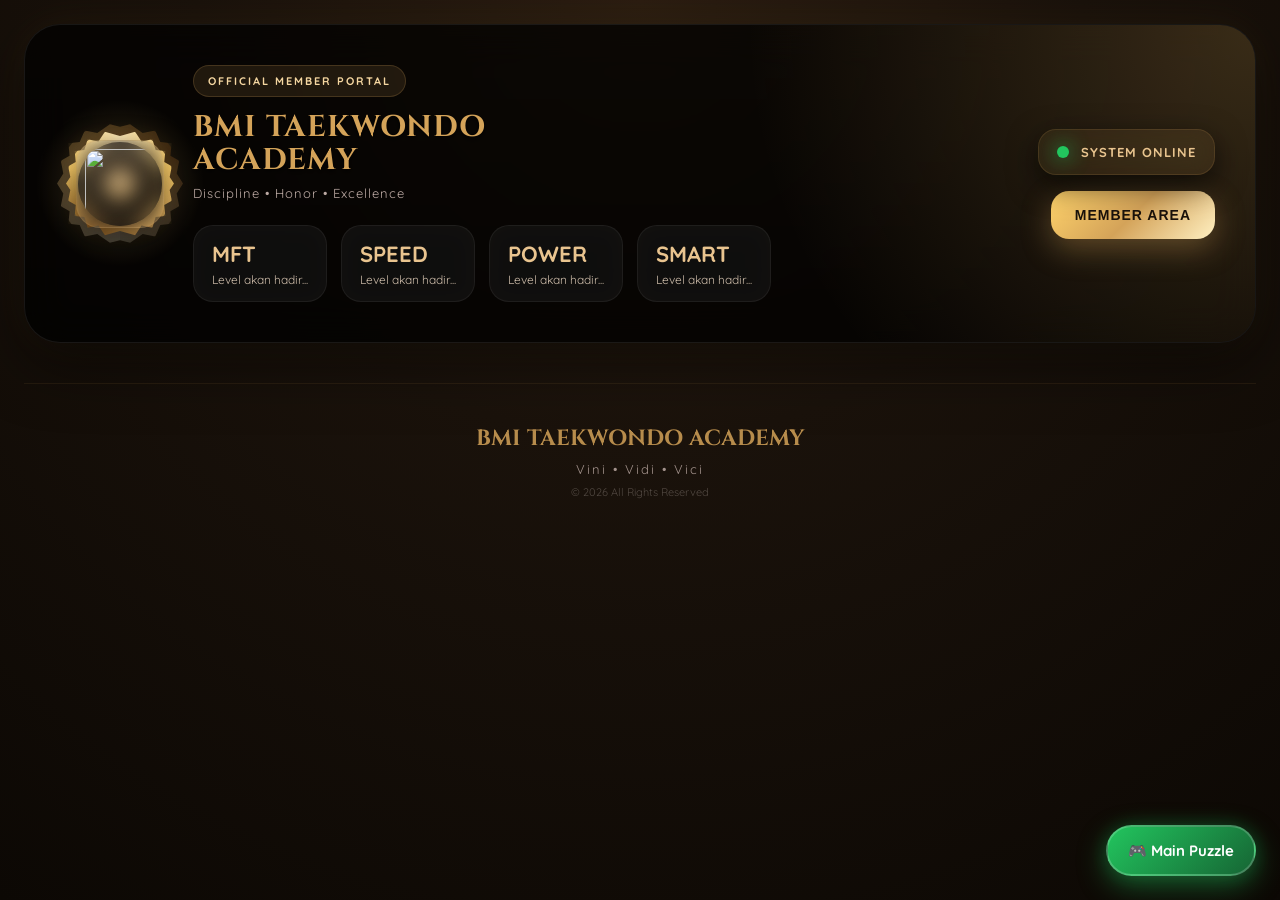
==== index.html @ 3d758c6e "Add files via upload" ====
<!DOCTYPE html>
<html lang="id">
<head>
    <meta charset="UTF-8">
    <meta name="viewport" content="width=device-width, initial-scale=1.0">
    <title>Member Portal - BMI Taekwondo Academy</title>

    <script src="https://www.gstatic.com/firebasejs/8.10.0/firebase-app.js"></script>
    <script src="https://www.gstatic.com/firebasejs/8.10.0/firebase-firestore.js"></script>
    
    <link rel="preconnect" href="https://fonts.googleapis.com">
    <link rel="preconnect" href="https://fonts.gstatic.com" crossorigin>
    <link href="https://fonts.googleapis.com/css2?family=Cinzel:wght@700&family=Playfair+Display:ital,wght@0,400;0,700;1,400&family=Quicksand:wght@500;700&display=swap" rel="stylesheet">

    <style>
    /* ========================= */
/* GAME POPUP SYSTEM */
/* ========================= */

.btn-game-float {
    position: fixed;
    bottom: 24px;
    right: 24px;
    background: linear-gradient(135deg, #22c55e, #166534);
    color: white;
    padding: 14px 20px;
    border-radius: 999px;
    font-size: 15px;
    font-weight: 900;
    font-family: 'Quicksand', sans-serif;
    border: 2px solid rgba(255, 255, 255, 0.2);
    box-shadow: 0 10px 30px rgba(34, 197, 94, 0.4), 0 0 20px rgba(34, 197, 94, 0.2);
    cursor: pointer;
    z-index: 999;
    display: flex;
    align-items: center;
    gap: 10px;
    transition: 0.3s;
    animation: bounceGame 2.5s infinite;
}

.btn-game-float:hover {
    transform: translateY(-5px) scale(1.05);
    box-shadow: 0 15px 35px rgba(34, 197, 94, 0.6);
}

@keyframes bounceGame {
    0%, 20%, 50%, 80%, 100% { transform: translateY(0); }
    40% { transform: translateY(-10px); }
    60% { transform: translateY(-5px); }
}

.modal-game {
    display: none;
    position: fixed;
    inset: 0;
    background: rgba(0,0,0,0.85);
    backdrop-filter: blur(12px);
    z-index: 999999;
    align-items: center;
    justify-content: center;
    animation: fade 0.3s ease;
}

.modal-game-content {
    width: 95%; /* Diperlebar dari 90% menjadi 95% */
    max-width: 450px; /* Batas maksimal diperlebar */
    height: 92vh; /* Ketinggian ditambah dari 80vh menjadi 92vh */
    background: #0f172a;
    border-radius: 24px;
    border: 1px solid rgba(255, 255, 255, 0.1);
    position: relative;
    overflow: hidden;
    box-shadow: 0 20px 50px rgba(0,0,0,0.8);
    display: flex;
    flex-direction: column;
}


.close-game {
    position: absolute;
    top: 15px;
    right: 15px;
    width: 35px;
    height: 35px;
    background: rgba(0,0,0,0.6);
    color: #fff;
    border: 1px solid rgba(255,255,255,0.2);
    border-radius: 50%;
    font-size: 24px;
    display: flex;
    align-items: center;
    justify-content: center;
    cursor: pointer;
    z-index: 10;
    transition: 0.3s;
}

.close-game:hover {
    background: #ef4444;
    transform: rotate(90deg);
}

iframe.game-frame {
    width: 100%;
    height: 100%;
    border: none;
    background: transparent;
}

:root{
/* JAWA CLASSIC PREMIUM PALETTE */
--bg: #0c0804;
--card: #1a120b;
--card2: #2c1e11;
--glass: rgba(212, 163, 89, 0.06);
--glass2: rgba(212, 163, 89, 0.03);
--border: rgba(212, 163, 89, 0.15);
--primary: #d4a359; /* Emas Sogan */
--primary2: #e9c48f; /* Kuning Gading */
--success: #3f6212;
--danger: #991b1b;
--warning: #854d0e;
--text: #f5f2eb; /* Putih Gading */
--soft: #bcaaa4; /* Cokelat Muda */
/* SHADOW */
--shadow: 0 10px 30px rgba(0,0,0,.65);
--shadow-gold: 0 0 30px rgba(212,163,89,.15);
}

*{
margin:0;
padding:0;
box-sizing:border-box;
}

html{
scroll-behavior:smooth;
}

body{
font-family: 'Quicksand', Segoe UI, sans-serif;
background: radial-gradient(circle at top, #2c1e11 0%, #1a120b 40%, #0c0804 100%);
color:var(--text);
min-height:100vh;
padding:24px;
overflow-x:hidden;
}

::-webkit-scrollbar{
width:8px;
}

::-webkit-scrollbar-track{
background:#0c0804;
}

::-webkit-scrollbar-thumb{
background:linear-gradient(180deg, #d4a359, #3d2511);
border-radius:20px;
}

.container{
width:100%;
max-width:950px;
margin:auto;
}

.topbar{
position:relative;
display:flex;
justify-content:space-between;
align-items:center;
gap:20px;
padding:24px 28px;
margin-bottom:26px;
border-radius:34px;
overflow:hidden;
background: linear-gradient(135deg, rgba(26,18,11,.92), rgba(12,8,4,.95)), url('https://raw.githubusercontent.com/tempayanpapaya-coder/BMI/refs/heads/main/Header.png');
background-size:cover;
background-position:center;
border:1px solid var(--border);
backdrop-filter:blur(18px);
box-shadow: 0 4px 10px rgba(0,0,0,.25);
}
.topbar{
position:relative;
display:flex;
justify-content:space-between;
align-items:center;
gap:30px;
padding:40px;
margin-bottom:28px;
border-radius:36px;
overflow:hidden;

background:
linear-gradient(rgba(0,0,0,.72), rgba(0,0,0,.78)),
url('https://raw.githubusercontent.com/tempayanpapaya-coder/BMI/refs/heads/main/Header.png');

background-size:cover;
background-position:center;

border:1px solid rgba(255,255,255,.08);

box-shadow:
0 20px 60px rgba(0,0,0,.55),
0 0 40px rgba(212,163,89,.08);

backdrop-filter:blur(20px);
}

.topbar::before{
content:"";
position:absolute;
inset:0;

background:
linear-gradient(
120deg,
transparent 0%,
rgba(255,255,255,.06) 45%,
transparent 100%
);

transform:translateX(-100%);
animation:shineHero 6s linear infinite;
}

@keyframes shineHero{
100%{
transform:translateX(100%);
}
}

.topbar-overlay{
position:absolute;
inset:0;

background:
radial-gradient(circle at top right,
rgba(212,163,89,.25),
transparent 40%);
}

.logo-wrap{
position:relative;
}

.logo{
width:95px;
height:95px;
padding:10px;
border-radius:28px;
background:rgba(255,255,255,.08);

border:1px solid rgba(255,255,255,.1);

backdrop-filter:blur(10px);

position:relative;
z-index:2;
}

.logo-wrap{
position:relative;
width:110px;
height:110px;

display:flex;
align-items:center;
justify-content:center;
}

.logo{
position:relative;
z-index:10;

width:82px;
height:82px;

padding:10px;
border-radius:24px;

background:
linear-gradient(
145deg,
rgba(255,255,255,.16),
rgba(255,255,255,.04)
);

backdrop-filter:blur(10px);

border:1px solid rgba(255,255,255,.15);

box-shadow:
0 10px 30px rgba(0,0,0,.55),
inset 0 1px 1px rgba(255,255,255,.2);

object-fit:contain;
}

/* ========================= */
/* GEAR SYSTEM */
/* ========================= */

.gear{
position:absolute;
border-radius:50%;

display:flex;
align-items:center;
justify-content:center;

filter:
drop-shadow(0 0 12px rgba(255,215,120,.4))
drop-shadow(0 0 30px rgba(212,163,89,.22));
}

/* ========================= */
/* FRONT GEAR */
/* ========================= */

.gear-front{
width:108px;
height:108px;

background:
conic-gradient(
from 0deg,
#fff0c2,
#ffd36b,
#d4a359,
#8b5a1f,
#ffd36b,
#fff0c2
);

animation:rotateFront 8s linear infinite;

z-index:2;

/* REAL GEAR TEETH */
clip-path:polygon(
100% 50%, 96% 56%, 98% 66%, 91% 70%,
92% 80%, 83% 81%, 80% 91%, 70% 89%,
64% 98%, 50% 94%, 36% 98%, 30% 89%,
20% 91%, 17% 81%, 8% 80%, 9% 70%,
2% 66%, 4% 56%, 0% 50%, 4% 44%,
2% 34%, 9% 30%, 8% 20%, 17% 19%,
20% 9%, 30% 11%, 36% 2%, 50% 6%,
64% 2%, 70% 11%, 80% 9%, 83% 19%,
92% 20%, 91% 30%, 98% 34%, 96% 44%
);
}

/* INNER METAL */
.gear-front::before{
content:"";
position:absolute;
inset:12px;
border-radius:50%;

background:
radial-gradient(
circle at top,
#3a2b1b,
#120b05 70%
);

box-shadow:
inset 0 0 25px rgba(0,0,0,.95),
inset 0 0 10px rgba(255,255,255,.05),
0 0 20px rgba(212,163,89,.18);
}

/* ========================= */
/* BACK GEAR */
/* ========================= */

.gear-back{
width:126px;
height:126px;

background:
conic-gradient(
from 180deg,
rgba(255,255,255,.35),
rgba(212,163,89,.5),
rgba(120,70,20,.6),
rgba(255,255,255,.3)
);

opacity:.55;

animation:rotateBack 18s linear infinite reverse;

z-index:1;

clip-path:polygon(
100% 50%, 95% 58%, 97% 68%, 90% 72%,
91% 82%, 82% 83%, 78% 92%, 68% 90%,
58% 97%, 50% 95%, 42% 97%, 32% 90%,
22% 92%, 18% 83%, 9% 82%, 10% 72%,
3% 68%, 5% 58%, 0% 50%, 5% 42%,
3% 32%, 10% 28%, 9% 18%, 18% 17%,
22% 8%, 32% 10%, 42% 3%, 50% 5%,
58% 3%, 68% 10%, 78% 8%, 82% 17%,
91% 18%, 90% 28%, 97% 32%, 95% 42%
);
}

/* ========================= */
/* CORE */
/* ========================= */

.gear-center{
position:absolute;

width:24px;
height:24px;

border-radius:50%;

background:
radial-gradient(
circle,
#fff5d6,
#d4a359 45%,
#5b3714 100%
);

z-index:4;

box-shadow:
0 0 20px rgba(255,215,120,.8),
0 0 40px rgba(255,215,120,.35),
inset 0 2px 5px rgba(255,255,255,.45);
}

/* ========================= */
/* ENERGY AURA */
/* ========================= */

.logo-wrap::after{
content:"";

position:absolute;
inset:-30px;

border-radius:50%;

background:
radial-gradient(
circle,
rgba(255,215,120,.22),
transparent 70%
);

animation:pulseAura 3s ease-in-out infinite;

z-index:0;
}

/* ========================= */
/* ANIMATIONS */
/* ========================= */

@keyframes rotateFront{
100%{
transform:rotate(360deg);
}
}

@keyframes rotateBack{
100%{
transform:rotate(-360deg);
}
}

@keyframes pulseAura{

0%{
transform:scale(1);
opacity:.4;
}

50%{
transform:scale(1.12);
opacity:1;
}

100%{
transform:scale(1);
opacity:.4;
}
}

.brand-badge{
display:inline-block;
padding:8px 14px;
margin-bottom:14px;

border-radius:999px;

background:rgba(212,163,89,.12);

border:1px solid rgba(212,163,89,.2);

font-size:11px;
font-weight:800;
letter-spacing:2px;

color:#f5d7a1;
}

.brand-title{
font-family:'Cinzel', serif;
font-size:42px;
font-weight:900;
line-height:1.1;

color:#fff;

text-shadow:
0 4px 12px rgba(0,0,0,.5);
}

.brand-title span{
display:block;
color:var(--primary);
}

.brand-sub{
margin-top:12px;
font-size:14px;
letter-spacing:2px;
color:#d6c2b0;
}

.header-stats{
display:flex;
gap:14px;
margin-top:24px;
flex-wrap:wrap;
}

.stat-card{
padding:14px 18px;
min-width:100px;

border-radius:20px;

background:rgba(255,255,255,.05);

border:1px solid rgba(255,255,255,.06);

backdrop-filter:blur(12px);
}

.stat-number{
font-size:22px;
font-weight:900;
color:var(--primary2);
}

.stat-label{
font-size:12px;
margin-top:4px;
color:#cdbca9;
}

.header-right{
display:flex;
flex-direction:column;
align-items:flex-end;
gap:16px;
z-index:2;
}

.hero-btn{
padding:16px 24px;
border:none;
border-radius:18px;

font-size:14px;
font-weight:900;
letter-spacing:1px;

cursor:pointer;

color:#1a120b;

background:
linear-gradient(
135deg,
#ffd36b,
#d4a359,
#fff0c2
);

box-shadow:
0 10px 30px rgba(212,163,89,.35);

transition:.35s;
}

.hero-btn:hover{
transform:translateY(-4px) scale(1.03);
box-shadow:
0 20px 40px rgba(212,163,89,.45);
}

@media(max-width:768px){

.topbar{
padding:26px;
flex-direction:column;
align-items:flex-start;
}

.brand-title{
font-size:30px;
}

.header-right{
width:100%;
align-items:stretch;
}

.hero-btn{
width:100%;
}

.header-stats{
width:100%;
}

.stat-card{
flex:1;
}
}

.topbar::before{
content:"";
position:absolute;
inset:-120px;
background: radial-gradient(circle, rgba(212,163,89,.15), transparent 60%);
pointer-events:none;
}

.brand-area{
display:flex;
align-items:center;
gap:18px;
z-index:2;
}

.logo{
width:88px;
height:88px;
padding:8px;
border-radius:24px;
object-fit:contain;
background: linear-gradient(145deg, rgba(255,255,255,.12), rgba(255,255,255,.03));
border:1px solid var(--border);
box-shadow: 0 10px 30px rgba(0,0,0,.5), 0 0 25px rgba(212,163,89,.15);
transition:.4s;
}

.logo:hover{
transform: translateY(-3px) scale(1.03) rotate(2deg);
}

.brand-title{
font-family: 'Cinzel', serif;
font-size:30px;
font-weight:700;
line-height:1.1;
letter-spacing:1px;
color: var(--primary);
text-shadow: 0 2px 4px rgba(0,0,0,0.8);
}

.brand-sub{
margin-top:8px;
font-size:13px;
color:var(--soft);
letter-spacing:1px;
}

.live-box{
display:flex;
align-items:center;
gap:12px;
padding:14px 18px;
border-radius:18px;
background: rgba(212,163,89,.08);
border:1px solid var(--border);
backdrop-filter:blur(12px);
font-weight:800;
font-size:13px;
letter-spacing: 1px;
box-shadow:var(--shadow);
color: var(--primary2);
}

.dot{
width:12px;
height:12px;
border-radius:50%;
background:#22c55e;
box-shadow: 0 0 20px #22c55e;
animation:pulse 1.5s infinite;
}

@keyframes pulse{
0%{ transform:scale(1); opacity:1; }
50%{ transform:scale(1.35); opacity:.7; }
100%{ transform:scale(1); opacity:1; }
}

.login-box, .profile-box, .info-card{
background: linear-gradient(145deg, rgba(26,18,11,.9), rgba(12,8,4,.95));
border:1px solid var(--border);
backdrop-filter:blur(16px);
background: rgba(26,18,11,.96);
box-shadow: var(--shadow);
border-radius:32px;
}

.login-box, .profile-box{
padding:34px;
margin-bottom:24px;
display:none;
}

.active{
display:block;
}

h1, h2{
font-family: 'Playfair Display', serif;
font-size:38px;
font-weight:900;
line-height:1.2;
margin-bottom:10px;
text-align:center;
color: var(--primary);
}

.subtitle{
text-align:center;
font-size:14px;
color:var(--soft);
margin-bottom:26px;
font-style: italic;
}

input, select{
width:100%;
padding:18px;
margin-bottom:16px;
border:none;
outline:none;
border-radius:18px;
background: rgba(0, 0, 0, 0.4);
border:1px solid var(--border);
color:white;
font-size:15px;
font-family: 'Quicksand', sans-serif;
transition:.3s;
}

input::placeholder{
color:#786f66;
}

input:focus, select:focus{
border-color:var(--primary2);
background: rgba(26,18,11,.6);
box-shadow: 0 0 0 5px rgba(212,163,89,.15);
}

.btn{
width:100%;
padding:17px;
border:none;
border-radius:18px;
cursor:pointer;
font-size:15px;
font-weight:800;
font-family: 'Quicksand', sans-serif;
transition:.35s;
}

.btn:hover{
transform: translateY(-2px);
}

.btn-login, .btn-show-jadwal, .btn-register-submit{
position:relative;
width:100%;
display:flex;
align-items:center;
justify-content:center;
gap:14px;
padding:18px 22px;
border:none;
border-radius:24px;
cursor:pointer;
overflow:hidden;
font-size:15px;
font-weight:900;
letter-spacing:.8px;
color:#1a120b;
background: linear-gradient(135deg, #b5833f 0%, #d4a359 50%, #e9c48f 100% );
box-shadow: 0 12px 30px rgba(181,131,63,.35), 0 0 25px rgba(212,163,89,.15);
transition:.35s ease;
backdrop-filter:blur(10px);
}

.btn-register-trigger {
background: transparent;
border: 2px dashed var(--primary);
color: var(--primary2);
margin-top: 12px;
box-shadow: none;
font-weight: 800;
padding: 16px;
border-radius:24px;
width: 100%;
cursor: pointer;
transition: .3s;
font-family: 'Quicksand', sans-serif;
}

.btn-register-trigger:hover {
background: rgba(212,163,89,.08);
color: #ffffff;
transform: translateY(-2px);
}

.btn-show-jadwal::before{
content:"";
position:absolute;
inset:0;
background: linear-gradient(120deg, transparent, rgba(255,255,255,.35), transparent);
transform:translateX(-120%);
transition:.7s;
}

.btn-show-jadwal:hover::before{
transform:translateX(120%);
}

.btn-show-jadwal:hover, .btn-login:hover, .btn-register-submit:hover{
transform: translateY(-3px) scale(1.01);
box-shadow: 0 18px 40px rgba(181,131,63,.45), 0 0 40px rgba(212,163,89,.25);
}

.btn-show-jadwal:active, .btn-login:active, .btn-register-submit:active{
transform:scale(.98);
}

.btn-show-jadwal span{
position:relative;
z-index:2;
}

.btn-show-jadwal::after{
content:"";
position:absolute;
bottom:0;
left:10%;
width:80%;
height:1px;
background: rgba(255,255,255,.35);
border-radius:999px;
}

@media(max-width:768px){
.btn-show-jadwal, .btn-login, .btn-register-submit{
padding:16px 18px;
font-size:14px;
border-radius:20px;
}
}

.notif-alert{
padding:18px;
border-radius:20px;
font-size:14px;
font-weight:800;
margin-bottom:24px;
text-align:center;
background: linear-gradient(135deg, #ef4444, #b91c1c);
color:white;
box-shadow: 0 10px 30px rgba(239,68,68,.28);
}

@keyframes warningGlow {
    0% {
        background: linear-gradient(135deg, #db2777, #9d174d);
        box-shadow: 0 0 5px rgba(219, 39, 119, 0.4);
        transform: scale(1);
    }
    50% {
        background: linear-gradient(135deg, #f472b6, #db2777);
        box-shadow: 0 0 25px rgba(219, 39, 119, 0.8);
        transform: scale(1.02);
    }
    100% {
        background: linear-gradient(135deg, #db2777, #9d174d);
        box-shadow: 0 0 5px rgba(219, 39, 119, 0.4);
        transform: scale(1);
    }
}



.alert-danger-active {
    animation: warningGlow 1.5s infinite ease-in-out;
    border: 2px solid rgba(255, 255, 255, 0.3);
    color: #fff;
}

.info-card{
position:relative;
padding:28px;
overflow:hidden;
margin-bottom:24px;
background: linear-gradient( rgba(12,8,4,.85), rgba(12,8,4,.9) ), url('https://raw.githubusercontent.com/tempayanpapaya-coder/BMI/refs/heads/main/ChatGPT%20Image%2012%20Mei%202026%2C%2017.16.40.png');
background-size:cover;
background-position:center;
color:#ffffff;
border: 1px solid var(--border);
}

.info-row{
display:flex;
justify-content:space-between;
align-items:center;
gap:18px;
padding:16px 0;
border-bottom: 1px solid rgba(212,163,89,.1);
}

.label{
font-size:14px;
color:var(--soft);
}

.val{
font-size:16px;
font-weight:800;
text-align:right;
color: var(--text);
}

.badge{
padding:9px 16px;
border-radius:999px;
font-size:12px;
font-weight:900;
letter-spacing:.5px;
}

.lunas{
background: linear-gradient( 135deg, #3f6212, #4d7c0f );
color:white;
box-shadow: 0 0 20px rgba(77,124,15,.25);
}

.belum{
background: linear-gradient( 135deg, #991b1b, #b91c1c );
color:white;
box-shadow: 0 0 20px rgba(185,28,28,.25);
}

.wa-link{
color:#a3e635;
font-weight:800;
text-decoration:none;
transition:.3s;
}

.wa-link:hover{
opacity:.8;
}

.schedule-box{
margin-top:24px;
}

.schedule-title{
font-family: 'Playfair Display', serif;
font-size:20px;
font-weight:900;
margin-bottom:16px;
color: var(--primary2);
}

.modal-jadwal, .modal-register{
display:none;
position:fixed;
inset:0;
padding:20px;
background: rgba(0,0,0,.85);
backdrop-filter:blur(12px);
z-index:9999;
overflow-y:auto;
animation:fade .3s ease;
}

@keyframes fade{
from{ opacity:0; }
to{ opacity:1; }
}

.modal-jadwal-content, .modal-register-content{
max-width:650px;
margin:40px auto;
padding:30px;
border-radius:30px;
background: linear-gradient( 145deg, #1a120b, #0c0804 );
border:1px solid var(--border);
box-shadow: var(--shadow);
}

.close-jadwal, .close-register{
float:right;
font-size:34px;
cursor:pointer;
color: var(--soft);
transition:.3s;
}

.close-jadwal:hover, .close-register:hover{
transform:rotate(90deg);
color:var(--primary);
}

.day-card{
background: rgba(212,163,89,.03);
border:1px solid rgba(212,163,89,.06);
padding:18px;
border-radius:24px;
margin-bottom:16px;
}

.day-title{
font-family: 'Playfair Display', serif;
font-size:18px;
font-weight:900;
color:var(--primary2);
margin-bottom:14px;
text-transform:uppercase;
letter-spacing: 1px;
}

.session-card{
display:flex;
justify-content:space-between;
align-items:center;
gap:16px;
padding:14px 18px;
border-radius:18px;
margin-bottom:10px;
background: rgba(255,255,255,.02);
border: 1px solid rgba(255,255,255,0.03);
transition:.3s;
}

.session-card:hover{
transform:translateX(5px);
background: rgba(212,163,89,.04);
border-color: var(--border);
}

.session-type{
font-size:11px;
font-weight:800;
letter-spacing:1px;
color:var(--primary2);
margin-bottom:3px;
}

.session-jam{
font-size:20px;
font-weight:900;
color: #ffffff;
}

.session-badge{
padding:8px 14px;
border-radius:999px;
background:#3f6212;
color: white;
font-size:11px;
font-weight:900;
}

.history-title{
font-family: 'Playfair Display', serif;
font-size:24px;
font-weight:900;
margin: 28px 0 18px;
color: var(--primary2);
}

.hist-item{
display:flex;
justify-content:space-between;
align-items:center;
padding:18px;
margin-bottom:12px;
border-radius:20px;
background: rgba(255,255,255,.04);
border:1px solid rgba(255,255,255,.05);
transition:.3s;
}

.hist-item:hover{
transform:translateY(-2px);
background: rgba(212,163,89,.04);
border-color: var(--border);
}

.footer-pro{
text-align:center;
padding:40px 20px;
opacity:.85;
border-top: 1px solid rgba(212,163,89,0.1);
margin-top: 40px;
}

.footer-title{
font-family: 'Cinzel', serif;
font-size:22px;
font-weight:700;
margin-bottom:8px;
color: var(--primary);
}

.footer-sub{
font-size:13px;
margin-bottom:8px;
color:var(--soft);
letter-spacing: 2px;
}

.footer-copy{
font-size:11px;
color:#5c534c;
}

@media(max-width:768px){
body{ padding:14px; }
.topbar{ flex-direction:column; align-items:flex-start; padding:22px; border-radius:28px; }
.brand-title{ font-size:24px; }
.logo{ width:72px; height:72px; }
.live-box{ align-self:flex-end; }
.login-box, .profile-box, .info-card{ padding:24px; }
h1{ font-size:32px; }
.info-row{ flex-direction:column; align-items:flex-start; }
.val{ text-align:left; }
.modal-jadwal-content, .modal-register-content{ padding:20px; border-radius:24px; }
.session-card{ flex-direction:column; align-items:flex-start; }
}

.forgot-box{
display:flex;
justify-content:flex-end;
margin-top:-6px;
margin-bottom:18px;
}

.forgot-link{
font-size:13px;
font-weight:700;
color:var(--primary2);
text-decoration:none;
position:relative;
transition:.3s;
letter-spacing:.3px;
}

.forgot-link::after{
content:"";
position:absolute;
left:0;
bottom:-3px;
width:0%;
height:2px;
background:var(--primary2);
border-radius:999px;
transition:.35s;
}

.forgot-link:hover{
color:#ffffff;
text-shadow: 0 0 12px rgba(212,163,89,.45);
}

.forgot-link:hover::after{
width:100%;
}

.izin-box{
margin-top:18px;
padding:20px;
border-radius:24px;
background: rgba(0, 0, 0, 0.2);
border:1px solid rgba(212,163,89,0.1);
text-align:center;
}

.izin-text{
font-size:14px;
font-weight:700;
color:#cbd5e1;
margin-bottom:16px;
line-height:1.5;
}

.btn-izin{
display:flex;
align-items:center;
justify-content:center;
width:100%;
padding:16px;
border-radius:18px;
text-decoration:none;
font-size:15px;
font-weight:900;
letter-spacing:.5px;
color:white;
background: linear-gradient( 135deg, #3f6212, #4d7c0f );
box-shadow: 0 10px 25px rgba(77,124,15,.25);
transition:.3s;
}

.btn-izin:hover{
transform: translateY(-2px) scale(1.01);
box-shadow: 0 16px 35px rgba(77,124,15,.4);
}

.btn-download-brosur{
display:flex;
align-items:center;
justify-content:center;
width:100%;
padding:18px;
margin-bottom:22px;
border-radius:22px;
text-decoration:none;
font-size:15px;
font-weight:900;
letter-spacing:.3px;
color:#1a120b;
background: linear-gradient(135deg, #ffd36b, #d4a359, #fff0c2);
border: 2px solid rgba(255,255,255,.25);

/* EFEK TIMBUL */
box-shadow:
0 8px 0 #8b5a1f,
0 14px 30px rgba(181,131,63,.45),
0 0 25px rgba(255,215,120,.5);

transition:.25s ease;

/* EFEK BERKEDIP */
animation: glowPulse 1.2s infinite;
position: relative;
overflow: hidden;
}

/* CAHAYA BERJALAN */
.btn-download-brosur::before{
content:"";
position:absolute;
top:0;
left:-120%;
width:60%;
height:100%;
background:linear-gradient(
90deg,
transparent,
rgba(255,255,255,.55),
transparent
);
transform:skewX(-20deg);
animation: shineMove 2.5s infinite;
}

/* HOVER */
.btn-download-brosur:hover{
transform: translateY(4px);
box-shadow:
0 4px 0 #8b5a1f,
0 8px 20px rgba(181,131,63,.35),
0 0 35px rgba(255,215,120,.8);
}

/* SAAT DIKLIK */
.btn-download-brosur:active{
transform: translateY(8px);
box-shadow:
0 2px 0 #8b5a1f,
0 4px 10px rgba(0,0,0,.4);
}

/* ANIMASI GLOW BERKEDIP */
@keyframes glowPulse{
0%{
box-shadow:
0 8px 0 #8b5a1f,
0 14px 30px rgba(181,131,63,.35),
0 0 10px rgba(255,215,120,.3);
}

50%{
box-shadow:
0 8px 0 #8b5a1f,
0 18px 40px rgba(181,131,63,.55),
0 0 40px rgba(255,230,150,1);
}

100%{
box-shadow:
0 8px 0 #8b5a1f,
0 14px 30px rgba(181,131,63,.35),
0 0 10px rgba(255,215,120,.3);
}
}

/* ANIMASI CAHAYA */
@keyframes shineMove{
0%{
left:-120%;
}
100%{
left:140%;
}
}



*{
-webkit-tap-highlight-color:transparent;
}

body{
overflow-x:hidden;
}

.payment-box{
margin-top:24px;
padding:24px;
border-radius:28px;
background: linear-gradient( 145deg, rgba(26,18,11,.9), rgba(12,8,4,.95) );
border:1px solid var(--border);
}

.payment-title{
font-family: 'Playfair Display', serif;
font-size:22px;
font-weight:900;
margin-bottom:18px;
color: var(--primary2);
}

.payment-card{
padding:18px;
border-radius:22px;
background: rgba(255,255,255,.02);
border:1px solid rgba(212,163,89,.1);
margin-bottom:14px;
}

.payment-top{
display:flex;
justify-content:space-between;
align-items:center;
margin-bottom:10px;
}

.payment-week{
font-size:15px;
font-weight:800;
}

.payment-nominal{
font-size:14px;
color:var(--soft);
}

.payment-status{
padding:8px 14px;
border-radius:999px;
font-size:12px;
font-weight:900;
}

.status-lunas{
background:#3f6212;
color:white;
}

.status-belum{
background:#991b1b;
color:white;
}

.reg-label {
    display: block;
    font-size: 13px;
    font-weight: 700;
    color: var(--primary2);
    margin-bottom: 6px;
    text-align: left;
    padding-left: 4px;
}
/* ========================= */
/* COACH MODAL */
/* ========================= */

.coach-modal{
position:fixed;
inset:0;

display:none;
align-items:center;
justify-content:center;

padding:20px;

background:rgba(0,0,0,.82);

backdrop-filter:blur(14px);

z-index:999999;

animation:fadeCoach .35s ease;
}

@keyframes fadeCoach{
from{
opacity:0;
}
to{
opacity:1;
}
}

/* ========================= */
/* CANVAS */
/* ========================= */

.coach-canvas{
position:relative;

width:100%;
max-width:560px;

padding:50px 35px;

border-radius:34px;

overflow:hidden;

background:
linear-gradient(
145deg,
rgba(10,10,10,.96),
rgba(0,0,0,.98)
);

border:1px solid rgba(255,215,120,.12);

box-shadow:
0 0 30px rgba(255,215,120,.08),
0 0 80px rgba(0,0,0,.95),
inset 0 0 20px rgba(255,255,255,.02);

animation:canvasPop .45s ease;
}

@keyframes canvasPop{

0%{
transform:scale(.85) translateY(20px);
opacity:0;
}

100%{
transform:scale(1) translateY(0);
opacity:1;
}
}

/* ========================= */
/* GLOW */
/* ========================= */

.coach-glow{
position:absolute;
inset:-120px;

background:
radial-gradient(
circle,
rgba(255,215,120,.12),
transparent 60%
);

animation:glowRotate 10s linear infinite;
}

@keyframes glowRotate{
100%{
transform:rotate(360deg);
}
}

/* ========================= */
/* TITLE */
/* ========================= */

.coach-title{
position:relative;

font-family:'Cinzel', serif;

font-size:30px;
font-weight:900;

letter-spacing:3px;

text-align:center;

color:#ffd36b;

text-shadow:
0 0 8px rgba(255,215,120,.8),
0 0 18px rgba(255,215,120,.55),
0 0 30px rgba(255,215,120,.3);

z-index:2;
}

/* ========================= */
/* LINE */
/* ========================= */

.coach-line{
position:relative;

width:120px;
height:2px;

margin:22px auto 30px;

background:
linear-gradient(
90deg,
transparent,
#ffd36b,
transparent
);

box-shadow:
0 0 12px rgba(255,215,120,.8);

z-index:2;
}

/* ========================= */
/* MESSAGE */
/* ========================= */

.coach-message{
position:relative;

font-size:18px;
font-weight:700;

line-height:1.8;

text-align:center;

color:#fff7dc;

z-index:2;

text-shadow:
0 0 6px rgba(255,255,255,.35),
0 0 14px rgba(255,215,120,.18);

animation:neonPulse 2s ease-in-out infinite;
}

@keyframes neonPulse{

0%{
opacity:.75;
transform:scale(1);
}

50%{
opacity:1;
transform:scale(1.02);
}

100%{
opacity:.75;
transform:scale(1);
}
}

/* ========================= */
/* CLOSE */
/* ========================= */

.coach-close{
position:absolute;

top:18px;
right:22px;

font-size:38px;

cursor:pointer;

color:#ffd36b;

z-index:5;

transition:.3s;
}

.coach-close:hover{
transform:rotate(90deg) scale(1.1);

color:#ffffff;

text-shadow:
0 0 20px rgba(255,215,120,.8);
}
    </style>
</head>
<body>
  
  <audio id="coachAudio" src="https://github.com/tempayanpapaya-coder/Komponen/raw/refs/heads/main/sang_penakluk.mp3" loop></audio>

<div class="topbar">

    <div class="topbar-overlay"></div>

    <div class="brand-area">
       <div class="logo-wrap">

    <div class="gear gear-back"></div>

    <div class="gear gear-front"></div>

    <div class="gear-center"></div>

    <img src="https://raw.githubusercontent.com/tempayanpapaya-coder/BMI/refs/heads/main/ChatGPT%20Image%2012%20Mei%202026%2C%2016.20.14..png" class="logo">

</div>

        <div>
            <div class="brand-badge">OFFICIAL MEMBER PORTAL</div>

            <div class="brand-title">
                BMI TAEKWONDO
                <span>ACADEMY</span>
            </div>

            <div class="brand-sub">
                Discipline • Honor • Excellence
            </div>

            <div class="header-stats">
                <div class="stat-card">
                    <div class="stat-number">MFT</div>
                    <div class="stat-label">Level akan hadir...</div>
                </div>

                <div class="stat-card">
                    <div class="stat-number">SPEED</div>
                    <div class="stat-label">Level akan hadir...</div>
                </div>

                <div class="stat-card">
                    <div class="stat-number">POWER</div>
                    <div class="stat-label">Level akan hadir...</div>
                </div>
                 <div class="stat-card">
                    <div class="stat-number">SMART</div>
                    <div class="stat-label">Level akan hadir...</div>
                </div>
            </div>
        </div>
    </div>



    <div class="header-right">
        <div class="live-box">
            <div class="dot"></div>
            SYSTEM ONLINE
        </div>

       <button class="hero-btn" onclick="toggleCoachMessage(true)">
    MEMBER AREA
</button>
    </div>

</div>
  <button class="btn-game-float" onclick="toggleGame(true)">
    🎮 Main Puzzle
</button>

<div id="modalGame" class="modal-game">
    <div class="modal-game-content">
        <div class="close-game" onclick="toggleGame(false)">&times;</div>
        <iframe src="https://tempayanpapaya-coder.github.io/BMI/Puzle.html" class="game-frame"></iframe>
    </div>
</div>

<div class="container">
    <div id="loginSection" class="login-box">
        <h1>Member Login</h1>
        <p class="subtitle">BMI Taekwondo Academy</p>
        <input type="text" id="userInp" placeholder="Username">
        <input type="password" id="passInp" placeholder="Password">

        <div class="forgot-box">
            <a href="https://wa.me/6285741163911?text=Shabeum,%20saya%20lupa%20username%20dan%20Password%20untuk%20aplikasi%20BMI%20,%20mohon%20untuk%20di%20kirim%20ke%20saya%20lagi%20agar%20saya%20bisa%20masuk%20ke%20aplikasi%20BMI%20kembali%20🙏" target="_blank" class="forgot-link">Lupa Username & Password?</a>
        </div>

        <button class="btn btn-login" onclick="login()">Masuk ke Dashboard</button>
        
        <button class="btn-register-trigger" onclick="toggleRegister(true)">📝 Pendaftaran Member Baru</button>
    </div>

    <div id="modalRegister" class="modal-register">
        <div class="modal-register-content">
            <span class="close-register" onclick="toggleRegister(false)">&times;</span>
            <h2>Formulir Pendaftaran</h2>
            <p class="subtitle" style="margin-bottom: 20px;">Silakan lengkapi data calon member baru</p>
            
            <label class="reg-label">Nama Lengkap</label>
            <input type="text" id="regNama" placeholder="Contoh: Raden Wijaya">
            
            <label class="reg-label">Berat Badan (kg)</label>
            <input type="number" id="regBerat" placeholder="Contoh: 55">
            
            <label class="reg-label">Tinggi Badan (cm)</label>
            <input type="number" id="regTinggi" placeholder="Contoh: 165">
            
            <label class="reg-label">Tanggal Lahir</label>
            <input type="date" id="regTglLahir">
            
            <label class="reg-label">Warna Sabuk Awal</label>
            <select id="regSabuk">
                <option value="Putih">Putih</option>
                <option value="Kuning">Kuning</option>
                <option value="Hijau">Hijau</option>
                <option value="Biru">Biru</option>
                <option value="Merah">Merah</option>
                <option value="Hitam">Hitam</option>
            </select>

            <button class="btn btn-register-submit" style="margin-top: 10px;" onclick="kirimPendaftaranWA()">Kirim & Daftarkan Anggota via WA</button>
        </div>
    </div>

    <div id="profileSection" class="profile-box">
        <h1 id="welcomeName" style="color: #fff;">Halo!</h1>
        <p class="subtitle" id="memberUser" style="color:#e9c48f; font-weight:700;"></p>

        <div id="alertBox" style="display:none;" class="notif-alert">
            ⚠️ Perhatian: Anda memiliki tunggakan kewajiban!
        </div>

        <a href="https://raw.githubusercontent.com/tempayanpapaya-coder/Komponen/refs/heads/main/Brosur%20baru.png" class="btn-download-brosur">Download Brosur dan bagikan ke Sosial Media</a>

        <div class="info-card">
            <div class="info-row"><span class="label">Status kewajiban</span><span id="statusTag"></span></div>
            <div class="info-row">
                <span class="label">Jenis Pembayaran</span>
                <span class="val" style="color:var(--primary2)">Kas Mingguan • Rp5.000</span>
            </div>
            <div class="info-row"><span class="label">Warna Sabuk</span><span class="val" id="valSabuk">-</span></div>
            <div class="info-row"><span class="label">Tgl Lahir</span><span class="val" id="valTgl">-</span></div>
            <div class="info-row"><span class="label">WhatsApp</span><span class="val" id="valWA">-</span></div>
            <div class="info-row"><span class="label">Fisik (Berat/Tinggi)</span><span class="val" id="valFisik">-</span></div>
            <div class="info">
                <div class="schedule-box">
                    <div class="schedule-title">📅 Jadwal Latihan</div>
                    <button class="btn-show-jadwal" onclick="toggleJadwal(true)">
                        <span>JADWAL LATIHAN</span>
                    </button>
                    <div class="izin-box">
                        <div class="izin-text">Jika hari ini mau ijin tidak berangkat latihan</div>
                        <a href="https://wa.me/+62882003007515?text=Shabum%20Widya%20yang%20Cantik,%20Maaf%20hari%20ini%20anak%20saya%20ijin%20tidak%20bisa%20Hadir%20mengikuti%20latihan,%20harap%20di%20maklumi%20ya%20Shabeum" target="_blank" class="btn-izin">KLIK IJIN</a>
                    </div>
                    <div id="modalJadwal" class="modal-jadwal">
                        <div class="modal-jadwal-content">
                            <span class="close-jadwal" onclick="toggleJadwal(false)">&times;</span>
                            <h2 style="margin-bottom: 25px; color: #e9c48f; font-weight: 900;">Master Schedule</h2>
                            <div id="jadwal"></div>
                        </div>
                    </div>
                </div>
            </div>
        </div>

        <div class="payment-box">
            <div class="payment-title">📌 KAS di bayar pada </div>
            <div id="paymentStatus"></div>
            
            <div class="history-title">📜 Catatan & Riwayat Kas</div>
            <div id="historyContainer"></div>
        </div>

        <button class="btn" style="background:#4a3728; color:#f5f2eb; margin-top:20px; border:1px solid var(--border);" onclick="logout()">Keluar</button>
    </div>
</div>

<div class="footer-pro">
    <div class="footer-title">BMI TAEKWONDO ACADEMY</div>
    <div class="footer-sub">Vini • Vidi • Vici</div>
    <div class="footer-copy">© 2026 All Rights Reserved</div>
</div>

<!-- ========================= -->
<!-- COACH MESSAGE MODAL -->
<!-- ========================= -->

<div id="coachModal" class="coach-modal">

    <div class="coach-canvas">

        <div class="coach-glow"></div>

        <span class="coach-close" onclick="toggleCoachMessage(false)">
            &times;
        </span>

        <div class="coach-title">
            PESAN DARI PELATIH
        </div>

        <div class="coach-line"></div>

        <div class="coach-message">
            Akan segera hadir...
            <br><br>
            nantinya pesan ini berisi tentang catatan kemampuan atlit sebagai evaluasi.
        </div>

    </div>

</div>

<script>
// --- KONFIGURASI FIREBASE ---
const firebaseConfig = {
    apiKey: "AIzaSyATIQKEoacfqd_P5mBn915gzwbsLQE-va8",
    authDomain: "spp-unisri-taekwondo.firebaseapp.com",
    projectId: "spp-unisri-taekwondo",
    storageBucket: "spp-unisri-taekwondo.firebasestorage.app",
    messagingSenderId: "888126318699",
    appId: "1:888126318699:web:6e1ef3d5a49908c2b5692e"
};
firebase.initializeApp(firebaseConfig);
const db = firebase.firestore();

function getMingguKe() {
    const now = new Date();
    const tanggal = now.getDate();
    if (tanggal < 3) return 4;
    if (tanggal >= 31) return 1;
    return Math.floor((tanggal - 3) / 7) + 1;
}

function getMingguKey() {
    const now = new Date(new Date().toLocaleString("en-US", { timeZone: "Asia/Jakarta" }));
    const tahun = now.getFullYear();
    const bulan = now.getMonth() + 1;
    const mingguKe = getMingguKe();
    return `${tahun}-${bulan}-Minggu-${mingguKe}`;
}

// --- FUNGSI LOGIN ---
function login() {
    const u = document.getElementById("userInp").value.trim();
    const p = document.getElementById("passInp").value.trim();

    if(!u || !p) return alert("Isi username & password!");

    db.collection("siswa")
      .where("username", "==", u)
      .where("password", "==", p)
      .get()
      .then(snapshot => {
          if(snapshot.empty) {
              alert("Username atau Password salah!");
          } else {
              const dataSiswa = snapshot.docs[0].data();
              localStorage.setItem("bmi_member_login", JSON.stringify({username: dataSiswa.username}));
              
              document.getElementById("loginSection").classList.remove("active");
              document.getElementById("profileSection").classList.add("active");
              tampilkanProfil(dataSiswa);
              
              aktifkanRealtimeUpdate(dataSiswa.username);
          }
      })
      .catch(err => alert("Terjadi kesalahan koneksi: " + err));
}

// --- FUNGSI OTOMATIS KIRIM PENDAFTARAN KE WHATSAPP (MENGGANTIKAN FIREBASE) ---
function kirimPendaftaranWA() {
    const nama = document.getElementById("regNama").value.trim();
    const berat = document.getElementById("regBerat").value.trim();
    const tinggi = document.getElementById("regTinggi").value.trim();
    const tglLahir = document.getElementById("regTglLahir").value;
    const sabuk = document.getElementById("regSabuk").value;

    if(!nama || !berat || !tinggi || !tglLahir) {
        return alert("Harap isi semua kolom formulir pendaftaran!");
    }

    // Format tanggal lahir ke format Indonesia yang rapi (DD-MM-YYYY)
    const p = tglLahir.split("-");
    const tglFormat = `${p[2]}-${p[1]}-${p[0]}`;

    // Membuat template pesan text WhatsApp yang rapi
    const pesanText = `Halo Shabeum, saya ingin mendaftarkan anggota baru untuk BMI Taekwondo Academy. Berikut adalah datanya:\n\n` +
                      `• Nama Lengkap Anak : ${nama}\n` +
                      `• Berat Badan : ${berat} kg\n` +
                      `• Tinggi Badan : ${tinggi} cm\n` +
                      `• Tanggal Lahir : ${tglFormat}\n` +
                      `• Sabuk Awal : ${sabuk}\n\n` +
                      `Mohon untuk segera diproses nggih, Shabeum. Terima kasih! 🙏`;

    // Nomor WhatsApp tujuan
    const noTujuan = "+62882003007515";
    
    // URL API WhatsApp
    const waUrl = `https://wa.me/${noTujuan.replace('+', '')}?text=${encodeURIComponent(pesanText)}`;

    // Mengalihkan halaman atau membuka tab baru ke WhatsApp
    window.open(waUrl, '_blank');

    // Menutup modal pendaftaran
    toggleRegister(false);
    document.getElementById("regNama").value = "";
    document.getElementById("regBerat").value = "";
    document.getElementById("regTinggi").value = "";
    document.getElementById("regTglLahir").value = "";
}

// --- REAL-TIME LISTENER ---
function aktifkanRealtimeUpdate(username) {
    db.collection("siswa").where("username", "==", username)
      .onSnapshot(snapshot => {
          if(!snapshot.empty){
              tampilkanProfil(snapshot.docs[0].data());
          }
      });
}

// --- FUNGSI TAMPILKAN PROFIL ---
function tampilkanProfil(data) {
    const now = new Date();
    const mingguSekarangKey = getMingguKey();
    const alertBox = document.getElementById("alertBox");

    const kuotaKas = parseInt(data.kuota_kas || 0);
    const isLunasSistem = (data.minggu_bayar === mingguSekarangKey) || (kuotaKas > 0);

    document.getElementById("welcomeName").innerText = "Halo, " + (data.nama || "Member") + "!";
    document.getElementById("memberUser").innerText = "@" + (data.username || "user");
    document.getElementById("valSabuk").innerText = data.warna_sabuk || "-";
    document.getElementById("valFisik").innerText = (data.berat_badan || 0) + "kg / " + (data.tinggi_badan || 0) + "cm";
    
    if(data.tanggal_lahir) {
        const p = data.tanggal_lahir.split("-");
        const bulan = ["Januari","Februari","Maret","April","Mei","Juni","Juli","Agustus","September","Oktober","November","Desember"];
        document.getElementById("valTgl").innerText = `${p[2]} ${bulan[parseInt(p[1])-1]} ${p[0]}`;
    }

    if (data.nomor_hp) {
        const safeHP = encodeURIComponent(data.nomor_hp);
        document.getElementById("valWA").innerHTML = `<a href="https://wa.me/${safeHP}" target="_blank" class="wa-link">${htmlEntities(data.nomor_hp)}</a>`;
    }

    const tag = document.getElementById("statusTag");
    if(isLunasSistem) {
        let labelKuota = kuotaKas > 0 ? `LUNAS (Sisa Kuota: ${kuotaKas} Mgg)` : 'LUNAS MINGGU INI';
        tag.innerHTML = `<span class="badge lunas">${labelKuota}</span>`;
    } else {
        tag.innerHTML = '<span class="badge belum">BELUM BAYAR KAS</span>';
    }

    if (data.peringatan === true) {
        alertBox.style.display = "block";
        if (!isLunasSistem) {
            alertBox.classList.add("alert-danger-active");
            alertBox.innerHTML = `⚠️ <strong>PERINGATAN KERAS:</strong> Segera lunasi kewajiban Anda untuk minggu ini!`;
        } else {
            alertBox.classList.remove("alert-danger-active");
            alertBox.innerHTML = `⚠️ <strong>Perhatian:</strong> Harap cek kembali data administrasi Anda.`;
        }
    } else {
        alertBox.style.display = "none";
    }

    const paymentBox = document.getElementById("paymentStatus");
    
    const mingguSekarangFormat = now.toLocaleDateString("id-ID", {
        day: "numeric",
        month: "long",
        year: "numeric"
    });

    let paymentHTML = `
    <div class="payment-card">
        <div class="payment-top">
            <div>
                <div class="payment-week">Minggu ${getMingguKe()} (${mingguSekarangFormat})</div>
                <div class="payment-nominal">Kas Mingguan Wajib</div>
            </div>
            <div class="payment-status ${isLunasSistem ? 'status-lunas' : 'status-belum'}">
                ${isLunasSistem ? "LUNAS" : "BELUM"}
            </div>
        </div>
    </div>`;
    paymentBox.innerHTML = paymentHTML;

    const historyContainer = document.getElementById("historyContainer");
    let riwayatTeksAdmin = data.riwayat_kas || [];

    if (riwayatTeksAdmin.length > 0) {
        let mainWrapper = document.createElement("div");
        
        for (let i = riwayatTeksAdmin.length - 1; i >= 0; i--) {
            let itemText = riwayatTeksAdmin[i];
            let isBorongan = itemText.includes("BORONGAN") || itemText.includes("Bayar");
            let isKoreksi = itemText.includes("Koreksi") || itemText.includes("mengoreksi");
            
            let bgStyle = "rgba(255,255,255,0.04)";
            let badgeColor = "var(--soft)";
            let badgeText = "INFO";

            if(isBorongan) {
                bgStyle = "rgba(63,98,18,0.2)";
                badgeColor = "#3f6212";
                badgeText = "KAS";
            } else if(isKoreksi) {
                bgStyle = "rgba(133,77,14,0.2)";
                badgeColor = "#854d0e";
                badgeText = "EDIT";
            }

            let itemEl = document.createElement("div");
            itemEl.className = "hist-item";
            itemEl.style.background = bgStyle;

            let textWrapper = document.createElement("div");
            textWrapper.style.cssText = "flex: 1; padding-right: 10px;";
            
            let innerTextEl = document.createElement("div");
            innerTextEl.style.cssText = "font-weight:700; font-size:14px; line-height:1.4;";
            innerTextEl.innerText = itemText;

            let badgeEl = document.createElement("div");
            badgeEl.className = "badge";
            badgeEl.style.cssText = `background: ${badgeColor}; color: white;`;
            badgeEl.innerText = badgeText;

            textWrapper.appendChild(innerTextEl);
            itemEl.appendChild(textWrapper);
            itemEl.appendChild(badgeEl);
            mainWrapper.appendChild(itemEl);
        }
        historyContainer.innerHTML = "";
        historyContainer.appendChild(mainWrapper);
    } else {
        historyContainer.innerHTML = "<p style='color:#bcaaa4;font-size:14px; text-align:center; padding:10px;'>Belum ada riwayat pembayaran resmi.</p>";
    }
}

function htmlEntities(str) {
    let d = document.createElement('div');
    d.innerText = str;
    return d.innerHTML;
}

// --- JADWAL SYSTEM ---
db.collection("jadwal").doc("global").onSnapshot(doc => {
    if(!doc.exists) return;
    const j = doc.data();
    const hariList = ["senin","selasa","rabu","kamis","jumat","sabtu","minggu"];
    let html = "";

    hariList.forEach(hari => {
        const sessions = j[hari] || [];
        if (sessions.length > 0) {
            let items = "";
            sessions.forEach(s => {
                items += `
                <div class="session-card">
                    <div class="session-info">
                        <div class="session-type">${htmlEntities(s.type)}</div>
                        <div class="session-jam">${htmlEntities(s.jam)} WIB</div>
                    </div>
                    <div class="session-badge">AKTIF</div>
                </div>`;
            });
            html += `<div class="day-card"><div class="day-title">${hari}</div>${items}</div>`;
        }
    });
    document.getElementById("jadwal").innerHTML = html || "<p>Belum ada jadwal.</p>";
});

// --- SESSION CONTROL ---
window.onload = function(){
    const savedLogin = localStorage.getItem("bmi_member_login");
    if(savedLogin){
        const localData = JSON.parse(savedLogin);
        document.getElementById("loginSection").classList.remove("active");
        document.getElementById("profileSection").classList.add("active");
        aktifkanRealtimeUpdate(localData.username);
    } else {
        document.getElementById("loginSection").classList.add("active");
    }
}

function logout(){
    localStorage.removeItem("bmi_member_login");
    location.reload();
}

function toggleJadwal(show) {
    document.getElementById("modalJadwal").style.display = show ? "block" : "none";
}

function toggleRegister(show) {
    document.getElementById("modalRegister").style.display = show ? "block" : "none";
}

// --- KONTROL GAME MODAL ---
function toggleGame(show) {
    const modal = document.getElementById("modalGame");
    if (show) {
        modal.style.display = "flex";
    } else {
        modal.style.display = "none";
    }
}

// --- UPDATE WINDOW ONCLICK (Gantikan yang lama dengan ini) ---
window.onclick = function(event) {
    if (event.target == document.getElementById("modalJadwal")) toggleJadwal(false);
    if (event.target == document.getElementById("modalRegister")) toggleRegister(false);
    if (event.target == document.getElementById("modalGame")) toggleGame(false);
}

function toggleCoachMessage(show){
    const modal = document.getElementById("coachModal");
    const audio = document.getElementById("coachAudio");
    
    if (show) {
        modal.style.display = "flex";
        // Memutar lagu dari awal saat modal dibuka
        audio.currentTime = 0; 
        audio.play().catch(error => {
            console.log("Pemutaran audio diblokir oleh browser:", error);
        });
    } else {
        modal.style.display = "none";
        // Menghentikan lagu saat modal ditutup
        audio.pause(); 
    }
}

</script>
</body>
</html>
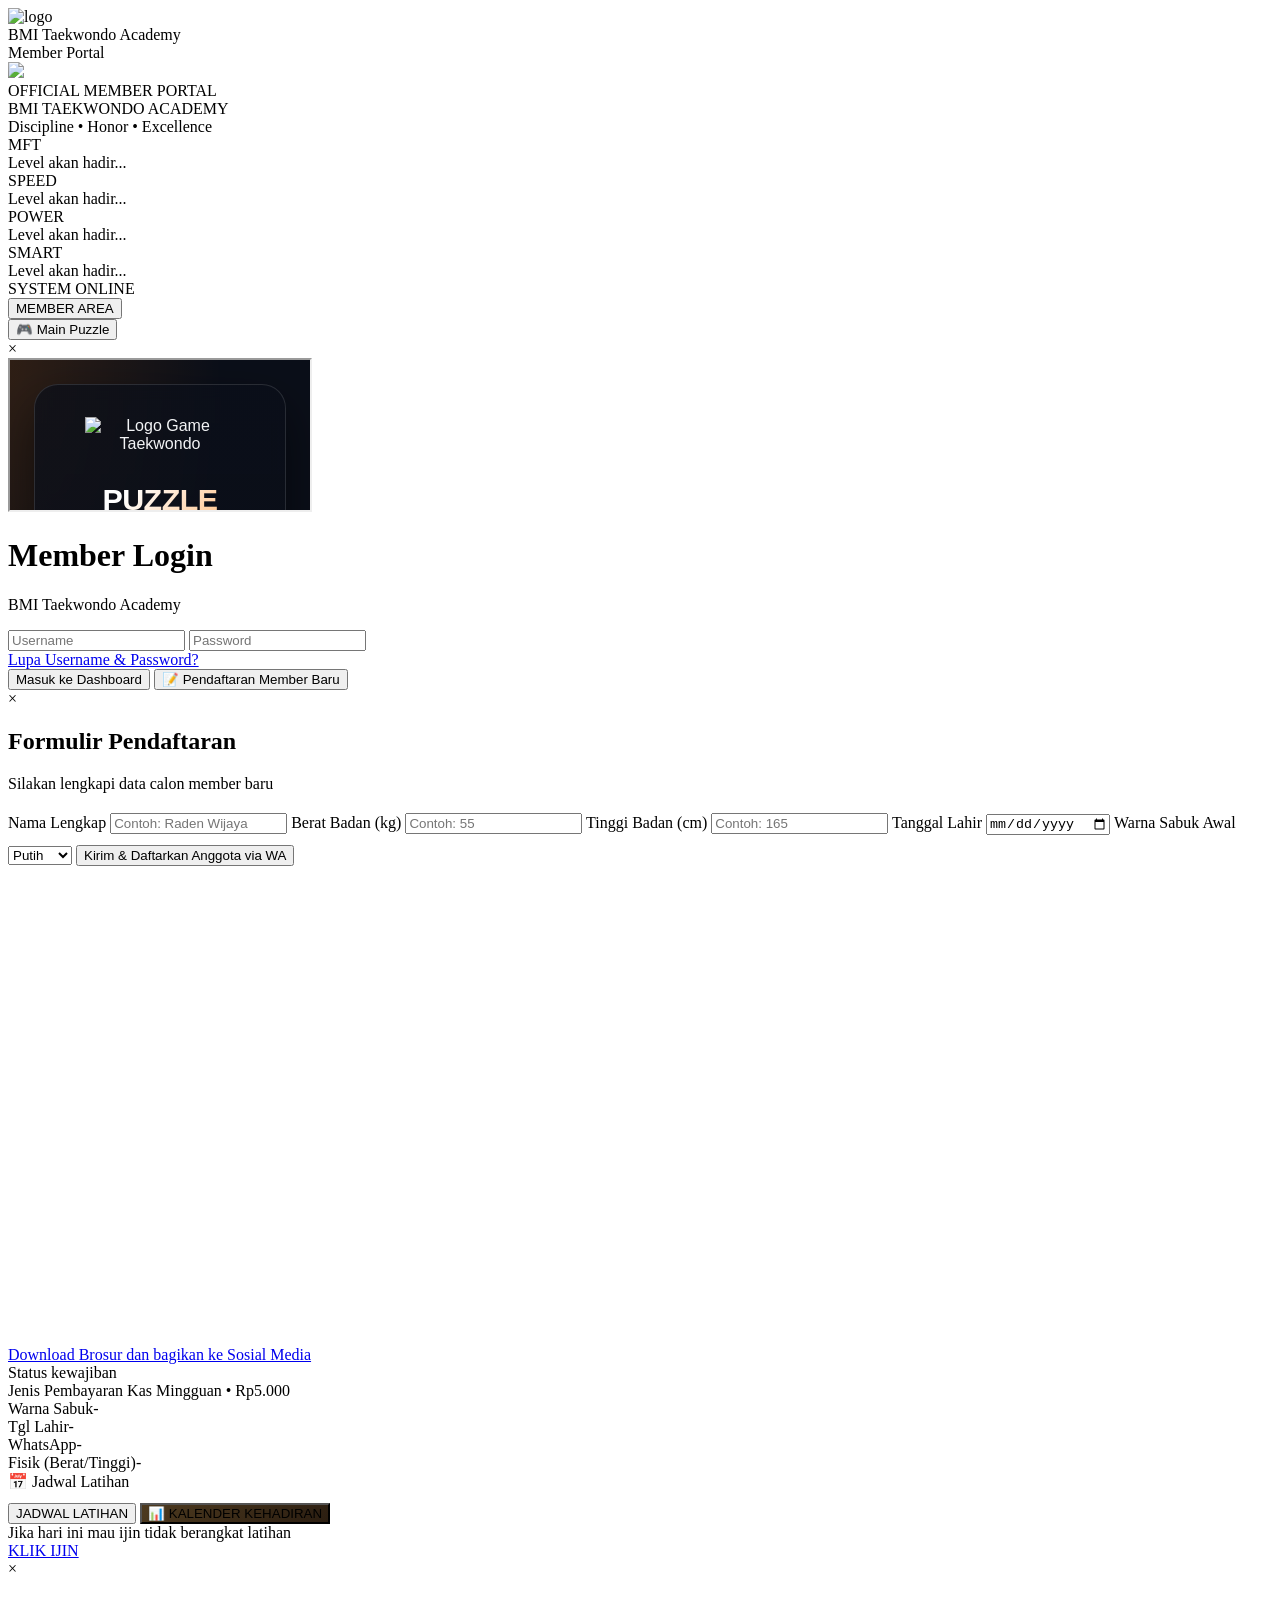
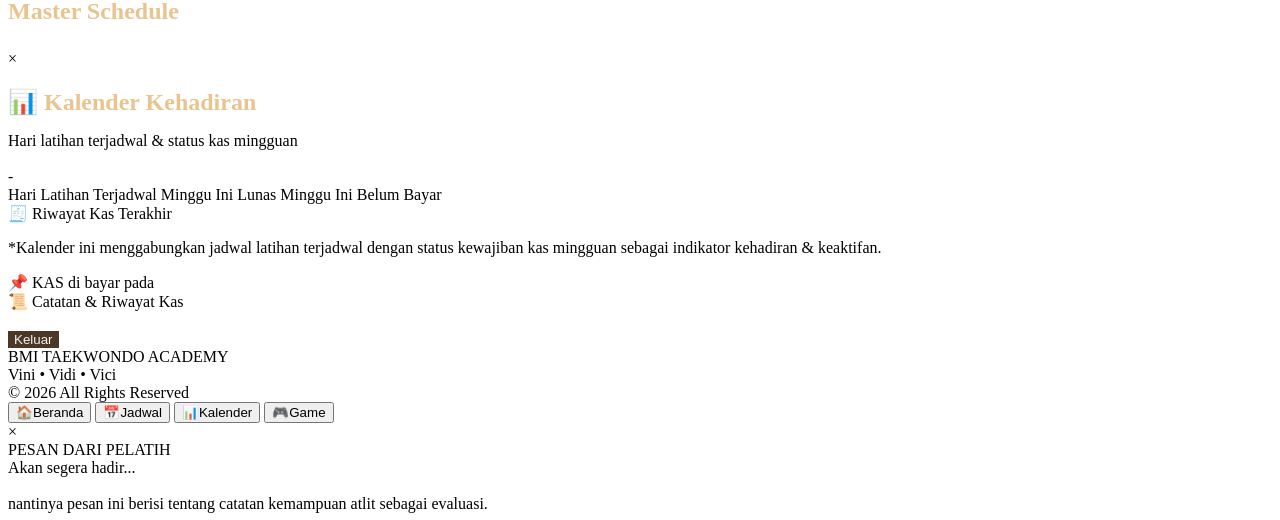
==== commit b59052a1: "Update stylesheet and script paths in index.html" ====
--- a/index.html
+++ b/index.html
@@ -11,1648 +11,33 @@
     <link rel="preconnect" href="https://fonts.googleapis.com">
     <link rel="preconnect" href="https://fonts.gstatic.com" crossorigin>
     <link href="https://fonts.googleapis.com/css2?family=Cinzel:wght@700&family=Playfair+Display:ital,wght@0,400;0,700;1,400&family=Quicksand:wght@500;700&display=swap" rel="stylesheet">
-
-    <style>
-    /* ========================= */
-/* GAME POPUP SYSTEM */
-/* ========================= */
-
-.btn-game-float {
-    position: fixed;
-    bottom: 24px;
-    right: 24px;
-    background: linear-gradient(135deg, #22c55e, #166534);
-    color: white;
-    padding: 14px 20px;
-    border-radius: 999px;
-    font-size: 15px;
-    font-weight: 900;
-    font-family: 'Quicksand', sans-serif;
-    border: 2px solid rgba(255, 255, 255, 0.2);
-    box-shadow: 0 10px 30px rgba(34, 197, 94, 0.4), 0 0 20px rgba(34, 197, 94, 0.2);
-    cursor: pointer;
-    z-index: 999;
-    display: flex;
-    align-items: center;
-    gap: 10px;
-    transition: 0.3s;
-    animation: bounceGame 2.5s infinite;
-}
-
-.btn-game-float:hover {
-    transform: translateY(-5px) scale(1.05);
-    box-shadow: 0 15px 35px rgba(34, 197, 94, 0.6);
-}
-
-@keyframes bounceGame {
-    0%, 20%, 50%, 80%, 100% { transform: translateY(0); }
-    40% { transform: translateY(-10px); }
-    60% { transform: translateY(-5px); }
-}
-
-.modal-game {
-    display: none;
-    position: fixed;
-    inset: 0;
-    background: rgba(0,0,0,0.85);
-    backdrop-filter: blur(12px);
-    z-index: 999999;
-    align-items: center;
-    justify-content: center;
-    animation: fade 0.3s ease;
-}
-
-.modal-game-content {
-    width: 95%; /* Diperlebar dari 90% menjadi 95% */
-    max-width: 450px; /* Batas maksimal diperlebar */
-    height: 92vh; /* Ketinggian ditambah dari 80vh menjadi 92vh */
-    background: #0f172a;
-    border-radius: 24px;
-    border: 1px solid rgba(255, 255, 255, 0.1);
-    position: relative;
-    overflow: hidden;
-    box-shadow: 0 20px 50px rgba(0,0,0,0.8);
-    display: flex;
-    flex-direction: column;
-}
-
-
-.close-game {
-    position: absolute;
-    top: 15px;
-    right: 15px;
-    width: 35px;
-    height: 35px;
-    background: rgba(0,0,0,0.6);
-    color: #fff;
-    border: 1px solid rgba(255,255,255,0.2);
-    border-radius: 50%;
-    font-size: 24px;
-    display: flex;
-    align-items: center;
-    justify-content: center;
-    cursor: pointer;
-    z-index: 10;
-    transition: 0.3s;
-}
-
-.close-game:hover {
-    background: #ef4444;
-    transform: rotate(90deg);
-}
-
-iframe.game-frame {
-    width: 100%;
-    height: 100%;
-    border: none;
-    background: transparent;
-}
-
-:root{
-/* JAWA CLASSIC PREMIUM PALETTE */
---bg: #0c0804;
---card: #1a120b;
---card2: #2c1e11;
---glass: rgba(212, 163, 89, 0.06);
---glass2: rgba(212, 163, 89, 0.03);
---border: rgba(212, 163, 89, 0.15);
---primary: #d4a359; /* Emas Sogan */
---primary2: #e9c48f; /* Kuning Gading */
---success: #3f6212;
---danger: #991b1b;
---warning: #854d0e;
---text: #f5f2eb; /* Putih Gading */
---soft: #bcaaa4; /* Cokelat Muda */
-/* SHADOW */
---shadow: 0 10px 30px rgba(0,0,0,.65);
---shadow-gold: 0 0 30px rgba(212,163,89,.15);
-}
-
-*{
-margin:0;
-padding:0;
-box-sizing:border-box;
-}
-
-html{
-scroll-behavior:smooth;
-}
-
-body{
-font-family: 'Quicksand', Segoe UI, sans-serif;
-background: radial-gradient(circle at top, #2c1e11 0%, #1a120b 40%, #0c0804 100%);
-color:var(--text);
-min-height:100vh;
-padding:24px;
-overflow-x:hidden;
-}
-
-::-webkit-scrollbar{
-width:8px;
-}
-
-::-webkit-scrollbar-track{
-background:#0c0804;
-}
-
-::-webkit-scrollbar-thumb{
-background:linear-gradient(180deg, #d4a359, #3d2511);
-border-radius:20px;
-}
-
-.container{
-width:100%;
-max-width:950px;
-margin:auto;
-}
-
-.topbar{
-position:relative;
-display:flex;
-justify-content:space-between;
-align-items:center;
-gap:20px;
-padding:24px 28px;
-margin-bottom:26px;
-border-radius:34px;
-overflow:hidden;
-background: linear-gradient(135deg, rgba(26,18,11,.92), rgba(12,8,4,.95)), url('https://raw.githubusercontent.com/tempayanpapaya-coder/BMI/refs/heads/main/Header.png');
-background-size:cover;
-background-position:center;
-border:1px solid var(--border);
-backdrop-filter:blur(18px);
-box-shadow: 0 4px 10px rgba(0,0,0,.25);
-}
-.topbar{
-position:relative;
-display:flex;
-justify-content:space-between;
-align-items:center;
-gap:30px;
-padding:40px;
-margin-bottom:28px;
-border-radius:36px;
-overflow:hidden;
-
-background:
-linear-gradient(rgba(0,0,0,.72), rgba(0,0,0,.78)),
-url('https://raw.githubusercontent.com/tempayanpapaya-coder/BMI/refs/heads/main/Header.png');
-
-background-size:cover;
-background-position:center;
-
-border:1px solid rgba(255,255,255,.08);
-
-box-shadow:
-0 20px 60px rgba(0,0,0,.55),
-0 0 40px rgba(212,163,89,.08);
-
-backdrop-filter:blur(20px);
-}
-
-.topbar::before{
-content:"";
-position:absolute;
-inset:0;
-
-background:
-linear-gradient(
-120deg,
-transparent 0%,
-rgba(255,255,255,.06) 45%,
-transparent 100%
-);
-
-transform:translateX(-100%);
-animation:shineHero 6s linear infinite;
-}
-
-@keyframes shineHero{
-100%{
-transform:translateX(100%);
-}
-}
-
-.topbar-overlay{
-position:absolute;
-inset:0;
-
-background:
-radial-gradient(circle at top right,
-rgba(212,163,89,.25),
-transparent 40%);
-}
-
-.logo-wrap{
-position:relative;
-}
-
-.logo{
-width:95px;
-height:95px;
-padding:10px;
-border-radius:28px;
-background:rgba(255,255,255,.08);
-
-border:1px solid rgba(255,255,255,.1);
-
-backdrop-filter:blur(10px);
-
-position:relative;
-z-index:2;
-}
-
-.logo-wrap{
-position:relative;
-width:110px;
-height:110px;
-
-display:flex;
-align-items:center;
-justify-content:center;
-}
-
-.logo{
-position:relative;
-z-index:10;
-
-width:82px;
-height:82px;
-
-padding:10px;
-border-radius:24px;
-
-background:
-linear-gradient(
-145deg,
-rgba(255,255,255,.16),
-rgba(255,255,255,.04)
-);
-
-backdrop-filter:blur(10px);
-
-border:1px solid rgba(255,255,255,.15);
-
-box-shadow:
-0 10px 30px rgba(0,0,0,.55),
-inset 0 1px 1px rgba(255,255,255,.2);
-
-object-fit:contain;
-}
-
-/* ========================= */
-/* GEAR SYSTEM */
-/* ========================= */
-
-.gear{
-position:absolute;
-border-radius:50%;
-
-display:flex;
-align-items:center;
-justify-content:center;
-
-filter:
-drop-shadow(0 0 12px rgba(255,215,120,.4))
-drop-shadow(0 0 30px rgba(212,163,89,.22));
-}
-
-/* ========================= */
-/* FRONT GEAR */
-/* ========================= */
-
-.gear-front{
-width:108px;
-height:108px;
-
-background:
-conic-gradient(
-from 0deg,
-#fff0c2,
-#ffd36b,
-#d4a359,
-#8b5a1f,
-#ffd36b,
-#fff0c2
-);
-
-animation:rotateFront 8s linear infinite;
-
-z-index:2;
-
-/* REAL GEAR TEETH */
-clip-path:polygon(
-100% 50%, 96% 56%, 98% 66%, 91% 70%,
-92% 80%, 83% 81%, 80% 91%, 70% 89%,
-64% 98%, 50% 94%, 36% 98%, 30% 89%,
-20% 91%, 17% 81%, 8% 80%, 9% 70%,
-2% 66%, 4% 56%, 0% 50%, 4% 44%,
-2% 34%, 9% 30%, 8% 20%, 17% 19%,
-20% 9%, 30% 11%, 36% 2%, 50% 6%,
-64% 2%, 70% 11%, 80% 9%, 83% 19%,
-92% 20%, 91% 30%, 98% 34%, 96% 44%
-);
-}
-
-/* INNER METAL */
-.gear-front::before{
-content:"";
-position:absolute;
-inset:12px;
-border-radius:50%;
-
-background:
-radial-gradient(
-circle at top,
-#3a2b1b,
-#120b05 70%
-);
-
-box-shadow:
-inset 0 0 25px rgba(0,0,0,.95),
-inset 0 0 10px rgba(255,255,255,.05),
-0 0 20px rgba(212,163,89,.18);
-}
-
-/* ========================= */
-/* BACK GEAR */
-/* ========================= */
-
-.gear-back{
-width:126px;
-height:126px;
-
-background:
-conic-gradient(
-from 180deg,
-rgba(255,255,255,.35),
-rgba(212,163,89,.5),
-rgba(120,70,20,.6),
-rgba(255,255,255,.3)
-);
-
-opacity:.55;
-
-animation:rotateBack 18s linear infinite reverse;
-
-z-index:1;
-
-clip-path:polygon(
-100% 50%, 95% 58%, 97% 68%, 90% 72%,
-91% 82%, 82% 83%, 78% 92%, 68% 90%,
-58% 97%, 50% 95%, 42% 97%, 32% 90%,
-22% 92%, 18% 83%, 9% 82%, 10% 72%,
-3% 68%, 5% 58%, 0% 50%, 5% 42%,
-3% 32%, 10% 28%, 9% 18%, 18% 17%,
-22% 8%, 32% 10%, 42% 3%, 50% 5%,
-58% 3%, 68% 10%, 78% 8%, 82% 17%,
-91% 18%, 90% 28%, 97% 32%, 95% 42%
-);
-}
-
-/* ========================= */
-/* CORE */
-/* ========================= */
-
-.gear-center{
-position:absolute;
-
-width:24px;
-height:24px;
-
-border-radius:50%;
-
-background:
-radial-gradient(
-circle,
-#fff5d6,
-#d4a359 45%,
-#5b3714 100%
-);
-
-z-index:4;
-
-box-shadow:
-0 0 20px rgba(255,215,120,.8),
-0 0 40px rgba(255,215,120,.35),
-inset 0 2px 5px rgba(255,255,255,.45);
-}
-
-/* ========================= */
-/* ENERGY AURA */
-/* ========================= */
-
-.logo-wrap::after{
-content:"";
-
-position:absolute;
-inset:-30px;
-
-border-radius:50%;
-
-background:
-radial-gradient(
-circle,
-rgba(255,215,120,.22),
-transparent 70%
-);
-
-animation:pulseAura 3s ease-in-out infinite;
-
-z-index:0;
-}
-
-/* ========================= */
-/* ANIMATIONS */
-/* ========================= */
-
-@keyframes rotateFront{
-100%{
-transform:rotate(360deg);
-}
-}
-
-@keyframes rotateBack{
-100%{
-transform:rotate(-360deg);
-}
-}
-
-@keyframes pulseAura{
-
-0%{
-transform:scale(1);
-opacity:.4;
-}
-
-50%{
-transform:scale(1.12);
-opacity:1;
-}
-
-100%{
-transform:scale(1);
-opacity:.4;
-}
-}
-
-.brand-badge{
-display:inline-block;
-padding:8px 14px;
-margin-bottom:14px;
-
-border-radius:999px;
-
-background:rgba(212,163,89,.12);
-
-border:1px solid rgba(212,163,89,.2);
-
-font-size:11px;
-font-weight:800;
-letter-spacing:2px;
-
-color:#f5d7a1;
-}
-
-.brand-title{
-font-family:'Cinzel', serif;
-font-size:42px;
-font-weight:900;
-line-height:1.1;
-
-color:#fff;
-
-text-shadow:
-0 4px 12px rgba(0,0,0,.5);
-}
-
-.brand-title span{
-display:block;
-color:var(--primary);
-}
-
-.brand-sub{
-margin-top:12px;
-font-size:14px;
-letter-spacing:2px;
-color:#d6c2b0;
-}
-
-.header-stats{
-display:flex;
-gap:14px;
-margin-top:24px;
-flex-wrap:wrap;
-}
-
-.stat-card{
-padding:14px 18px;
-min-width:100px;
-
-border-radius:20px;
-
-background:rgba(255,255,255,.05);
-
-border:1px solid rgba(255,255,255,.06);
-
-backdrop-filter:blur(12px);
-}
-
-.stat-number{
-font-size:22px;
-font-weight:900;
-color:var(--primary2);
-}
-
-.stat-label{
-font-size:12px;
-margin-top:4px;
-color:#cdbca9;
-}
-
-.header-right{
-display:flex;
-flex-direction:column;
-align-items:flex-end;
-gap:16px;
-z-index:2;
-}
-
-.hero-btn{
-padding:16px 24px;
-border:none;
-border-radius:18px;
-
-font-size:14px;
-font-weight:900;
-letter-spacing:1px;
-
-cursor:pointer;
-
-color:#1a120b;
-
-background:
-linear-gradient(
-135deg,
-#ffd36b,
-#d4a359,
-#fff0c2
-);
-
-box-shadow:
-0 10px 30px rgba(212,163,89,.35);
-
-transition:.35s;
-}
-
-.hero-btn:hover{
-transform:translateY(-4px) scale(1.03);
-box-shadow:
-0 20px 40px rgba(212,163,89,.45);
-}
-
-@media(max-width:768px){
-
-.topbar{
-padding:26px;
-flex-direction:column;
-align-items:flex-start;
-}
-
-.brand-title{
-font-size:30px;
-}
-
-.header-right{
-width:100%;
-align-items:stretch;
-}
-
-.hero-btn{
-width:100%;
-}
-
-.header-stats{
-width:100%;
-}
-
-.stat-card{
-flex:1;
-}
-}
-
-.topbar::before{
-content:"";
-position:absolute;
-inset:-120px;
-background: radial-gradient(circle, rgba(212,163,89,.15), transparent 60%);
-pointer-events:none;
-}
-
-.brand-area{
-display:flex;
-align-items:center;
-gap:18px;
-z-index:2;
-}
-
-.logo{
-width:88px;
-height:88px;
-padding:8px;
-border-radius:24px;
-object-fit:contain;
-background: linear-gradient(145deg, rgba(255,255,255,.12), rgba(255,255,255,.03));
-border:1px solid var(--border);
-box-shadow: 0 10px 30px rgba(0,0,0,.5), 0 0 25px rgba(212,163,89,.15);
-transition:.4s;
-}
-
-.logo:hover{
-transform: translateY(-3px) scale(1.03) rotate(2deg);
-}
-
-.brand-title{
-font-family: 'Cinzel', serif;
-font-size:30px;
-font-weight:700;
-line-height:1.1;
-letter-spacing:1px;
-color: var(--primary);
-text-shadow: 0 2px 4px rgba(0,0,0,0.8);
-}
-
-.brand-sub{
-margin-top:8px;
-font-size:13px;
-color:var(--soft);
-letter-spacing:1px;
-}
-
-.live-box{
-display:flex;
-align-items:center;
-gap:12px;
-padding:14px 18px;
-border-radius:18px;
-background: rgba(212,163,89,.08);
-border:1px solid var(--border);
-backdrop-filter:blur(12px);
-font-weight:800;
-font-size:13px;
-letter-spacing: 1px;
-box-shadow:var(--shadow);
-color: var(--primary2);
-}
-
-.dot{
-width:12px;
-height:12px;
-border-radius:50%;
-background:#22c55e;
-box-shadow: 0 0 20px #22c55e;
-animation:pulse 1.5s infinite;
-}
-
-@keyframes pulse{
-0%{ transform:scale(1); opacity:1; }
-50%{ transform:scale(1.35); opacity:.7; }
-100%{ transform:scale(1); opacity:1; }
-}
-
-.login-box, .profile-box, .info-card{
-background: linear-gradient(145deg, rgba(26,18,11,.9), rgba(12,8,4,.95));
-border:1px solid var(--border);
-backdrop-filter:blur(16px);
-background: rgba(26,18,11,.96);
-box-shadow: var(--shadow);
-border-radius:32px;
-}
-
-.login-box, .profile-box{
-padding:34px;
-margin-bottom:24px;
-display:none;
-}
-
-.active{
-display:block;
-}
-
-h1, h2{
-font-family: 'Playfair Display', serif;
-font-size:38px;
-font-weight:900;
-line-height:1.2;
-margin-bottom:10px;
-text-align:center;
-color: var(--primary);
-}
-
-.subtitle{
-text-align:center;
-font-size:14px;
-color:var(--soft);
-margin-bottom:26px;
-font-style: italic;
-}
-
-input, select{
-width:100%;
-padding:18px;
-margin-bottom:16px;
-border:none;
-outline:none;
-border-radius:18px;
-background: rgba(0, 0, 0, 0.4);
-border:1px solid var(--border);
-color:white;
-font-size:15px;
-font-family: 'Quicksand', sans-serif;
-transition:.3s;
-}
-
-input::placeholder{
-color:#786f66;
-}
-
-input:focus, select:focus{
-border-color:var(--primary2);
-background: rgba(26,18,11,.6);
-box-shadow: 0 0 0 5px rgba(212,163,89,.15);
-}
-
-.btn{
-width:100%;
-padding:17px;
-border:none;
-border-radius:18px;
-cursor:pointer;
-font-size:15px;
-font-weight:800;
-font-family: 'Quicksand', sans-serif;
-transition:.35s;
-}
-
-.btn:hover{
-transform: translateY(-2px);
-}
-
-.btn-login, .btn-show-jadwal, .btn-register-submit{
-position:relative;
-width:100%;
-display:flex;
-align-items:center;
-justify-content:center;
-gap:14px;
-padding:18px 22px;
-border:none;
-border-radius:24px;
-cursor:pointer;
-overflow:hidden;
-font-size:15px;
-font-weight:900;
-letter-spacing:.8px;
-color:#1a120b;
-background: linear-gradient(135deg, #b5833f 0%, #d4a359 50%, #e9c48f 100% );
-box-shadow: 0 12px 30px rgba(181,131,63,.35), 0 0 25px rgba(212,163,89,.15);
-transition:.35s ease;
-backdrop-filter:blur(10px);
-}
-
-.btn-register-trigger {
-background: transparent;
-border: 2px dashed var(--primary);
-color: var(--primary2);
-margin-top: 12px;
-box-shadow: none;
-font-weight: 800;
-padding: 16px;
-border-radius:24px;
-width: 100%;
-cursor: pointer;
-transition: .3s;
-font-family: 'Quicksand', sans-serif;
-}
-
-.btn-register-trigger:hover {
-background: rgba(212,163,89,.08);
-color: #ffffff;
-transform: translateY(-2px);
-}
-
-.btn-show-jadwal::before{
-content:"";
-position:absolute;
-inset:0;
-background: linear-gradient(120deg, transparent, rgba(255,255,255,.35), transparent);
-transform:translateX(-120%);
-transition:.7s;
-}
-
-.btn-show-jadwal:hover::before{
-transform:translateX(120%);
-}
-
-.btn-show-jadwal:hover, .btn-login:hover, .btn-register-submit:hover{
-transform: translateY(-3px) scale(1.01);
-box-shadow: 0 18px 40px rgba(181,131,63,.45), 0 0 40px rgba(212,163,89,.25);
-}
-
-.btn-show-jadwal:active, .btn-login:active, .btn-register-submit:active{
-transform:scale(.98);
-}
-
-.btn-show-jadwal span{
-position:relative;
-z-index:2;
-}
-
-.btn-show-jadwal::after{
-content:"";
-position:absolute;
-bottom:0;
-left:10%;
-width:80%;
-height:1px;
-background: rgba(255,255,255,.35);
-border-radius:999px;
-}
-
-@media(max-width:768px){
-.btn-show-jadwal, .btn-login, .btn-register-submit{
-padding:16px 18px;
-font-size:14px;
-border-radius:20px;
-}
-}
-
-.notif-alert{
-padding:18px;
-border-radius:20px;
-font-size:14px;
-font-weight:800;
-margin-bottom:24px;
-text-align:center;
-background: linear-gradient(135deg, #ef4444, #b91c1c);
-color:white;
-box-shadow: 0 10px 30px rgba(239,68,68,.28);
-}
-
-@keyframes warningGlow {
-    0% {
-        background: linear-gradient(135deg, #db2777, #9d174d);
-        box-shadow: 0 0 5px rgba(219, 39, 119, 0.4);
-        transform: scale(1);
-    }
-    50% {
-        background: linear-gradient(135deg, #f472b6, #db2777);
-        box-shadow: 0 0 25px rgba(219, 39, 119, 0.8);
-        transform: scale(1.02);
-    }
-    100% {
-        background: linear-gradient(135deg, #db2777, #9d174d);
-        box-shadow: 0 0 5px rgba(219, 39, 119, 0.4);
-        transform: scale(1);
-    }
-}
-
-
-
-.alert-danger-active {
-    animation: warningGlow 1.5s infinite ease-in-out;
-    border: 2px solid rgba(255, 255, 255, 0.3);
-    color: #fff;
-}
-
-.info-card{
-position:relative;
-padding:28px;
-overflow:hidden;
-margin-bottom:24px;
-background: linear-gradient( rgba(12,8,4,.85), rgba(12,8,4,.9) ), url('https://raw.githubusercontent.com/tempayanpapaya-coder/BMI/refs/heads/main/ChatGPT%20Image%2012%20Mei%202026%2C%2017.16.40.png');
-background-size:cover;
-background-position:center;
-color:#ffffff;
-border: 1px solid var(--border);
-}
-
-.info-row{
-display:flex;
-justify-content:space-between;
-align-items:center;
-gap:18px;
-padding:16px 0;
-border-bottom: 1px solid rgba(212,163,89,.1);
-}
-
-.label{
-font-size:14px;
-color:var(--soft);
-}
-
-.val{
-font-size:16px;
-font-weight:800;
-text-align:right;
-color: var(--text);
-}
-
-.badge{
-padding:9px 16px;
-border-radius:999px;
-font-size:12px;
-font-weight:900;
-letter-spacing:.5px;
-}
-
-.lunas{
-background: linear-gradient( 135deg, #3f6212, #4d7c0f );
-color:white;
-box-shadow: 0 0 20px rgba(77,124,15,.25);
-}
-
-.belum{
-background: linear-gradient( 135deg, #991b1b, #b91c1c );
-color:white;
-box-shadow: 0 0 20px rgba(185,28,28,.25);
-}
-
-.wa-link{
-color:#a3e635;
-font-weight:800;
-text-decoration:none;
-transition:.3s;
-}
-
-.wa-link:hover{
-opacity:.8;
-}
-
-.schedule-box{
-margin-top:24px;
-}
-
-.schedule-title{
-font-family: 'Playfair Display', serif;
-font-size:20px;
-font-weight:900;
-margin-bottom:16px;
-color: var(--primary2);
-}
-
-.modal-jadwal, .modal-register{
-display:none;
-position:fixed;
-inset:0;
-padding:20px;
-background: rgba(0,0,0,.85);
-backdrop-filter:blur(12px);
-z-index:9999;
-overflow-y:auto;
-animation:fade .3s ease;
-}
-
-@keyframes fade{
-from{ opacity:0; }
-to{ opacity:1; }
-}
-
-.modal-jadwal-content, .modal-register-content{
-max-width:650px;
-margin:40px auto;
-padding:30px;
-border-radius:30px;
-background: linear-gradient( 145deg, #1a120b, #0c0804 );
-border:1px solid var(--border);
-box-shadow: var(--shadow);
-}
-
-.close-jadwal, .close-register{
-float:right;
-font-size:34px;
-cursor:pointer;
-color: var(--soft);
-transition:.3s;
-}
-
-.close-jadwal:hover, .close-register:hover{
-transform:rotate(90deg);
-color:var(--primary);
-}
-
-.day-card{
-background: rgba(212,163,89,.03);
-border:1px solid rgba(212,163,89,.06);
-padding:18px;
-border-radius:24px;
-margin-bottom:16px;
-}
-
-.day-title{
-font-family: 'Playfair Display', serif;
-font-size:18px;
-font-weight:900;
-color:var(--primary2);
-margin-bottom:14px;
-text-transform:uppercase;
-letter-spacing: 1px;
-}
-
-.session-card{
-display:flex;
-justify-content:space-between;
-align-items:center;
-gap:16px;
-padding:14px 18px;
-border-radius:18px;
-margin-bottom:10px;
-background: rgba(255,255,255,.02);
-border: 1px solid rgba(255,255,255,0.03);
-transition:.3s;
-}
-
-.session-card:hover{
-transform:translateX(5px);
-background: rgba(212,163,89,.04);
-border-color: var(--border);
-}
-
-.session-type{
-font-size:11px;
-font-weight:800;
-letter-spacing:1px;
-color:var(--primary2);
-margin-bottom:3px;
-}
-
-.session-jam{
-font-size:20px;
-font-weight:900;
-color: #ffffff;
-}
-
-.session-badge{
-padding:8px 14px;
-border-radius:999px;
-background:#3f6212;
-color: white;
-font-size:11px;
-font-weight:900;
-}
-
-.history-title{
-font-family: 'Playfair Display', serif;
-font-size:24px;
-font-weight:900;
-margin: 28px 0 18px;
-color: var(--primary2);
-}
-
-.hist-item{
-display:flex;
-justify-content:space-between;
-align-items:center;
-padding:18px;
-margin-bottom:12px;
-border-radius:20px;
-background: rgba(255,255,255,.04);
-border:1px solid rgba(255,255,255,.05);
-transition:.3s;
-}
-
-.hist-item:hover{
-transform:translateY(-2px);
-background: rgba(212,163,89,.04);
-border-color: var(--border);
-}
-
-.footer-pro{
-text-align:center;
-padding:40px 20px;
-opacity:.85;
-border-top: 1px solid rgba(212,163,89,0.1);
-margin-top: 40px;
-}
-
-.footer-title{
-font-family: 'Cinzel', serif;
-font-size:22px;
-font-weight:700;
-margin-bottom:8px;
-color: var(--primary);
-}
-
-.footer-sub{
-font-size:13px;
-margin-bottom:8px;
-color:var(--soft);
-letter-spacing: 2px;
-}
-
-.footer-copy{
-font-size:11px;
-color:#5c534c;
-}
-
-@media(max-width:768px){
-body{ padding:14px; }
-.topbar{ flex-direction:column; align-items:flex-start; padding:22px; border-radius:28px; }
-.brand-title{ font-size:24px; }
-.logo{ width:72px; height:72px; }
-.live-box{ align-self:flex-end; }
-.login-box, .profile-box, .info-card{ padding:24px; }
-h1{ font-size:32px; }
-.info-row{ flex-direction:column; align-items:flex-start; }
-.val{ text-align:left; }
-.modal-jadwal-content, .modal-register-content{ padding:20px; border-radius:24px; }
-.session-card{ flex-direction:column; align-items:flex-start; }
-}
-
-.forgot-box{
-display:flex;
-justify-content:flex-end;
-margin-top:-6px;
-margin-bottom:18px;
-}
-
-.forgot-link{
-font-size:13px;
-font-weight:700;
-color:var(--primary2);
-text-decoration:none;
-position:relative;
-transition:.3s;
-letter-spacing:.3px;
-}
-
-.forgot-link::after{
-content:"";
-position:absolute;
-left:0;
-bottom:-3px;
-width:0%;
-height:2px;
-background:var(--primary2);
-border-radius:999px;
-transition:.35s;
-}
-
-.forgot-link:hover{
-color:#ffffff;
-text-shadow: 0 0 12px rgba(212,163,89,.45);
-}
-
-.forgot-link:hover::after{
-width:100%;
-}
-
-.izin-box{
-margin-top:18px;
-padding:20px;
-border-radius:24px;
-background: rgba(0, 0, 0, 0.2);
-border:1px solid rgba(212,163,89,0.1);
-text-align:center;
-}
-
-.izin-text{
-font-size:14px;
-font-weight:700;
-color:#cbd5e1;
-margin-bottom:16px;
-line-height:1.5;
-}
-
-.btn-izin{
-display:flex;
-align-items:center;
-justify-content:center;
-width:100%;
-padding:16px;
-border-radius:18px;
-text-decoration:none;
-font-size:15px;
-font-weight:900;
-letter-spacing:.5px;
-color:white;
-background: linear-gradient( 135deg, #3f6212, #4d7c0f );
-box-shadow: 0 10px 25px rgba(77,124,15,.25);
-transition:.3s;
-}
-
-.btn-izin:hover{
-transform: translateY(-2px) scale(1.01);
-box-shadow: 0 16px 35px rgba(77,124,15,.4);
-}
-
-.btn-download-brosur{
-display:flex;
-align-items:center;
-justify-content:center;
-width:100%;
-padding:18px;
-margin-bottom:22px;
-border-radius:22px;
-text-decoration:none;
-font-size:15px;
-font-weight:900;
-letter-spacing:.3px;
-color:#1a120b;
-background: linear-gradient(135deg, #ffd36b, #d4a359, #fff0c2);
-border: 2px solid rgba(255,255,255,.25);
-
-/* EFEK TIMBUL */
-box-shadow:
-0 8px 0 #8b5a1f,
-0 14px 30px rgba(181,131,63,.45),
-0 0 25px rgba(255,215,120,.5);
-
-transition:.25s ease;
-
-/* EFEK BERKEDIP */
-animation: glowPulse 1.2s infinite;
-position: relative;
-overflow: hidden;
-}
-
-/* CAHAYA BERJALAN */
-.btn-download-brosur::before{
-content:"";
-position:absolute;
-top:0;
-left:-120%;
-width:60%;
-height:100%;
-background:linear-gradient(
-90deg,
-transparent,
-rgba(255,255,255,.55),
-transparent
-);
-transform:skewX(-20deg);
-animation: shineMove 2.5s infinite;
-}
-
-/* HOVER */
-.btn-download-brosur:hover{
-transform: translateY(4px);
-box-shadow:
-0 4px 0 #8b5a1f,
-0 8px 20px rgba(181,131,63,.35),
-0 0 35px rgba(255,215,120,.8);
-}
-
-/* SAAT DIKLIK */
-.btn-download-brosur:active{
-transform: translateY(8px);
-box-shadow:
-0 2px 0 #8b5a1f,
-0 4px 10px rgba(0,0,0,.4);
-}
-
-/* ANIMASI GLOW BERKEDIP */
-@keyframes glowPulse{
-0%{
-box-shadow:
-0 8px 0 #8b5a1f,
-0 14px 30px rgba(181,131,63,.35),
-0 0 10px rgba(255,215,120,.3);
-}
-
-50%{
-box-shadow:
-0 8px 0 #8b5a1f,
-0 18px 40px rgba(181,131,63,.55),
-0 0 40px rgba(255,230,150,1);
-}
-
-100%{
-box-shadow:
-0 8px 0 #8b5a1f,
-0 14px 30px rgba(181,131,63,.35),
-0 0 10px rgba(255,215,120,.3);
-}
-}
-
-/* ANIMASI CAHAYA */
-@keyframes shineMove{
-0%{
-left:-120%;
-}
-100%{
-left:140%;
-}
-}
-
-
-
-*{
--webkit-tap-highlight-color:transparent;
-}
-
-body{
-overflow-x:hidden;
-}
-
-.payment-box{
-margin-top:24px;
-padding:24px;
-border-radius:28px;
-background: linear-gradient( 145deg, rgba(26,18,11,.9), rgba(12,8,4,.95) );
-border:1px solid var(--border);
-}
-
-.payment-title{
-font-family: 'Playfair Display', serif;
-font-size:22px;
-font-weight:900;
-margin-bottom:18px;
-color: var(--primary2);
-}
-
-.payment-card{
-padding:18px;
-border-radius:22px;
-background: rgba(255,255,255,.02);
-border:1px solid rgba(212,163,89,.1);
-margin-bottom:14px;
-}
-
-.payment-top{
-display:flex;
-justify-content:space-between;
-align-items:center;
-margin-bottom:10px;
-}
-
-.payment-week{
-font-size:15px;
-font-weight:800;
-}
-
-.payment-nominal{
-font-size:14px;
-color:var(--soft);
-}
-
-.payment-status{
-padding:8px 14px;
-border-radius:999px;
-font-size:12px;
-font-weight:900;
-}
-
-.status-lunas{
-background:#3f6212;
-color:white;
-}
-
-.status-belum{
-background:#991b1b;
-color:white;
-}
-
-.reg-label {
-    display: block;
-    font-size: 13px;
-    font-weight: 700;
-    color: var(--primary2);
-    margin-bottom: 6px;
-    text-align: left;
-    padding-left: 4px;
-}
-/* ========================= */
-/* COACH MODAL */
-/* ========================= */
-
-.coach-modal{
-position:fixed;
-inset:0;
-
-display:none;
-align-items:center;
-justify-content:center;
-
-padding:20px;
-
-background:rgba(0,0,0,.82);
-
-backdrop-filter:blur(14px);
-
-z-index:999999;
-
-animation:fadeCoach .35s ease;
-}
-
-@keyframes fadeCoach{
-from{
-opacity:0;
-}
-to{
-opacity:1;
-}
-}
-
-/* ========================= */
-/* CANVAS */
-/* ========================= */
-
-.coach-canvas{
-position:relative;
-
-width:100%;
-max-width:560px;
-
-padding:50px 35px;
-
-border-radius:34px;
-
-overflow:hidden;
-
-background:
-linear-gradient(
-145deg,
-rgba(10,10,10,.96),
-rgba(0,0,0,.98)
-);
-
-border:1px solid rgba(255,215,120,.12);
-
-box-shadow:
-0 0 30px rgba(255,215,120,.08),
-0 0 80px rgba(0,0,0,.95),
-inset 0 0 20px rgba(255,255,255,.02);
-
-animation:canvasPop .45s ease;
-}
-
-@keyframes canvasPop{
-
-0%{
-transform:scale(.85) translateY(20px);
-opacity:0;
-}
-
-100%{
-transform:scale(1) translateY(0);
-opacity:1;
-}
-}
-
-/* ========================= */
-/* GLOW */
-/* ========================= */
-
-.coach-glow{
-position:absolute;
-inset:-120px;
-
-background:
-radial-gradient(
-circle,
-rgba(255,215,120,.12),
-transparent 60%
-);
-
-animation:glowRotate 10s linear infinite;
-}
-
-@keyframes glowRotate{
-100%{
-transform:rotate(360deg);
-}
-}
-
-/* ========================= */
-/* TITLE */
-/* ========================= */
-
-.coach-title{
-position:relative;
-
-font-family:'Cinzel', serif;
-
-font-size:30px;
-font-weight:900;
-
-letter-spacing:3px;
-
-text-align:center;
-
-color:#ffd36b;
-
-text-shadow:
-0 0 8px rgba(255,215,120,.8),
-0 0 18px rgba(255,215,120,.55),
-0 0 30px rgba(255,215,120,.3);
-
-z-index:2;
-}
-
-/* ========================= */
-/* LINE */
-/* ========================= */
-
-.coach-line{
-position:relative;
-
-width:120px;
-height:2px;
-
-margin:22px auto 30px;
-
-background:
-linear-gradient(
-90deg,
-transparent,
-#ffd36b,
-transparent
-);
-
-box-shadow:
-0 0 12px rgba(255,215,120,.8);
-
-z-index:2;
-}
-
-/* ========================= */
-/* MESSAGE */
-/* ========================= */
-
-.coach-message{
-position:relative;
-
-font-size:18px;
-font-weight:700;
-
-line-height:1.8;
-
-text-align:center;
-
-color:#fff7dc;
-
-z-index:2;
-
-text-shadow:
-0 0 6px rgba(255,255,255,.35),
-0 0 14px rgba(255,215,120,.18);
-
-animation:neonPulse 2s ease-in-out infinite;
-}
-
-@keyframes neonPulse{
-
-0%{
-opacity:.75;
-transform:scale(1);
-}
-
-50%{
-opacity:1;
-transform:scale(1.02);
-}
-
-100%{
-opacity:.75;
-transform:scale(1);
-}
-}
-
-/* ========================= */
-/* CLOSE */
-/* ========================= */
-
-.coach-close{
-position:absolute;
-
-top:18px;
-right:22px;
-
-font-size:38px;
-
-cursor:pointer;
-
-color:#ffd36b;
-
-z-index:5;
-
-transition:.3s;
-}
-
-.coach-close:hover{
-transform:rotate(90deg) scale(1.1);
-
-color:#ffffff;
-
-text-shadow:
-0 0 20px rgba(255,215,120,.8);
-}
-    </style>
+     <link rel="stylesheet" href="CSS/index.css">
+
+    <!-- ====== PWA: BAHAN DASAR UNTUK DIJADIKAN APK ====== -->
+    <link rel="manifest" href="./manifest.json">
+    <meta name="theme-color" content="#0c0804">
+    <meta name="mobile-web-app-capable" content="yes">
+    <meta name="apple-mobile-web-app-capable" content="yes">
+    <meta name="apple-mobile-web-app-status-bar-style" content="black-translucent">
+    <meta name="apple-mobile-web-app-title" content="BMI Member">
+    <link rel="apple-touch-icon" href="https://raw.githubusercontent.com/tempayanpapaya-coder/BMI/refs/heads/main/ChatGPT%20Image%2012%20Mei%202026%2C%2016.20.14..png">
+    <link rel="icon" href="https://raw.githubusercontent.com/tempayanpapaya-coder/BMI/refs/heads/main/ChatGPT%20Image%2012%20Mei%202026%2C%2016.20.14..png">
+
+    
 </head>
 <body>
   
   <audio id="coachAudio" src="https://github.com/tempayanpapaya-coder/Komponen/raw/refs/heads/main/sang_penakluk.mp3" loop></audio>
+
+<!-- ====== STICKY MINI HEADER (muncul saat scroll ke bawah) ====== -->
+<div class="mini-header" id="miniHeader">
+    <img src="https://raw.githubusercontent.com/tempayanpapaya-coder/BMI/refs/heads/main/ChatGPT%20Image%2012%20Mei%202026%2C%2016.20.14..png" alt="logo">
+    <div class="mh-info">
+        <div class="mh-name" id="miniName">BMI Taekwondo Academy</div>
+        <div class="mh-sub">Member Portal</div>
+    </div>
+    <div class="dot"></div>
+</div>
 
 <div class="topbar">
 
@@ -1779,7 +164,14 @@
         </div>
     </div>
 
-    <div id="profileSection" class="profile-box">
+    <div id="profileSection" class="profile-box loading">
+        <div class="skeleton-overlay">
+            <div class="skeleton-line" style="width:55%; height:32px;"></div>
+            <div class="skeleton-line" style="width:35%; height:16px; margin-bottom:26px;"></div>
+            <div class="skeleton-line" style="width:100%; height:130px; border-radius:24px;"></div>
+            <div class="skeleton-line" style="width:100%; height:90px; border-radius:20px; margin-top:16px;"></div>
+            <div class="skeleton-line" style="width:100%; height:90px; border-radius:20px;"></div>
+        </div>
         <h1 id="welcomeName" style="color: #fff;">Halo!</h1>
         <p class="subtitle" id="memberUser" style="color:#e9c48f; font-weight:700;"></p>
 
@@ -1804,6 +196,9 @@
                     <div class="schedule-title">📅 Jadwal Latihan</div>
                     <button class="btn-show-jadwal" onclick="toggleJadwal(true)">
                         <span>JADWAL LATIHAN</span>
+                    </button>
+                    <button class="btn-show-jadwal" style="margin-top:12px; background:linear-gradient(135deg,#4d3a1f,#2c1e11); color:var(--primary2);" onclick="toggleKalender(true)">
+                        <span>📊 KALENDER KEHADIRAN</span>
                     </button>
                     <div class="izin-box">
                         <div class="izin-text">Jika hari ini mau ijin tidak berangkat latihan</div>
@@ -1816,6 +211,31 @@
                             <div id="jadwal"></div>
                         </div>
                     </div>
+
+                    <!-- ====== MODAL KALENDER KEHADIRAN ====== -->
+                    <div id="modalKalender" class="modal-jadwal">
+                        <div class="modal-jadwal-content">
+                            <span class="close-jadwal" onclick="toggleKalender(false)">&times;</span>
+                            <h2 style="margin-bottom: 6px; color: #e9c48f; font-weight: 900;">📊 Kalender Kehadiran</h2>
+                            <p class="subtitle" style="margin-bottom:18px;">Hari latihan terjadwal & status kas mingguan</p>
+
+                            <div class="cal-month-label" id="calMonthLabel">-</div>
+                            <div class="cal-grid" id="calGrid"></div>
+
+                            <div class="cal-legend">
+                                <span><i style="background:var(--primary2);"></i> Hari Latihan Terjadwal</span>
+                                <span><i style="background:#4d7c0f;"></i> Minggu Ini Lunas</span>
+                                <span><i style="background:#b91c1c;"></i> Minggu Ini Belum Bayar</span>
+                            </div>
+
+                            <div class="streak-title">🧾 Riwayat Kas Terakhir</div>
+                            <div class="streak-strip" id="streakStrip"></div>
+
+                            <div class="kal-stats" id="kalStats"></div>
+
+                            <p class="kal-note">*Kalender ini menggabungkan jadwal latihan terjadwal dengan status kewajiban kas mingguan sebagai indikator kehadiran & keaktifan.</p>
+                        </div>
+                    </div>
                 </div>
             </div>
         </div>
@@ -1838,6 +258,22 @@
     <div class="footer-copy">© 2026 All Rights Reserved</div>
 </div>
 
+<!-- ====== BOTTOM NAVIGATION (MUNCUL OTOMATIS DI LAYAR HP) ====== -->
+<div class="bottom-nav" id="bottomNav">
+    <button class="bn-item" onclick="window.scrollTo({top:0, behavior:'smooth'})">
+        <span class="bn-icon">🏠</span><span>Beranda</span>
+    </button>
+    <button class="bn-item" onclick="toggleJadwal(true)">
+        <span class="bn-icon">📅</span><span>Jadwal</span>
+    </button>
+    <button class="bn-item" onclick="toggleKalender(true)">
+        <span class="bn-icon">📊</span><span>Kalender</span>
+    </button>
+    <button class="bn-item" onclick="toggleGame(true)">
+        <span class="bn-icon">🎮</span><span>Game</span>
+    </button>
+</div>
+
 <!-- ========================= -->
 <!-- COACH MESSAGE MODAL -->
 <!-- ========================= -->
@@ -1863,335 +299,10 @@
             <br><br>
             nantinya pesan ini berisi tentang catatan kemampuan atlit sebagai evaluasi.
         </div>
-
-    </div>
-
-</div>
-
-<script>
-// --- KONFIGURASI FIREBASE ---
-const firebaseConfig = {
-    apiKey: "AIzaSyATIQKEoacfqd_P5mBn915gzwbsLQE-va8",
-    authDomain: "spp-unisri-taekwondo.firebaseapp.com",
-    projectId: "spp-unisri-taekwondo",
-    storageBucket: "spp-unisri-taekwondo.firebasestorage.app",
-    messagingSenderId: "888126318699",
-    appId: "1:888126318699:web:6e1ef3d5a49908c2b5692e"
-};
-firebase.initializeApp(firebaseConfig);
-const db = firebase.firestore();
-
-function getMingguKe() {
-    const now = new Date();
-    const tanggal = now.getDate();
-    if (tanggal < 3) return 4;
-    if (tanggal >= 31) return 1;
-    return Math.floor((tanggal - 3) / 7) + 1;
-}
-
-function getMingguKey() {
-    const now = new Date(new Date().toLocaleString("en-US", { timeZone: "Asia/Jakarta" }));
-    const tahun = now.getFullYear();
-    const bulan = now.getMonth() + 1;
-    const mingguKe = getMingguKe();
-    return `${tahun}-${bulan}-Minggu-${mingguKe}`;
-}
-
-// --- FUNGSI LOGIN ---
-function login() {
-    const u = document.getElementById("userInp").value.trim();
-    const p = document.getElementById("passInp").value.trim();
-
-    if(!u || !p) return alert("Isi username & password!");
-
-    db.collection("siswa")
-      .where("username", "==", u)
-      .where("password", "==", p)
-      .get()
-      .then(snapshot => {
-          if(snapshot.empty) {
-              alert("Username atau Password salah!");
-          } else {
-              const dataSiswa = snapshot.docs[0].data();
-              localStorage.setItem("bmi_member_login", JSON.stringify({username: dataSiswa.username}));
-              
-              document.getElementById("loginSection").classList.remove("active");
-              document.getElementById("profileSection").classList.add("active");
-              tampilkanProfil(dataSiswa);
-              
-              aktifkanRealtimeUpdate(dataSiswa.username);
-          }
-      })
-      .catch(err => alert("Terjadi kesalahan koneksi: " + err));
-}
-
-// --- FUNGSI OTOMATIS KIRIM PENDAFTARAN KE WHATSAPP (MENGGANTIKAN FIREBASE) ---
-function kirimPendaftaranWA() {
-    const nama = document.getElementById("regNama").value.trim();
-    const berat = document.getElementById("regBerat").value.trim();
-    const tinggi = document.getElementById("regTinggi").value.trim();
-    const tglLahir = document.getElementById("regTglLahir").value;
-    const sabuk = document.getElementById("regSabuk").value;
-
-    if(!nama || !berat || !tinggi || !tglLahir) {
-        return alert("Harap isi semua kolom formulir pendaftaran!");
-    }
-
-    // Format tanggal lahir ke format Indonesia yang rapi (DD-MM-YYYY)
-    const p = tglLahir.split("-");
-    const tglFormat = `${p[2]}-${p[1]}-${p[0]}`;
-
-    // Membuat template pesan text WhatsApp yang rapi
-    const pesanText = `Halo Shabeum, saya ingin mendaftarkan anggota baru untuk BMI Taekwondo Academy. Berikut adalah datanya:\n\n` +
-                      `• Nama Lengkap Anak : ${nama}\n` +
-                      `• Berat Badan : ${berat} kg\n` +
-                      `• Tinggi Badan : ${tinggi} cm\n` +
-                      `• Tanggal Lahir : ${tglFormat}\n` +
-                      `• Sabuk Awal : ${sabuk}\n\n` +
-                      `Mohon untuk segera diproses nggih, Shabeum. Terima kasih! 🙏`;
-
-    // Nomor WhatsApp tujuan
-    const noTujuan = "+62882003007515";
-    
-    // URL API WhatsApp
-    const waUrl = `https://wa.me/${noTujuan.replace('+', '')}?text=${encodeURIComponent(pesanText)}`;
-
-    // Mengalihkan halaman atau membuka tab baru ke WhatsApp
-    window.open(waUrl, '_blank');
-
-    // Menutup modal pendaftaran
-    toggleRegister(false);
-    document.getElementById("regNama").value = "";
-    document.getElementById("regBerat").value = "";
-    document.getElementById("regTinggi").value = "";
-    document.getElementById("regTglLahir").value = "";
-}
-
-// --- REAL-TIME LISTENER ---
-function aktifkanRealtimeUpdate(username) {
-    db.collection("siswa").where("username", "==", username)
-      .onSnapshot(snapshot => {
-          if(!snapshot.empty){
-              tampilkanProfil(snapshot.docs[0].data());
-          }
-      });
-}
-
-// --- FUNGSI TAMPILKAN PROFIL ---
-function tampilkanProfil(data) {
-    const now = new Date();
-    const mingguSekarangKey = getMingguKey();
-    const alertBox = document.getElementById("alertBox");
-
-    const kuotaKas = parseInt(data.kuota_kas || 0);
-    const isLunasSistem = (data.minggu_bayar === mingguSekarangKey) || (kuotaKas > 0);
-
-    document.getElementById("welcomeName").innerText = "Halo, " + (data.nama || "Member") + "!";
-    document.getElementById("memberUser").innerText = "@" + (data.username || "user");
-    document.getElementById("valSabuk").innerText = data.warna_sabuk || "-";
-    document.getElementById("valFisik").innerText = (data.berat_badan || 0) + "kg / " + (data.tinggi_badan || 0) + "cm";
-    
-    if(data.tanggal_lahir) {
-        const p = data.tanggal_lahir.split("-");
-        const bulan = ["Januari","Februari","Maret","April","Mei","Juni","Juli","Agustus","September","Oktober","November","Desember"];
-        document.getElementById("valTgl").innerText = `${p[2]} ${bulan[parseInt(p[1])-1]} ${p[0]}`;
-    }
-
-    if (data.nomor_hp) {
-        const safeHP = encodeURIComponent(data.nomor_hp);
-        document.getElementById("valWA").innerHTML = `<a href="https://wa.me/${safeHP}" target="_blank" class="wa-link">${htmlEntities(data.nomor_hp)}</a>`;
-    }
-
-    const tag = document.getElementById("statusTag");
-    if(isLunasSistem) {
-        let labelKuota = kuotaKas > 0 ? `LUNAS (Sisa Kuota: ${kuotaKas} Mgg)` : 'LUNAS MINGGU INI';
-        tag.innerHTML = `<span class="badge lunas">${labelKuota}</span>`;
-    } else {
-        tag.innerHTML = '<span class="badge belum">BELUM BAYAR KAS</span>';
-    }
-
-    if (data.peringatan === true) {
-        alertBox.style.display = "block";
-        if (!isLunasSistem) {
-            alertBox.classList.add("alert-danger-active");
-            alertBox.innerHTML = `⚠️ <strong>PERINGATAN KERAS:</strong> Segera lunasi kewajiban Anda untuk minggu ini!`;
-        } else {
-            alertBox.classList.remove("alert-danger-active");
-            alertBox.innerHTML = `⚠️ <strong>Perhatian:</strong> Harap cek kembali data administrasi Anda.`;
-        }
-    } else {
-        alertBox.style.display = "none";
-    }
-
-    const paymentBox = document.getElementById("paymentStatus");
-    
-    const mingguSekarangFormat = now.toLocaleDateString("id-ID", {
-        day: "numeric",
-        month: "long",
-        year: "numeric"
-    });
-
-    let paymentHTML = `
-    <div class="payment-card">
-        <div class="payment-top">
-            <div>
-                <div class="payment-week">Minggu ${getMingguKe()} (${mingguSekarangFormat})</div>
-                <div class="payment-nominal">Kas Mingguan Wajib</div>
-            </div>
-            <div class="payment-status ${isLunasSistem ? 'status-lunas' : 'status-belum'}">
-                ${isLunasSistem ? "LUNAS" : "BELUM"}
-            </div>
-        </div>
-    </div>`;
-    paymentBox.innerHTML = paymentHTML;
-
-    const historyContainer = document.getElementById("historyContainer");
-    let riwayatTeksAdmin = data.riwayat_kas || [];
-
-    if (riwayatTeksAdmin.length > 0) {
-        let mainWrapper = document.createElement("div");
-        
-        for (let i = riwayatTeksAdmin.length - 1; i >= 0; i--) {
-            let itemText = riwayatTeksAdmin[i];
-            let isBorongan = itemText.includes("BORONGAN") || itemText.includes("Bayar");
-            let isKoreksi = itemText.includes("Koreksi") || itemText.includes("mengoreksi");
-            
-            let bgStyle = "rgba(255,255,255,0.04)";
-            let badgeColor = "var(--soft)";
-            let badgeText = "INFO";
-
-            if(isBorongan) {
-                bgStyle = "rgba(63,98,18,0.2)";
-                badgeColor = "#3f6212";
-                badgeText = "KAS";
-            } else if(isKoreksi) {
-                bgStyle = "rgba(133,77,14,0.2)";
-                badgeColor = "#854d0e";
-                badgeText = "EDIT";
-            }
-
-            let itemEl = document.createElement("div");
-            itemEl.className = "hist-item";
-            itemEl.style.background = bgStyle;
-
-            let textWrapper = document.createElement("div");
-            textWrapper.style.cssText = "flex: 1; padding-right: 10px;";
-            
-            let innerTextEl = document.createElement("div");
-            innerTextEl.style.cssText = "font-weight:700; font-size:14px; line-height:1.4;";
-            innerTextEl.innerText = itemText;
-
-            let badgeEl = document.createElement("div");
-            badgeEl.className = "badge";
-            badgeEl.style.cssText = `background: ${badgeColor}; color: white;`;
-            badgeEl.innerText = badgeText;
-
-            textWrapper.appendChild(innerTextEl);
-            itemEl.appendChild(textWrapper);
-            itemEl.appendChild(badgeEl);
-            mainWrapper.appendChild(itemEl);
-        }
-        historyContainer.innerHTML = "";
-        historyContainer.appendChild(mainWrapper);
-    } else {
-        historyContainer.innerHTML = "<p style='color:#bcaaa4;font-size:14px; text-align:center; padding:10px;'>Belum ada riwayat pembayaran resmi.</p>";
-    }
-}
-
-function htmlEntities(str) {
-    let d = document.createElement('div');
-    d.innerText = str;
-    return d.innerHTML;
-}
-
-// --- JADWAL SYSTEM ---
-db.collection("jadwal").doc("global").onSnapshot(doc => {
-    if(!doc.exists) return;
-    const j = doc.data();
-    const hariList = ["senin","selasa","rabu","kamis","jumat","sabtu","minggu"];
-    let html = "";
-
-    hariList.forEach(hari => {
-        const sessions = j[hari] || [];
-        if (sessions.length > 0) {
-            let items = "";
-            sessions.forEach(s => {
-                items += `
-                <div class="session-card">
-                    <div class="session-info">
-                        <div class="session-type">${htmlEntities(s.type)}</div>
-                        <div class="session-jam">${htmlEntities(s.jam)} WIB</div>
-                    </div>
-                    <div class="session-badge">AKTIF</div>
-                </div>`;
-            });
-            html += `<div class="day-card"><div class="day-title">${hari}</div>${items}</div>`;
-        }
-    });
-    document.getElementById("jadwal").innerHTML = html || "<p>Belum ada jadwal.</p>";
-});
-
-// --- SESSION CONTROL ---
-window.onload = function(){
-    const savedLogin = localStorage.getItem("bmi_member_login");
-    if(savedLogin){
-        const localData = JSON.parse(savedLogin);
-        document.getElementById("loginSection").classList.remove("active");
-        document.getElementById("profileSection").classList.add("active");
-        aktifkanRealtimeUpdate(localData.username);
-    } else {
-        document.getElementById("loginSection").classList.add("active");
-    }
-}
-
-function logout(){
-    localStorage.removeItem("bmi_member_login");
-    location.reload();
-}
-
-function toggleJadwal(show) {
-    document.getElementById("modalJadwal").style.display = show ? "block" : "none";
-}
-
-function toggleRegister(show) {
-    document.getElementById("modalRegister").style.display = show ? "block" : "none";
-}
-
-// --- KONTROL GAME MODAL ---
-function toggleGame(show) {
-    const modal = document.getElementById("modalGame");
-    if (show) {
-        modal.style.display = "flex";
-    } else {
-        modal.style.display = "none";
-    }
-}
-
-// --- UPDATE WINDOW ONCLICK (Gantikan yang lama dengan ini) ---
-window.onclick = function(event) {
-    if (event.target == document.getElementById("modalJadwal")) toggleJadwal(false);
-    if (event.target == document.getElementById("modalRegister")) toggleRegister(false);
-    if (event.target == document.getElementById("modalGame")) toggleGame(false);
-}
-
-function toggleCoachMessage(show){
-    const modal = document.getElementById("coachModal");
-    const audio = document.getElementById("coachAudio");
-    
-    if (show) {
-        modal.style.display = "flex";
-        // Memutar lagu dari awal saat modal dibuka
-        audio.currentTime = 0; 
-        audio.play().catch(error => {
-            console.log("Pemutaran audio diblokir oleh browser:", error);
-        });
-    } else {
-        modal.style.display = "none";
-        // Menghentikan lagu saat modal ditutup
-        audio.pause(); 
-    }
-}
-
-</script>
+    </div>
+</div>
+
+
+<script src="JS/index.js"></script>
 </body>
 </html>
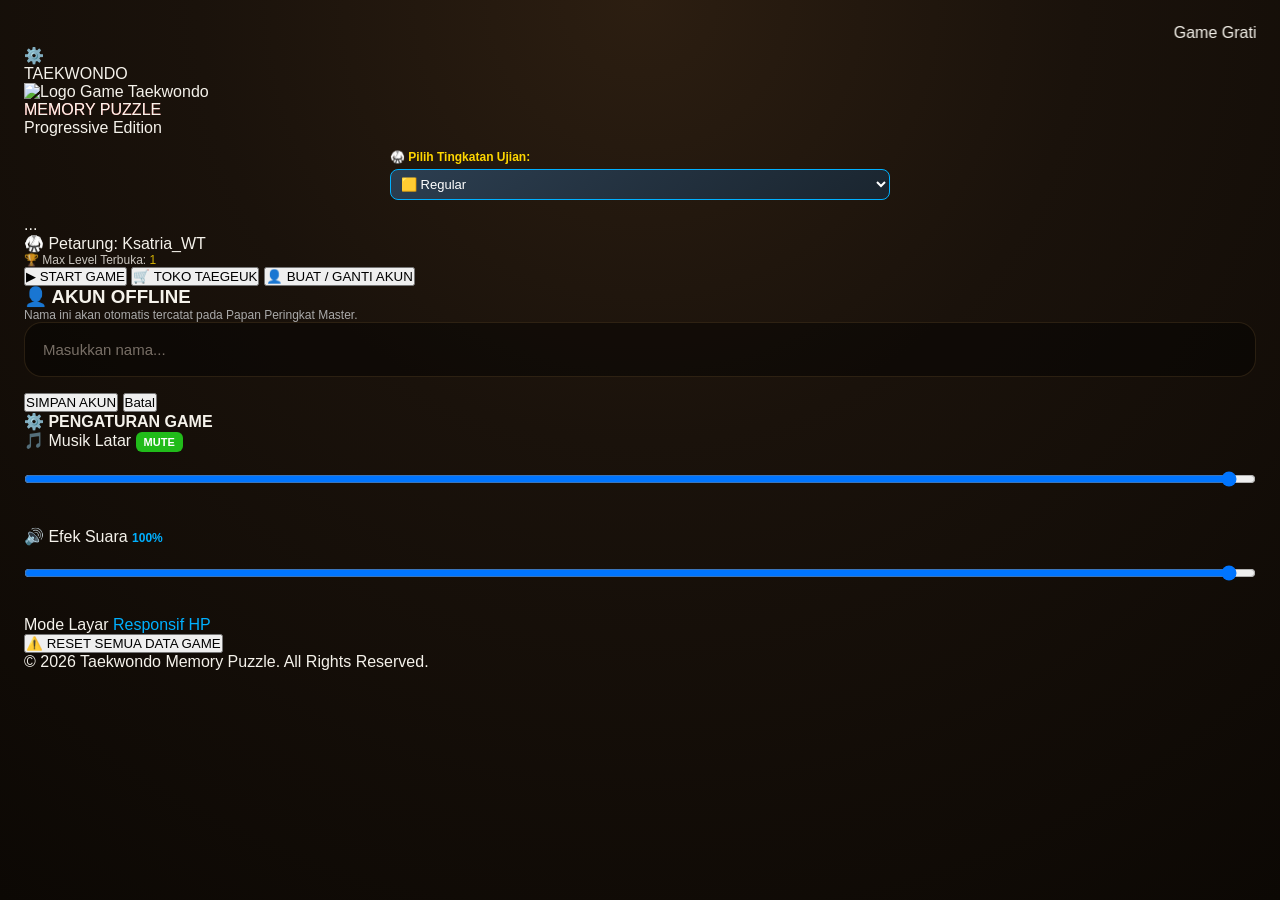
==== commit b5da5049: "Add files via upload" ====
--- a/index.html
+++ b/index.html
@@ -2,307 +2,101 @@
 <html lang="id">
 <head>
     <meta charset="UTF-8">
-    <meta name="viewport" content="width=device-width, initial-scale=1.0">
-    <title>Member Portal - BMI Taekwondo Academy</title>
-
-    <script src="https://www.gstatic.com/firebasejs/8.10.0/firebase-app.js"></script>
-    <script src="https://www.gstatic.com/firebasejs/8.10.0/firebase-firestore.js"></script>
-    
-    <link rel="preconnect" href="https://fonts.googleapis.com">
-    <link rel="preconnect" href="https://fonts.gstatic.com" crossorigin>
-    <link href="https://fonts.googleapis.com/css2?family=Cinzel:wght@700&family=Playfair+Display:ital,wght@0,400;0,700;1,400&family=Quicksand:wght@500;700&display=swap" rel="stylesheet">
-     <link rel="stylesheet" href="CSS/index.css">
-
-    <!-- ====== PWA: BAHAN DASAR UNTUK DIJADIKAN APK ====== -->
-    <link rel="manifest" href="./manifest.json">
-    <meta name="theme-color" content="#0c0804">
-    <meta name="mobile-web-app-capable" content="yes">
-    <meta name="apple-mobile-web-app-capable" content="yes">
-    <meta name="apple-mobile-web-app-status-bar-style" content="black-translucent">
-    <meta name="apple-mobile-web-app-title" content="BMI Member">
-    <link rel="apple-touch-icon" href="https://raw.githubusercontent.com/tempayanpapaya-coder/BMI/refs/heads/main/ChatGPT%20Image%2012%20Mei%202026%2C%2016.20.14..png">
-    <link rel="icon" href="https://raw.githubusercontent.com/tempayanpapaya-coder/BMI/refs/heads/main/ChatGPT%20Image%2012%20Mei%202026%2C%2016.20.14..png">
-
-    
+    <meta name="viewport" content="width=device-width, initial-scale=1.0, maximum-scale=1.0">
+    <title>Taekwondo Memory Puzzle - Progressive Edition</title>
+    <script src="https://cdn.jsdelivr.net/npm/canvas-confetti@1.6.0/dist/confetti.browser.min.js"></script>
+    <link rel="stylesheet" href="CSS/index.css">
+    <link rel="manifest" href="manifest.json">
+<meta name="theme-color" content="#2c3e50">
+  
 </head>
 <body>
+
+  <marquee class="running-text">
+     Game Gratis gini kok gak di pake 
+</marquee>
+
+<div class="top-menu">
+    <div class="settings-btn" onclick="toggleSettingsPanel()">
+        ⚙️
+    </div>
+</div>
   
-  <audio id="coachAudio" src="https://github.com/tempayanpapaya-coder/Komponen/raw/refs/heads/main/sang_penakluk.mp3" loop></audio>
+    
+    <div class="menu-container">
+        <div class="game-title">TAEKWONDO</div>
+        <img src="Asset/dragon.png" alt="Logo Game Taekwondo" width="150">
+        <div class="game-title" style="background: linear-gradient(to bottom, #ff7675, #d63031); -webkit-background-clip: text;">MEMORY PUZZLE</div>
+        <div class="game-subtitle">Progressive Edition</div>
 
-<!-- ====== STICKY MINI HEADER (muncul saat scroll ke bawah) ====== -->
-<div class="mini-header" id="miniHeader">
-    <img src="https://raw.githubusercontent.com/tempayanpapaya-coder/BMI/refs/heads/main/ChatGPT%20Image%2012%20Mei%202026%2C%2016.20.14..png" alt="logo">
-    <div class="mh-info">
-        <div class="mh-name" id="miniName">BMI Taekwondo Academy</div>
-        <div class="mh-sub">Member Portal</div>
-    </div>
-    <div class="dot"></div>
+        <div class="user-badge">
+          
+          <div style="width: 92%; max-width: 500px; margin: 10px auto 0px; text-align: left;">
+    <label for="difficultySelect" style="font-size: 12px; font-weight: bold; color: #ffd700;">🥋 Pilih Tingkatan Ujian:</label>
+    <select id="difficultySelect" onchange="selectDifficultyMenu(this.value)" style="width: 100%; background: linear-gradient(145deg, #2c3e50, #1a252f); border: 1px solid #00b0ff; padding: 6px; border-radius: 8px; color: white; font-size: 13px; margin-top: 4px;">
+        <option value="regular">🟨 Regular</option>
+        <option value="senior">🟥 Senior</option>
+        <option value="sabeum">⬛ Shabeum</option>
+    </select>
 </div>
 
-<div class="topbar">
+<div id="info">
+    ...
+            <div>🥋 Petarung: <span id="lblPlayerName">Ksatria_WT</span></div>
+            <div style="font-size: 12px; opacity: 0.8;">🏆 Max Level Terbuka: <span id="lblMaxLevel" style="color: #ffd700;">1</span></div>
+        </div>
 
-    <div class="topbar-overlay"></div>
-
-    <div class="brand-area">
-       <div class="logo-wrap">
-
-    <div class="gear gear-back"></div>
-
-    <div class="gear gear-front"></div>
-
-    <div class="gear-center"></div>
-
-    <img src="https://raw.githubusercontent.com/tempayanpapaya-coder/BMI/refs/heads/main/ChatGPT%20Image%2012%20Mei%202026%2C%2016.20.14..png" class="logo">
-
-</div>
-
-        <div>
-            <div class="brand-badge">OFFICIAL MEMBER PORTAL</div>
-
-            <div class="brand-title">
-                BMI TAEKWONDO
-                <span>ACADEMY</span>
-            </div>
-
-            <div class="brand-sub">
-                Discipline • Honor • Excellence
-            </div>
-
-            <div class="header-stats">
-                <div class="stat-card">
-                    <div class="stat-number">MFT</div>
-                    <div class="stat-label">Level akan hadir...</div>
-                </div>
-
-                <div class="stat-card">
-                    <div class="stat-number">SPEED</div>
-                    <div class="stat-label">Level akan hadir...</div>
-                </div>
-
-                <div class="stat-card">
-                    <div class="stat-number">POWER</div>
-                    <div class="stat-label">Level akan hadir...</div>
-                </div>
-                 <div class="stat-card">
-                    <div class="stat-number">SMART</div>
-                    <div class="stat-label">Level akan hadir...</div>
-                </div>
-            </div>
+        <div class="menu-buttons">
+            <button id="btnStart" class="btn-main" onclick="goToGame()">▶ START GAME</button>
+            <button id="btnShop" onclick="goToShop()">
+    🛒 TOKO TAEGEUK
+</button>
+            <button id="btnAccount" class="btn-main" onclick="togglePanel('accountPanel')">👤 BUAT / GANTI AKUN</button>
         </div>
     </div>
 
-
-
-    <div class="header-right">
-        <div class="live-box">
-            <div class="dot"></div>
-            SYSTEM ONLINE
-        </div>
-
-       <button class="hero-btn" onclick="toggleCoachMessage(true)">
-    MEMBER AREA
-</button>
-    </div>
-
-</div>
-  <button class="btn-game-float" onclick="toggleGame(true)">
-    🎮 Main Puzzle
-</button>
-
-<div id="modalGame" class="modal-game">
-    <div class="modal-game-content">
-        <div class="close-game" onclick="toggleGame(false)">&times;</div>
-        <iframe src="https://tempayanpapaya-coder.github.io/BMI/Puzle.html" class="game-frame"></iframe>
-    </div>
-</div>
-
-<div class="container">
-    <div id="loginSection" class="login-box">
-        <h1>Member Login</h1>
-        <p class="subtitle">BMI Taekwondo Academy</p>
-        <input type="text" id="userInp" placeholder="Username">
-        <input type="password" id="passInp" placeholder="Password">
-
-        <div class="forgot-box">
-            <a href="https://wa.me/6285741163911?text=Shabeum,%20saya%20lupa%20username%20dan%20Password%20untuk%20aplikasi%20BMI%20,%20mohon%20untuk%20di%20kirim%20ke%20saya%20lagi%20agar%20saya%20bisa%20masuk%20ke%20aplikasi%20BMI%20kembali%20🙏" target="_blank" class="forgot-link">Lupa Username & Password?</a>
-        </div>
-
-        <button class="btn btn-login" onclick="login()">Masuk ke Dashboard</button>
-        
-        <button class="btn-register-trigger" onclick="toggleRegister(true)">📝 Pendaftaran Member Baru</button>
-    </div>
-
-    <div id="modalRegister" class="modal-register">
-        <div class="modal-register-content">
-            <span class="close-register" onclick="toggleRegister(false)">&times;</span>
-            <h2>Formulir Pendaftaran</h2>
-            <p class="subtitle" style="margin-bottom: 20px;">Silakan lengkapi data calon member baru</p>
-            
-            <label class="reg-label">Nama Lengkap</label>
-            <input type="text" id="regNama" placeholder="Contoh: Raden Wijaya">
-            
-            <label class="reg-label">Berat Badan (kg)</label>
-            <input type="number" id="regBerat" placeholder="Contoh: 55">
-            
-            <label class="reg-label">Tinggi Badan (cm)</label>
-            <input type="number" id="regTinggi" placeholder="Contoh: 165">
-            
-            <label class="reg-label">Tanggal Lahir</label>
-            <input type="date" id="regTglLahir">
-            
-            <label class="reg-label">Warna Sabuk Awal</label>
-            <select id="regSabuk">
-                <option value="Putih">Putih</option>
-                <option value="Kuning">Kuning</option>
-                <option value="Hijau">Hijau</option>
-                <option value="Biru">Biru</option>
-                <option value="Merah">Merah</option>
-                <option value="Hitam">Hitam</option>
-            </select>
-
-            <button class="btn btn-register-submit" style="margin-top: 10px;" onclick="kirimPendaftaranWA()">Kirim & Daftarkan Anggota via WA</button>
+    <div id="accountPanel" class="overlay">
+        <div class="panel">
+            <h3>👤 AKUN OFFLINE</h3>
+            <p style="font-size: 12px; color: #aaa; margin: 0;">Nama ini akan otomatis tercatat pada Papan Peringkat Master.</p>
+            <input type="text" id="txtPlayerName" maxlength="15" placeholder="Masukkan nama...">
+            <button class="btn-action" onclick="saveOfflineAccount()">SIMPAN AKUN</button>
+            <button class="btn-close" onclick="togglePanel('accountPanel')">Batal</button>
         </div>
     </div>
 
-    <div id="profileSection" class="profile-box loading">
-        <div class="skeleton-overlay">
-            <div class="skeleton-line" style="width:55%; height:32px;"></div>
-            <div class="skeleton-line" style="width:35%; height:16px; margin-bottom:26px;"></div>
-            <div class="skeleton-line" style="width:100%; height:130px; border-radius:24px;"></div>
-            <div class="skeleton-line" style="width:100%; height:90px; border-radius:20px; margin-top:16px;"></div>
-            <div class="skeleton-line" style="width:100%; height:90px; border-radius:20px;"></div>
+ <div id="settingsOverlay" class="settings-overlay hidden"></div>
+        <div id="settingsPanel" class="settings-panel hidden">
+            <h4>⚙️ PENGATURAN GAME</h4>
+            <div class="settings-group">
+                <div class="settings-item-row">
+                    <span>🎵 Musik Latar</span>
+                    <button id="musicToggleBtn" onclick="toggleMusic()" style="background:#21bb1a; padding: 4px 8px; font-size:11px; border-radius:6px; border:none; color:white; font-weight:bold; cursor:pointer;">MUTE</button>
+                </div>
+                <div class="settings-slider-container">
+                    <input type="range" id="musicVolumeSlider" min="0" max="1" step="0.1" value="1" oninput="updateMusicVolume(this.value)">
+                </div>
+
+                <div class="settings-item-row" style="margin-top: 5px;">
+                    <span>🔊 Efek Suara</span>
+                    <span id="soundVolPercent" style="font-size:12px; color:#00b0ff; font-weight:bold;">100%</span>
+                </div>
+                <input type="range" id="soundVolumeSlider" min="0" max="1" step="0.1" value="1" oninput="updateSoundVolume(this.value)">
+            </div>
+
+            <div class="settings-item">
+                <span>Mode Layar</span>
+                <span style="color:#00b0ff;">Responsif HP</span>
+            </div>
+        
+           
+           
+            <button class="btn-reset-data" onclick="resetAllGameData()">⚠️ RESET SEMUA DATA GAME</button>
         </div>
-        <h1 id="welcomeName" style="color: #fff;">Halo!</h1>
-        <p class="subtitle" id="memberUser" style="color:#e9c48f; font-weight:700;"></p>
+      
+    <footer>© 2026 Taekwondo Memory Puzzle. All Rights Reserved.</footer>
 
-        <div id="alertBox" style="display:none;" class="notif-alert">
-            ⚠️ Perhatian: Anda memiliki tunggakan kewajiban!
-        </div>
-
-        <a href="https://raw.githubusercontent.com/tempayanpapaya-coder/Komponen/refs/heads/main/Brosur%20baru.png" class="btn-download-brosur">Download Brosur dan bagikan ke Sosial Media</a>
-
-        <div class="info-card">
-            <div class="info-row"><span class="label">Status kewajiban</span><span id="statusTag"></span></div>
-            <div class="info-row">
-                <span class="label">Jenis Pembayaran</span>
-                <span class="val" style="color:var(--primary2)">Kas Mingguan • Rp5.000</span>
-            </div>
-            <div class="info-row"><span class="label">Warna Sabuk</span><span class="val" id="valSabuk">-</span></div>
-            <div class="info-row"><span class="label">Tgl Lahir</span><span class="val" id="valTgl">-</span></div>
-            <div class="info-row"><span class="label">WhatsApp</span><span class="val" id="valWA">-</span></div>
-            <div class="info-row"><span class="label">Fisik (Berat/Tinggi)</span><span class="val" id="valFisik">-</span></div>
-            <div class="info">
-                <div class="schedule-box">
-                    <div class="schedule-title">📅 Jadwal Latihan</div>
-                    <button class="btn-show-jadwal" onclick="toggleJadwal(true)">
-                        <span>JADWAL LATIHAN</span>
-                    </button>
-                    <button class="btn-show-jadwal" style="margin-top:12px; background:linear-gradient(135deg,#4d3a1f,#2c1e11); color:var(--primary2);" onclick="toggleKalender(true)">
-                        <span>📊 KALENDER KEHADIRAN</span>
-                    </button>
-                    <div class="izin-box">
-                        <div class="izin-text">Jika hari ini mau ijin tidak berangkat latihan</div>
-                        <a href="https://wa.me/+62882003007515?text=Shabum%20Widya%20yang%20Cantik,%20Maaf%20hari%20ini%20anak%20saya%20ijin%20tidak%20bisa%20Hadir%20mengikuti%20latihan,%20harap%20di%20maklumi%20ya%20Shabeum" target="_blank" class="btn-izin">KLIK IJIN</a>
-                    </div>
-                    <div id="modalJadwal" class="modal-jadwal">
-                        <div class="modal-jadwal-content">
-                            <span class="close-jadwal" onclick="toggleJadwal(false)">&times;</span>
-                            <h2 style="margin-bottom: 25px; color: #e9c48f; font-weight: 900;">Master Schedule</h2>
-                            <div id="jadwal"></div>
-                        </div>
-                    </div>
-
-                    <!-- ====== MODAL KALENDER KEHADIRAN ====== -->
-                    <div id="modalKalender" class="modal-jadwal">
-                        <div class="modal-jadwal-content">
-                            <span class="close-jadwal" onclick="toggleKalender(false)">&times;</span>
-                            <h2 style="margin-bottom: 6px; color: #e9c48f; font-weight: 900;">📊 Kalender Kehadiran</h2>
-                            <p class="subtitle" style="margin-bottom:18px;">Hari latihan terjadwal & status kas mingguan</p>
-
-                            <div class="cal-month-label" id="calMonthLabel">-</div>
-                            <div class="cal-grid" id="calGrid"></div>
-
-                            <div class="cal-legend">
-                                <span><i style="background:var(--primary2);"></i> Hari Latihan Terjadwal</span>
-                                <span><i style="background:#4d7c0f;"></i> Minggu Ini Lunas</span>
-                                <span><i style="background:#b91c1c;"></i> Minggu Ini Belum Bayar</span>
-                            </div>
-
-                            <div class="streak-title">🧾 Riwayat Kas Terakhir</div>
-                            <div class="streak-strip" id="streakStrip"></div>
-
-                            <div class="kal-stats" id="kalStats"></div>
-
-                            <p class="kal-note">*Kalender ini menggabungkan jadwal latihan terjadwal dengan status kewajiban kas mingguan sebagai indikator kehadiran & keaktifan.</p>
-                        </div>
-                    </div>
-                </div>
-            </div>
-        </div>
-
-        <div class="payment-box">
-            <div class="payment-title">📌 KAS di bayar pada </div>
-            <div id="paymentStatus"></div>
-            
-            <div class="history-title">📜 Catatan & Riwayat Kas</div>
-            <div id="historyContainer"></div>
-        </div>
-
-        <button class="btn" style="background:#4a3728; color:#f5f2eb; margin-top:20px; border:1px solid var(--border);" onclick="logout()">Keluar</button>
-    </div>
-</div>
-
-<div class="footer-pro">
-    <div class="footer-title">BMI TAEKWONDO ACADEMY</div>
-    <div class="footer-sub">Vini • Vidi • Vici</div>
-    <div class="footer-copy">© 2026 All Rights Reserved</div>
-</div>
-
-<!-- ====== BOTTOM NAVIGATION (MUNCUL OTOMATIS DI LAYAR HP) ====== -->
-<div class="bottom-nav" id="bottomNav">
-    <button class="bn-item" onclick="window.scrollTo({top:0, behavior:'smooth'})">
-        <span class="bn-icon">🏠</span><span>Beranda</span>
-    </button>
-    <button class="bn-item" onclick="toggleJadwal(true)">
-        <span class="bn-icon">📅</span><span>Jadwal</span>
-    </button>
-    <button class="bn-item" onclick="toggleKalender(true)">
-        <span class="bn-icon">📊</span><span>Kalender</span>
-    </button>
-    <button class="bn-item" onclick="toggleGame(true)">
-        <span class="bn-icon">🎮</span><span>Game</span>
-    </button>
-</div>
-
-<!-- ========================= -->
-<!-- COACH MESSAGE MODAL -->
-<!-- ========================= -->
-
-<div id="coachModal" class="coach-modal">
-
-    <div class="coach-canvas">
-
-        <div class="coach-glow"></div>
-
-        <span class="coach-close" onclick="toggleCoachMessage(false)">
-            &times;
-        </span>
-
-        <div class="coach-title">
-            PESAN DARI PELATIH
-        </div>
-
-        <div class="coach-line"></div>
-
-        <div class="coach-message">
-            Akan segera hadir...
-            <br><br>
-            nantinya pesan ini berisi tentang catatan kemampuan atlit sebagai evaluasi.
-        </div>
-    </div>
-</div>
-
-
-<script src="JS/index.js"></script>
+    <script src="JS/index.js"></script>
+    <script src="JS/Storage.js"></script>
 </body>
 </html>
--- a/CSS/index.css
+++ b/CSS/index.css
@@ -0,0 +1,1908 @@
+.btn-game-float {
+    position: fixed;
+    bottom: 24px;
+    right: 24px;
+    background: linear-gradient(135deg, #22c55e, #166534);
+    color: white;
+    padding: 14px 20px;
+    border-radius: 999px;
+    font-size: 15px;
+    font-weight: 900;
+    font-family: 'Quicksand', sans-serif;
+    border: 2px solid rgba(255, 255, 255, 0.2);
+    box-shadow: 0 10px 30px rgba(34, 197, 94, 0.4), 0 0 20px rgba(34, 197, 94, 0.2);
+    cursor: pointer;
+    z-index: 999;
+    display: flex;
+    align-items: center;
+    gap: 10px;
+    transition: 0.3s;
+    animation: bounceGame 2.5s infinite;
+}
+
+.btn-game-float:hover {
+    transform: translateY(-5px) scale(1.05);
+    box-shadow: 0 15px 35px rgba(34, 197, 94, 0.6);
+}
+
+@keyframes bounceGame {
+    0%, 20%, 50%, 80%, 100% { transform: translateY(0); }
+    40% { transform: translateY(-10px); }
+    60% { transform: translateY(-5px); }
+}
+
+.modal-game {
+    display: none;
+    position: fixed;
+    inset: 0;
+    background: rgba(0,0,0,0.85);
+    backdrop-filter: blur(12px);
+    z-index: 999999;
+    align-items: center;
+    justify-content: center;
+    animation: fade 0.3s ease;
+}
+
+.modal-game-content {
+    width: 95%; /* Diperlebar dari 90% menjadi 95% */
+    max-width: 450px; /* Batas maksimal diperlebar */
+    height: 92vh; /* Ketinggian ditambah dari 80vh menjadi 92vh */
+    background: #0f172a;
+    border-radius: 24px;
+    border: 1px solid rgba(255, 255, 255, 0.1);
+    position: relative;
+    overflow: hidden;
+    box-shadow: 0 20px 50px rgba(0,0,0,0.8);
+    display: flex;
+    flex-direction: column;
+}
+
+
+.close-game {
+    position: absolute;
+    top: 15px;
+    right: 15px;
+    width: 35px;
+    height: 35px;
+    background: rgba(0,0,0,0.6);
+    color: #fff;
+    border: 1px solid rgba(255,255,255,0.2);
+    border-radius: 50%;
+    font-size: 24px;
+    display: flex;
+    align-items: center;
+    justify-content: center;
+    cursor: pointer;
+    z-index: 10;
+    transition: 0.3s;
+}
+
+.close-game:hover {
+    background: #ef4444;
+    transform: rotate(90deg);
+}
+
+iframe.game-frame {
+    width: 100%;
+    height: 100%;
+    border: none;
+    background: transparent;
+}
+
+:root{
+/* JAWA CLASSIC PREMIUM PALETTE */
+--bg: #0c0804;
+--card: #1a120b;
+--card2: #2c1e11;
+--glass: rgba(212, 163, 89, 0.06);
+--glass2: rgba(212, 163, 89, 0.03);
+--border: rgba(212, 163, 89, 0.15);
+--primary: #d4a359; /* Emas Sogan */
+--primary2: #e9c48f; /* Kuning Gading */
+--success: #3f6212;
+--danger: #991b1b;
+--warning: #854d0e;
+--text: #f5f2eb; /* Putih Gading */
+--soft: #bcaaa4; /* Cokelat Muda */
+/* SHADOW */
+--shadow: 0 10px 30px rgba(0,0,0,.65);
+--shadow-gold: 0 0 30px rgba(212,163,89,.15);
+}
+
+*{
+margin:0;
+padding:0;
+box-sizing:border-box;
+}
+
+html{
+scroll-behavior:smooth;
+}
+
+body{
+font-family: 'Quicksand', Segoe UI, sans-serif;
+background: radial-gradient(circle at top, #2c1e11 0%, #1a120b 40%, #0c0804 100%);
+color:var(--text);
+min-height:100vh;
+padding:24px;
+overflow-x:hidden;
+}
+
+::-webkit-scrollbar{
+width:8px;
+}
+
+::-webkit-scrollbar-track{
+background:#0c0804;
+}
+
+::-webkit-scrollbar-thumb{
+background:linear-gradient(180deg, #d4a359, #3d2511);
+border-radius:20px;
+}
+
+.container{
+width:100%;
+max-width:950px;
+margin:auto;
+}
+
+.topbar{
+position:relative;
+display:flex;
+justify-content:space-between;
+align-items:center;
+gap:20px;
+padding:24px 28px;
+margin-bottom:26px;
+border-radius:34px;
+overflow:hidden;
+background: linear-gradient(135deg, rgba(26,18,11,.92), rgba(12,8,4,.95)), url('https://raw.githubusercontent.com/tempayanpapaya-coder/BMI/refs/heads/main/Header.png');
+background-size:cover;
+background-position:center;
+border:1px solid var(--border);
+backdrop-filter:blur(18px);
+box-shadow: 0 4px 10px rgba(0,0,0,.25);
+}
+.topbar{
+position:relative;
+display:flex;
+justify-content:space-between;
+align-items:center;
+gap:30px;
+padding:40px;
+margin-bottom:28px;
+border-radius:36px;
+overflow:hidden;
+
+background:
+linear-gradient(rgba(0,0,0,.72), rgba(0,0,0,.78)),
+url('https://raw.githubusercontent.com/tempayanpapaya-coder/BMI/refs/heads/main/Header.png');
+
+background-size:cover;
+background-position:center;
+
+border:1px solid rgba(255,255,255,.08);
+
+box-shadow:
+0 20px 60px rgba(0,0,0,.55),
+0 0 40px rgba(212,163,89,.08);
+
+backdrop-filter:blur(20px);
+}
+
+.topbar::before{
+content:"";
+position:absolute;
+inset:0;
+
+background:
+linear-gradient(
+120deg,
+transparent 0%,
+rgba(255,255,255,.06) 45%,
+transparent 100%
+);
+
+transform:translateX(-100%);
+animation:shineHero 6s linear infinite;
+}
+
+@keyframes shineHero{
+100%{
+transform:translateX(100%);
+}
+}
+
+.topbar-overlay{
+position:absolute;
+inset:0;
+
+background:
+radial-gradient(circle at top right,
+rgba(212,163,89,.25),
+transparent 40%);
+}
+
+.logo-wrap{
+position:relative;
+}
+
+.logo{
+width:95px;
+height:95px;
+padding:10px;
+border-radius:28px;
+background:rgba(255,255,255,.08);
+
+border:1px solid rgba(255,255,255,.1);
+
+backdrop-filter:blur(10px);
+
+position:relative;
+z-index:2;
+}
+
+.logo-wrap{
+position:relative;
+width:110px;
+height:110px;
+
+display:flex;
+align-items:center;
+justify-content:center;
+}
+
+.logo{
+position:relative;
+z-index:10;
+
+width:82px;
+height:82px;
+
+padding:10px;
+border-radius:24px;
+
+background:
+linear-gradient(
+145deg,
+rgba(255,255,255,.16),
+rgba(255,255,255,.04)
+);
+
+backdrop-filter:blur(10px);
+
+border:1px solid rgba(255,255,255,.15);
+
+box-shadow:
+0 10px 30px rgba(0,0,0,.55),
+inset 0 1px 1px rgba(255,255,255,.2);
+
+object-fit:contain;
+}
+
+/* ========================= */
+/* GEAR SYSTEM */
+/* ========================= */
+
+.gear{
+position:absolute;
+border-radius:50%;
+
+display:flex;
+align-items:center;
+justify-content:center;
+
+filter:
+drop-shadow(0 0 12px rgba(255,215,120,.4))
+drop-shadow(0 0 30px rgba(212,163,89,.22));
+}
+
+/* ========================= */
+/* FRONT GEAR */
+/* ========================= */
+
+.gear-front{
+width:108px;
+height:108px;
+
+background:
+conic-gradient(
+from 0deg,
+#fff0c2,
+#ffd36b,
+#d4a359,
+#8b5a1f,
+#ffd36b,
+#fff0c2
+);
+
+animation:rotateFront 8s linear infinite;
+
+z-index:2;
+
+/* REAL GEAR TEETH */
+clip-path:polygon(
+100% 50%, 96% 56%, 98% 66%, 91% 70%,
+92% 80%, 83% 81%, 80% 91%, 70% 89%,
+64% 98%, 50% 94%, 36% 98%, 30% 89%,
+20% 91%, 17% 81%, 8% 80%, 9% 70%,
+2% 66%, 4% 56%, 0% 50%, 4% 44%,
+2% 34%, 9% 30%, 8% 20%, 17% 19%,
+20% 9%, 30% 11%, 36% 2%, 50% 6%,
+64% 2%, 70% 11%, 80% 9%, 83% 19%,
+92% 20%, 91% 30%, 98% 34%, 96% 44%
+);
+}
+
+/* INNER METAL */
+.gear-front::before{
+content:"";
+position:absolute;
+inset:12px;
+border-radius:50%;
+
+background:
+radial-gradient(
+circle at top,
+#3a2b1b,
+#120b05 70%
+);
+
+box-shadow:
+inset 0 0 25px rgba(0,0,0,.95),
+inset 0 0 10px rgba(255,255,255,.05),
+0 0 20px rgba(212,163,89,.18);
+}
+
+/* ========================= */
+/* BACK GEAR */
+/* ========================= */
+
+.gear-back{
+width:126px;
+height:126px;
+
+background:
+conic-gradient(
+from 180deg,
+rgba(255,255,255,.35),
+rgba(212,163,89,.5),
+rgba(120,70,20,.6),
+rgba(255,255,255,.3)
+);
+
+opacity:.55;
+
+animation:rotateBack 18s linear infinite reverse;
+
+z-index:1;
+
+clip-path:polygon(
+100% 50%, 95% 58%, 97% 68%, 90% 72%,
+91% 82%, 82% 83%, 78% 92%, 68% 90%,
+58% 97%, 50% 95%, 42% 97%, 32% 90%,
+22% 92%, 18% 83%, 9% 82%, 10% 72%,
+3% 68%, 5% 58%, 0% 50%, 5% 42%,
+3% 32%, 10% 28%, 9% 18%, 18% 17%,
+22% 8%, 32% 10%, 42% 3%, 50% 5%,
+58% 3%, 68% 10%, 78% 8%, 82% 17%,
+91% 18%, 90% 28%, 97% 32%, 95% 42%
+);
+}
+
+/* ========================= */
+/* CORE */
+/* ========================= */
+
+.gear-center{
+position:absolute;
+
+width:24px;
+height:24px;
+
+border-radius:50%;
+
+background:
+radial-gradient(
+circle,
+#fff5d6,
+#d4a359 45%,
+#5b3714 100%
+);
+
+z-index:4;
+
+box-shadow:
+0 0 20px rgba(255,215,120,.8),
+0 0 40px rgba(255,215,120,.35),
+inset 0 2px 5px rgba(255,255,255,.45);
+}
+
+/* ========================= */
+/* ENERGY AURA */
+/* ========================= */
+
+.logo-wrap::after{
+content:"";
+
+position:absolute;
+inset:-30px;
+
+border-radius:50%;
+
+background:
+radial-gradient(
+circle,
+rgba(255,215,120,.22),
+transparent 70%
+);
+
+animation:pulseAura 3s ease-in-out infinite;
+
+z-index:0;
+}
+
+/* ========================= */
+/* ANIMATIONS */
+/* ========================= */
+
+@keyframes rotateFront{
+100%{
+transform:rotate(360deg);
+}
+}
+
+@keyframes rotateBack{
+100%{
+transform:rotate(-360deg);
+}
+}
+
+@keyframes pulseAura{
+
+0%{
+transform:scale(1);
+opacity:.4;
+}
+
+50%{
+transform:scale(1.12);
+opacity:1;
+}
+
+100%{
+transform:scale(1);
+opacity:.4;
+}
+}
+
+.brand-badge{
+display:inline-block;
+padding:8px 14px;
+margin-bottom:14px;
+
+border-radius:999px;
+
+background:rgba(212,163,89,.12);
+
+border:1px solid rgba(212,163,89,.2);
+
+font-size:11px;
+font-weight:800;
+letter-spacing:2px;
+
+color:#f5d7a1;
+}
+
+.brand-title{
+font-family:'Cinzel', serif;
+font-size:42px;
+font-weight:900;
+line-height:1.1;
+
+color:#fff;
+
+text-shadow:
+0 4px 12px rgba(0,0,0,.5);
+}
+
+.brand-title span{
+display:block;
+color:var(--primary);
+}
+
+.brand-sub{
+margin-top:12px;
+font-size:14px;
+letter-spacing:2px;
+color:#d6c2b0;
+}
+
+.header-stats{
+display:flex;
+gap:14px;
+margin-top:24px;
+flex-wrap:wrap;
+}
+
+.stat-card{
+padding:14px 18px;
+min-width:100px;
+
+border-radius:20px;
+
+background:rgba(255,255,255,.05);
+
+border:1px solid rgba(255,255,255,.06);
+
+backdrop-filter:blur(12px);
+}
+
+.stat-number{
+font-size:22px;
+font-weight:900;
+color:var(--primary2);
+}
+
+.stat-label{
+font-size:12px;
+margin-top:4px;
+color:#cdbca9;
+}
+
+.header-right{
+display:flex;
+flex-direction:column;
+align-items:flex-end;
+gap:16px;
+z-index:2;
+}
+
+.hero-btn{
+padding:16px 24px;
+border:none;
+border-radius:18px;
+
+font-size:14px;
+font-weight:900;
+letter-spacing:1px;
+
+cursor:pointer;
+
+color:#1a120b;
+
+background:
+linear-gradient(
+135deg,
+#ffd36b,
+#d4a359,
+#fff0c2
+);
+
+box-shadow:
+0 10px 30px rgba(212,163,89,.35);
+
+transition:.35s;
+}
+
+.hero-btn:hover{
+transform:translateY(-4px) scale(1.03);
+box-shadow:
+0 20px 40px rgba(212,163,89,.45);
+}
+
+@media(max-width:768px){
+
+.topbar{
+padding:26px;
+flex-direction:column;
+align-items:flex-start;
+}
+
+.brand-title{
+font-size:30px;
+}
+
+.header-right{
+width:100%;
+align-items:stretch;
+}
+
+.hero-btn{
+width:100%;
+}
+
+.header-stats{
+width:100%;
+}
+
+.stat-card{
+flex:1;
+}
+}
+
+.topbar::before{
+content:"";
+position:absolute;
+inset:-120px;
+background: radial-gradient(circle, rgba(212,163,89,.15), transparent 60%);
+pointer-events:none;
+}
+
+.brand-area{
+display:flex;
+align-items:center;
+gap:18px;
+z-index:2;
+}
+
+.logo{
+width:88px;
+height:88px;
+padding:8px;
+border-radius:24px;
+object-fit:contain;
+background: linear-gradient(145deg, rgba(255,255,255,.12), rgba(255,255,255,.03));
+border:1px solid var(--border);
+box-shadow: 0 10px 30px rgba(0,0,0,.5), 0 0 25px rgba(212,163,89,.15);
+transition:.4s;
+}
+
+.logo:hover{
+transform: translateY(-3px) scale(1.03) rotate(2deg);
+}
+
+.brand-title{
+font-family: 'Cinzel', serif;
+font-size:30px;
+font-weight:700;
+line-height:1.1;
+letter-spacing:1px;
+color: var(--primary);
+text-shadow: 0 2px 4px rgba(0,0,0,0.8);
+}
+
+.brand-sub{
+margin-top:8px;
+font-size:13px;
+color:var(--soft);
+letter-spacing:1px;
+}
+
+.live-box{
+display:flex;
+align-items:center;
+gap:12px;
+padding:14px 18px;
+border-radius:18px;
+background: rgba(212,163,89,.08);
+border:1px solid var(--border);
+backdrop-filter:blur(12px);
+font-weight:800;
+font-size:13px;
+letter-spacing: 1px;
+box-shadow:var(--shadow);
+color: var(--primary2);
+}
+
+.dot{
+width:12px;
+height:12px;
+border-radius:50%;
+background:#22c55e;
+box-shadow: 0 0 20px #22c55e;
+animation:pulse 1.5s infinite;
+}
+
+@keyframes pulse{
+0%{ transform:scale(1); opacity:1; }
+50%{ transform:scale(1.35); opacity:.7; }
+100%{ transform:scale(1); opacity:1; }
+}
+
+.login-box, .profile-box, .info-card{
+background: linear-gradient(145deg, rgba(26,18,11,.9), rgba(12,8,4,.95));
+border:1px solid var(--border);
+backdrop-filter:blur(16px);
+background: rgba(26,18,11,.96);
+box-shadow: var(--shadow);
+border-radius:32px;
+}
+
+.login-box, .profile-box{
+padding:34px;
+margin-bottom:24px;
+display:none;
+}
+
+.active{
+display:block;
+}
+
+h1, h2{
+font-family: 'Playfair Display', serif;
+font-size:38px;
+font-weight:900;
+line-height:1.2;
+margin-bottom:10px;
+text-align:center;
+color: var(--primary);
+}
+
+.subtitle{
+text-align:center;
+font-size:14px;
+color:var(--soft);
+margin-bottom:26px;
+font-style: italic;
+}
+
+input, select{
+width:100%;
+padding:18px;
+margin-bottom:16px;
+border:none;
+outline:none;
+border-radius:18px;
+background: rgba(0, 0, 0, 0.4);
+border:1px solid var(--border);
+color:white;
+font-size:15px;
+font-family: 'Quicksand', sans-serif;
+transition:.3s;
+}
+
+input::placeholder{
+color:#786f66;
+}
+
+input:focus, select:focus{
+border-color:var(--primary2);
+background: rgba(26,18,11,.6);
+box-shadow: 0 0 0 5px rgba(212,163,89,.15);
+}
+
+.btn{
+width:100%;
+padding:17px;
+border:none;
+border-radius:18px;
+cursor:pointer;
+font-size:15px;
+font-weight:800;
+font-family: 'Quicksand', sans-serif;
+transition:.35s;
+}
+
+.btn:hover{
+transform: translateY(-2px);
+}
+
+.btn-login, .btn-show-jadwal, .btn-register-submit{
+position:relative;
+width:100%;
+display:flex;
+align-items:center;
+justify-content:center;
+gap:14px;
+padding:18px 22px;
+border:none;
+border-radius:24px;
+cursor:pointer;
+overflow:hidden;
+font-size:15px;
+font-weight:900;
+letter-spacing:.8px;
+color:#1a120b;
+background: linear-gradient(135deg, #b5833f 0%, #d4a359 50%, #e9c48f 100% );
+box-shadow: 0 12px 30px rgba(181,131,63,.35), 0 0 25px rgba(212,163,89,.15);
+transition:.35s ease;
+backdrop-filter:blur(10px);
+}
+
+.btn-register-trigger {
+background: transparent;
+border: 2px dashed var(--primary);
+color: var(--primary2);
+margin-top: 12px;
+box-shadow: none;
+font-weight: 800;
+padding: 16px;
+border-radius:24px;
+width: 100%;
+cursor: pointer;
+transition: .3s;
+font-family: 'Quicksand', sans-serif;
+}
+
+.btn-register-trigger:hover {
+background: rgba(212,163,89,.08);
+color: #ffffff;
+transform: translateY(-2px);
+}
+
+.btn-show-jadwal::before{
+content:"";
+position:absolute;
+inset:0;
+background: linear-gradient(120deg, transparent, rgba(255,255,255,.35), transparent);
+transform:translateX(-120%);
+transition:.7s;
+}
+
+.btn-show-jadwal:hover::before{
+transform:translateX(120%);
+}
+
+.btn-show-jadwal:hover, .btn-login:hover, .btn-register-submit:hover{
+transform: translateY(-3px) scale(1.01);
+box-shadow: 0 18px 40px rgba(181,131,63,.45), 0 0 40px rgba(212,163,89,.25);
+}
+
+.btn-show-jadwal:active, .btn-login:active, .btn-register-submit:active{
+transform:scale(.98);
+}
+
+.btn-show-jadwal span{
+position:relative;
+z-index:2;
+}
+
+.btn-show-jadwal::after{
+content:"";
+position:absolute;
+bottom:0;
+left:10%;
+width:80%;
+height:1px;
+background: rgba(255,255,255,.35);
+border-radius:999px;
+}
+
+@media(max-width:768px){
+.btn-show-jadwal, .btn-login, .btn-register-submit{
+padding:16px 18px;
+font-size:14px;
+border-radius:20px;
+}
+}
+
+.notif-alert{
+padding:18px;
+border-radius:20px;
+font-size:14px;
+font-weight:800;
+margin-bottom:24px;
+text-align:center;
+background: linear-gradient(135deg, #ef4444, #b91c1c);
+color:white;
+box-shadow: 0 10px 30px rgba(239,68,68,.28);
+}
+
+@keyframes warningGlow {
+    0% {
+        background: linear-gradient(135deg, #db2777, #9d174d);
+        box-shadow: 0 0 5px rgba(219, 39, 119, 0.4);
+        transform: scale(1);
+    }
+    50% {
+        background: linear-gradient(135deg, #f472b6, #db2777);
+        box-shadow: 0 0 25px rgba(219, 39, 119, 0.8);
+        transform: scale(1.02);
+    }
+    100% {
+        background: linear-gradient(135deg, #db2777, #9d174d);
+        box-shadow: 0 0 5px rgba(219, 39, 119, 0.4);
+        transform: scale(1);
+    }
+}
+
+
+
+.alert-danger-active {
+    animation: warningGlow 1.5s infinite ease-in-out;
+    border: 2px solid rgba(255, 255, 255, 0.3);
+    color: #fff;
+}
+
+.info-card{
+position:relative;
+padding:28px;
+overflow:hidden;
+margin-bottom:24px;
+background: linear-gradient( rgba(12,8,4,.85), rgba(12,8,4,.9) ), url('https://raw.githubusercontent.com/tempayanpapaya-coder/BMI/refs/heads/main/ChatGPT%20Image%2012%20Mei%202026%2C%2017.16.40.png');
+background-size:cover;
+background-position:center;
+color:#ffffff;
+border: 1px solid var(--border);
+}
+
+.info-row{
+display:flex;
+justify-content:space-between;
+align-items:center;
+gap:18px;
+padding:16px 0;
+border-bottom: 1px solid rgba(212,163,89,.1);
+}
+
+.label{
+font-size:14px;
+color:var(--soft);
+}
+
+.val{
+font-size:16px;
+font-weight:800;
+text-align:right;
+color: var(--text);
+}
+
+.badge{
+padding:9px 16px;
+border-radius:999px;
+font-size:12px;
+font-weight:900;
+letter-spacing:.5px;
+}
+
+.lunas{
+background: linear-gradient( 135deg, #3f6212, #4d7c0f );
+color:white;
+box-shadow: 0 0 20px rgba(77,124,15,.25);
+}
+
+.belum{
+background: linear-gradient( 135deg, #991b1b, #b91c1c );
+color:white;
+box-shadow: 0 0 20px rgba(185,28,28,.25);
+}
+
+.wa-link{
+color:#a3e635;
+font-weight:800;
+text-decoration:none;
+transition:.3s;
+}
+
+.wa-link:hover{
+opacity:.8;
+}
+
+.schedule-box{
+margin-top:24px;
+}
+
+.schedule-title{
+font-family: 'Playfair Display', serif;
+font-size:20px;
+font-weight:900;
+margin-bottom:16px;
+color: var(--primary2);
+}
+
+.modal-jadwal, .modal-register{
+display:none;
+position:fixed;
+inset:0;
+padding:20px;
+background: rgba(0,0,0,.85);
+backdrop-filter:blur(12px);
+z-index:9999;
+overflow-y:auto;
+animation:fade .3s ease;
+}
+
+@keyframes fade{
+from{ opacity:0; }
+to{ opacity:1; }
+}
+
+.modal-jadwal-content, .modal-register-content{
+max-width:650px;
+margin:40px auto;
+padding:30px;
+border-radius:30px;
+background: linear-gradient( 145deg, #1a120b, #0c0804 );
+border:1px solid var(--border);
+box-shadow: var(--shadow);
+}
+
+.close-jadwal, .close-register{
+float:right;
+font-size:34px;
+cursor:pointer;
+color: var(--soft);
+transition:.3s;
+}
+
+.close-jadwal:hover, .close-register:hover{
+transform:rotate(90deg);
+color:var(--primary);
+}
+
+.day-card{
+background: rgba(212,163,89,.03);
+border:1px solid rgba(212,163,89,.06);
+padding:18px;
+border-radius:24px;
+margin-bottom:16px;
+}
+
+.day-title{
+font-family: 'Playfair Display', serif;
+font-size:18px;
+font-weight:900;
+color:var(--primary2);
+margin-bottom:14px;
+text-transform:uppercase;
+letter-spacing: 1px;
+}
+
+.session-card{
+display:flex;
+justify-content:space-between;
+align-items:center;
+gap:16px;
+padding:14px 18px;
+border-radius:18px;
+margin-bottom:10px;
+background: rgba(255,255,255,.02);
+border: 1px solid rgba(255,255,255,0.03);
+transition:.3s;
+}
+
+.session-card:hover{
+transform:translateX(5px);
+background: rgba(212,163,89,.04);
+border-color: var(--border);
+}
+
+.session-type{
+font-size:11px;
+font-weight:800;
+letter-spacing:1px;
+color:var(--primary2);
+margin-bottom:3px;
+}
+
+.session-jam{
+font-size:20px;
+font-weight:900;
+color: #ffffff;
+}
+
+.session-badge{
+padding:8px 14px;
+border-radius:999px;
+background:#3f6212;
+color: white;
+font-size:11px;
+font-weight:900;
+}
+
+.history-title{
+font-family: 'Playfair Display', serif;
+font-size:24px;
+font-weight:900;
+margin: 28px 0 18px;
+color: var(--primary2);
+}
+
+.hist-item{
+display:flex;
+justify-content:space-between;
+align-items:center;
+padding:18px;
+margin-bottom:12px;
+border-radius:20px;
+background: rgba(255,255,255,.04);
+border:1px solid rgba(255,255,255,.05);
+transition:.3s;
+}
+
+.hist-item:hover{
+transform:translateY(-2px);
+background: rgba(212,163,89,.04);
+border-color: var(--border);
+}
+
+.footer-pro{
+text-align:center;
+padding:40px 20px;
+opacity:.85;
+border-top: 1px solid rgba(212,163,89,0.1);
+margin-top: 40px;
+}
+
+.footer-title{
+font-family: 'Cinzel', serif;
+font-size:22px;
+font-weight:700;
+margin-bottom:8px;
+color: var(--primary);
+}
+
+.footer-sub{
+font-size:13px;
+margin-bottom:8px;
+color:var(--soft);
+letter-spacing: 2px;
+}
+
+.footer-copy{
+font-size:11px;
+color:#5c534c;
+}
+
+@media(max-width:768px){
+body{ padding:14px; }
+.topbar{ flex-direction:column; align-items:flex-start; padding:22px; border-radius:28px; }
+.brand-title{ font-size:24px; }
+.logo{ width:72px; height:72px; }
+.live-box{ align-self:flex-end; }
+.login-box, .profile-box, .info-card{ padding:24px; }
+h1{ font-size:32px; }
+.info-row{ flex-direction:column; align-items:flex-start; }
+.val{ text-align:left; }
+.modal-jadwal-content, .modal-register-content{ padding:20px; border-radius:24px; }
+.session-card{ flex-direction:column; align-items:flex-start; }
+}
+
+.forgot-box{
+display:flex;
+justify-content:flex-end;
+margin-top:-6px;
+margin-bottom:18px;
+}
+
+.forgot-link{
+font-size:13px;
+font-weight:700;
+color:var(--primary2);
+text-decoration:none;
+position:relative;
+transition:.3s;
+letter-spacing:.3px;
+}
+
+.forgot-link::after{
+content:"";
+position:absolute;
+left:0;
+bottom:-3px;
+width:0%;
+height:2px;
+background:var(--primary2);
+border-radius:999px;
+transition:.35s;
+}
+
+.forgot-link:hover{
+color:#ffffff;
+text-shadow: 0 0 12px rgba(212,163,89,.45);
+}
+
+.forgot-link:hover::after{
+width:100%;
+}
+
+.izin-box{
+margin-top:18px;
+padding:20px;
+border-radius:24px;
+background: rgba(0, 0, 0, 0.2);
+border:1px solid rgba(212,163,89,0.1);
+text-align:center;
+}
+
+.izin-text{
+font-size:14px;
+font-weight:700;
+color:#cbd5e1;
+margin-bottom:16px;
+line-height:1.5;
+}
+
+.btn-izin{
+display:flex;
+align-items:center;
+justify-content:center;
+width:100%;
+padding:16px;
+border-radius:18px;
+text-decoration:none;
+font-size:15px;
+font-weight:900;
+letter-spacing:.5px;
+color:white;
+background: linear-gradient( 135deg, #3f6212, #4d7c0f );
+box-shadow: 0 10px 25px rgba(77,124,15,.25);
+transition:.3s;
+}
+
+.btn-izin:hover{
+transform: translateY(-2px) scale(1.01);
+box-shadow: 0 16px 35px rgba(77,124,15,.4);
+}
+
+.btn-download-brosur{
+display:flex;
+align-items:center;
+justify-content:center;
+width:100%;
+padding:18px;
+margin-bottom:22px;
+border-radius:22px;
+text-decoration:none;
+font-size:15px;
+font-weight:900;
+letter-spacing:.3px;
+color:#1a120b;
+background: linear-gradient(135deg, #ffd36b, #d4a359, #fff0c2);
+border: 2px solid rgba(255,255,255,.25);
+
+/* EFEK TIMBUL */
+box-shadow:
+0 8px 0 #8b5a1f,
+0 14px 30px rgba(181,131,63,.45),
+0 0 25px rgba(255,215,120,.5);
+
+transition:.25s ease;
+
+/* EFEK BERKEDIP */
+animation: glowPulse 1.2s infinite;
+position: relative;
+overflow: hidden;
+}
+
+/* CAHAYA BERJALAN */
+.btn-download-brosur::before{
+content:"";
+position:absolute;
+top:0;
+left:-120%;
+width:60%;
+height:100%;
+background:linear-gradient(
+90deg,
+transparent,
+rgba(255,255,255,.55),
+transparent
+);
+transform:skewX(-20deg);
+animation: shineMove 2.5s infinite;
+}
+
+/* HOVER */
+.btn-download-brosur:hover{
+transform: translateY(4px);
+box-shadow:
+0 4px 0 #8b5a1f,
+0 8px 20px rgba(181,131,63,.35),
+0 0 35px rgba(255,215,120,.8);
+}
+
+/* SAAT DIKLIK */
+.btn-download-brosur:active{
+transform: translateY(8px);
+box-shadow:
+0 2px 0 #8b5a1f,
+0 4px 10px rgba(0,0,0,.4);
+}
+
+/* ANIMASI GLOW BERKEDIP */
+@keyframes glowPulse{
+0%{
+box-shadow:
+0 8px 0 #8b5a1f,
+0 14px 30px rgba(181,131,63,.35),
+0 0 10px rgba(255,215,120,.3);
+}
+
+50%{
+box-shadow:
+0 8px 0 #8b5a1f,
+0 18px 40px rgba(181,131,63,.55),
+0 0 40px rgba(255,230,150,1);
+}
+
+100%{
+box-shadow:
+0 8px 0 #8b5a1f,
+0 14px 30px rgba(181,131,63,.35),
+0 0 10px rgba(255,215,120,.3);
+}
+}
+
+/* ANIMASI CAHAYA */
+@keyframes shineMove{
+0%{
+left:-120%;
+}
+100%{
+left:140%;
+}
+}
+
+
+
+*{
+-webkit-tap-highlight-color:transparent;
+}
+
+body{
+overflow-x:hidden;
+}
+
+.payment-box{
+margin-top:24px;
+padding:24px;
+border-radius:28px;
+background: linear-gradient( 145deg, rgba(26,18,11,.9), rgba(12,8,4,.95) );
+border:1px solid var(--border);
+}
+
+.payment-title{
+font-family: 'Playfair Display', serif;
+font-size:22px;
+font-weight:900;
+margin-bottom:18px;
+color: var(--primary2);
+}
+
+.payment-card{
+padding:18px;
+border-radius:22px;
+background: rgba(255,255,255,.02);
+border:1px solid rgba(212,163,89,.1);
+margin-bottom:14px;
+}
+
+.payment-top{
+display:flex;
+justify-content:space-between;
+align-items:center;
+margin-bottom:10px;
+}
+
+.payment-week{
+font-size:15px;
+font-weight:800;
+}
+
+.payment-nominal{
+font-size:14px;
+color:var(--soft);
+}
+
+.payment-status{
+padding:8px 14px;
+border-radius:999px;
+font-size:12px;
+font-weight:900;
+}
+
+.status-lunas{
+background:#3f6212;
+color:white;
+}
+
+.status-belum{
+background:#991b1b;
+color:white;
+}
+
+.reg-label {
+    display: block;
+    font-size: 13px;
+    font-weight: 700;
+    color: var(--primary2);
+    margin-bottom: 6px;
+    text-align: left;
+    padding-left: 4px;
+}
+/* ========================= */
+/* COACH MODAL */
+/* ========================= */
+
+.coach-modal{
+position:fixed;
+inset:0;
+
+display:none;
+align-items:center;
+justify-content:center;
+
+padding:20px;
+
+background:rgba(0,0,0,.82);
+
+backdrop-filter:blur(14px);
+
+z-index:999999;
+
+animation:fadeCoach .35s ease;
+}
+
+@keyframes fadeCoach{
+from{
+opacity:0;
+}
+to{
+opacity:1;
+}
+}
+
+/* ========================= */
+/* CANVAS */
+/* ========================= */
+
+.coach-canvas{
+position:relative;
+
+width:100%;
+max-width:560px;
+
+padding:50px 35px;
+
+border-radius:34px;
+
+overflow:hidden;
+
+background:
+linear-gradient(
+145deg,
+rgba(10,10,10,.96),
+rgba(0,0,0,.98)
+);
+
+border:1px solid rgba(255,215,120,.12);
+
+box-shadow:
+0 0 30px rgba(255,215,120,.08),
+0 0 80px rgba(0,0,0,.95),
+inset 0 0 20px rgba(255,255,255,.02);
+
+animation:canvasPop .45s ease;
+}
+
+@keyframes canvasPop{
+
+0%{
+transform:scale(.85) translateY(20px);
+opacity:0;
+}
+
+100%{
+transform:scale(1) translateY(0);
+opacity:1;
+}
+}
+
+/* ========================= */
+/* GLOW */
+/* ========================= */
+
+.coach-glow{
+position:absolute;
+inset:-120px;
+
+background:
+radial-gradient(
+circle,
+rgba(255,215,120,.12),
+transparent 60%
+);
+
+animation:glowRotate 10s linear infinite;
+}
+
+@keyframes glowRotate{
+100%{
+transform:rotate(360deg);
+}
+}
+
+/* ========================= */
+/* TITLE */
+/* ========================= */
+
+.coach-title{
+position:relative;
+
+font-family:'Cinzel', serif;
+
+font-size:30px;
+font-weight:900;
+
+letter-spacing:3px;
+
+text-align:center;
+
+color:#ffd36b;
+
+text-shadow:
+0 0 8px rgba(255,215,120,.8),
+0 0 18px rgba(255,215,120,.55),
+0 0 30px rgba(255,215,120,.3);
+
+z-index:2;
+}
+
+/* ========================= */
+/* LINE */
+/* ========================= */
+
+.coach-line{
+position:relative;
+
+width:120px;
+height:2px;
+
+margin:22px auto 30px;
+
+background:
+linear-gradient(
+90deg,
+transparent,
+#ffd36b,
+transparent
+);
+
+box-shadow:
+0 0 12px rgba(255,215,120,.8);
+
+z-index:2;
+}
+
+/* ========================= */
+/* MESSAGE */
+/* ========================= */
+
+.coach-message{
+position:relative;
+
+font-size:18px;
+font-weight:700;
+
+line-height:1.8;
+
+text-align:center;
+
+color:#fff7dc;
+
+z-index:2;
+
+text-shadow:
+0 0 6px rgba(255,255,255,.35),
+0 0 14px rgba(255,215,120,.18);
+
+animation:neonPulse 2s ease-in-out infinite;
+}
+
+@keyframes neonPulse{
+
+0%{
+opacity:.75;
+transform:scale(1);
+}
+
+50%{
+opacity:1;
+transform:scale(1.02);
+}
+
+100%{
+opacity:.75;
+transform:scale(1);
+}
+}
+
+/* ========================= */
+/* CLOSE */
+/* ========================= */
+
+.coach-close{
+position:absolute;
+
+top:18px;
+right:22px;
+
+font-size:38px;
+
+cursor:pointer;
+
+color:#ffd36b;
+
+z-index:5;
+
+transition:.3s;
+}
+
+.coach-close:hover{
+transform:rotate(90deg) scale(1.1);
+
+color:#ffffff;
+
+text-shadow:
+0 0 20px rgba(255,215,120,.8);
+}
+/* ======================================================
+   UPGRADE TAMPILAN: RESPONSIVE ANDROID + LAPTOP
+   ====================================================== */
+
+/* --- 1. STICKY MINI HEADER (muncul saat scroll) --- */
+.mini-header{
+    position:fixed;
+    top:-100px;
+    left:0; right:0;
+    z-index:920;
+    display:flex;
+    align-items:center;
+    gap:12px;
+    padding:12px 22px;
+    background: rgba(12,8,4,.92);
+    backdrop-filter: blur(16px);
+    border-bottom:1px solid var(--border);
+    transition: top .35s ease;
+    box-shadow: 0 8px 20px rgba(0,0,0,.4);
+}
+.mini-header.show{ top:0; }
+.mini-header img{
+    width:36px; height:36px;
+    border-radius:10px;
+    object-fit:contain;
+    background: rgba(255,255,255,.08);
+    padding:4px;
+    border:1px solid var(--border);
+}
+.mini-header .mh-info{ flex:1; min-width:0; }
+.mini-header .mh-name{
+    font-weight:800; font-size:13px; color:var(--primary2);
+    white-space:nowrap; overflow:hidden; text-overflow:ellipsis;
+}
+.mini-header .mh-sub{ font-size:10px; color:var(--soft); letter-spacing:.5px; }
+.mini-header .dot{ width:8px; height:8px; }
+
+/* --- 2. HEADER STATS JADI CAROUSEL DI HP --- */
+@media(max-width:768px){
+    .header-stats{
+        flex-wrap:nowrap;
+        overflow-x:auto;
+        scroll-snap-type:x mandatory;
+        -webkit-overflow-scrolling:touch;
+        padding-bottom:8px;
+        margin-right:-22px;
+        padding-right:22px;
+    }
+    .header-stats::-webkit-scrollbar{ height:4px; }
+    .header-stats::-webkit-scrollbar-thumb{ background:var(--primary); border-radius:20px; }
+    .stat-card{
+        scroll-snap-align:start;
+        flex:0 0 auto;
+        min-width:118px;
+    }
+}
+
+/* --- 3. SKELETON LOADING SAAT DATA MEMBER BELUM MASUK --- */
+.profile-box{ position:relative; }
+.skeleton-overlay{ display:none; }
+.profile-box.loading > *:not(.skeleton-overlay){ opacity:0; }
+.profile-box.loading .skeleton-overlay{
+    display:block;
+    position:absolute;
+    inset:0;
+    padding:34px;
+    border-radius:32px;
+    background: rgba(26,18,11,.96);
+    z-index:5;
+}
+.skeleton-line{
+    height:16px;
+    border-radius:8px;
+    margin-bottom:14px;
+    background: linear-gradient(90deg, rgba(255,255,255,.05) 25%, rgba(255,255,255,.14) 50%, rgba(255,255,255,.05) 75%);
+    background-size:200% 100%;
+    animation: skeletonShine 1.4s infinite;
+}
+@keyframes skeletonShine{
+    0%{ background-position:200% 0; }
+    100%{ background-position:-200% 0; }
+}
+
+/* ======================================================
+   BOTTOM NAVIGATION (KHUSUS ANDROID / LAYAR SEMPIT)
+   ====================================================== */
+.bottom-nav{ display:none; }
+
+@media(max-width:768px){
+    body{ padding-bottom:100px; }
+    .btn-game-float{ bottom:92px; } /* dinaikkan supaya tidak ketutup bottom nav */
+
+    .bottom-nav{
+        display:flex;
+        position:fixed;
+        left:0; right:0; bottom:0;
+        z-index:960;
+        justify-content:space-around;
+        background: linear-gradient(180deg, #2c1e11, #0c0804 65%);
+        border-top:2px solid var(--primary);
+        box-shadow: 0 -10px 25px rgba(0,0,0,.6);
+        padding: 8px 4px calc(8px + env(safe-area-inset-bottom, 0px));
+    }
+    .bn-item{
+        background:none; border:none;
+        color:var(--soft);
+        display:flex; flex-direction:column;
+        align-items:center; justify-content:center;
+        gap:3px;
+        font-family:'Quicksand', sans-serif;
+        font-size:10px; font-weight:800; letter-spacing:.2px;
+        flex:1; padding:6px 2px;
+        cursor:pointer;
+        transition:.2s;
+        -webkit-tap-highlight-color:transparent;
+    }
+    .bn-item .bn-icon{ font-size:20px; line-height:1; }
+    .bn-item:active{ transform:scale(.92); color:var(--primary2); }
+}
+
+/* ======================================================
+   MODAL KALENDER KEHADIRAN
+   ====================================================== */
+.cal-month-label{
+    font-family:'Playfair Display', serif;
+    font-size:20px; font-weight:900;
+    color:var(--primary2);
+    text-align:center;
+    margin-bottom:16px;
+}
+.cal-grid{
+    display:grid;
+    grid-template-columns:repeat(7, 1fr);
+    gap:6px;
+    margin-bottom:6px;
+}
+.cal-daylabel{
+    text-align:center;
+    font-size:10px;
+    font-weight:800;
+    letter-spacing:.5px;
+    color:var(--soft);
+    text-transform:uppercase;
+    padding-bottom:6px;
+}
+.cal-cell{
+    aspect-ratio:1;
+    display:flex; align-items:center; justify-content:center;
+    border-radius:12px;
+    background: rgba(255,255,255,.03);
+    border:1px solid rgba(255,255,255,.05);
+    font-size:12px; font-weight:700;
+    color:var(--text);
+    position:relative;
+}
+.cal-cell.empty{ background:none; border:none; }
+.cal-cell.training::after{
+    content:"";
+    position:absolute;
+    bottom:5px;
+    width:5px; height:5px;
+    border-radius:50%;
+    background:var(--primary2);
+    box-shadow:0 0 6px rgba(212,163,89,.7);
+}
+.cal-cell.today{
+    border:2px solid #ffd36b;
+    box-shadow:0 0 14px rgba(255,215,120,.5);
+    font-weight:900;
+}
+.cal-cell.today.lunas{ background: linear-gradient(135deg,#3f6212,#4d7c0f); color:#fff; }
+.cal-cell.today.belum{ background: linear-gradient(135deg,#991b1b,#b91c1c); color:#fff; }
+
+.cal-legend{
+    display:flex; flex-wrap:wrap; gap:14px;
+    font-size:11px; color:var(--soft);
+    margin:14px 0 4px;
+}
+.cal-legend span{ display:inline-flex; align-items:center; gap:6px; }
+.cal-legend i{ width:10px; height:10px; border-radius:50%; display:inline-block; }
+
+.streak-title{
+    font-family:'Playfair Display', serif;
+    font-size:16px; font-weight:900;
+    color:var(--primary2);
+    margin:22px 0 10px;
+}
+.streak-strip{
+    display:flex; gap:8px;
+    overflow-x:auto;
+    padding:4px 2px 14px;
+}
+.streak-chip{
+    flex:0 0 auto;
+    min-width:64px;
+    padding:12px 10px;
+    border-radius:14px;
+    text-align:center;
+    font-size:11px;
+    font-weight:800;
+    cursor:default;
+}
+.streak-chip.kas{ background: rgba(63,98,18,.22); border:1px solid #3f6212; color:#bef264; }
+.streak-chip.koreksi{ background: rgba(133,77,14,.22); border:1px solid #854d0e; color:#fde68a; }
+.streak-chip.info{ background: rgba(255,255,255,.04); border:1px solid rgba(255,255,255,.08); color:var(--soft); }
+
+.kal-stats{
+    display:grid;
+    grid-template-columns:repeat(3, 1fr);
+    gap:10px;
+    margin-top:18px;
+}
+.kal-stat-card{
+    padding:16px 8px;
+    border-radius:18px;
+    background: rgba(212,163,89,.05);
+    border:1px solid var(--border);
+    text-align:center;
+}
+.kal-stat-num{ font-size:20px; font-weight:900; color:var(--primary2); }
+.kal-stat-label{ font-size:10px; color:var(--soft); margin-top:6px; letter-spacing:.3px; }
+
+.kal-note{
+    font-size:11px;
+    color:var(--soft);
+    text-align:center;
+    margin-top:16px;
+    font-style:italic;
+    opacity:.8;
+}
+
+@media(max-width:768px){
+    .kal-stat-num{ font-size:16px; }
+    .cal-cell{ font-size:11px; border-radius:9px; }
+}
+
+/* ======================================================
+   PERBAIKAN: HEADER TERPOTONG DI ANDROID (brand-area overflow)
+   Logo & blok teks disamping sebelumnya berbagi baris (row) sehingga
+   di layar sempit, judul "BMI TAEKWONDO ACADEMY" dan header-stats
+   kepotong/overflow keluar topbar. Diperbaiki jadi susun vertikal.
+   ====================================================== */
+@media(max-width:768px){
+    .brand-area{
+        flex-direction:column;
+        align-items:flex-start;
+        gap:16px;
+        width:100%;
+    }
+    .brand-area > div{
+        width:100%;
+        min-width:0;
+    }
+    .logo-wrap{
+        width:84px;
+        height:84px;
+    }
+    .gear-front{ width:88px; height:88px; }
+    .gear-back{ width:102px; height:102px; }
+    .logo{ width:64px; height:64px; }
+    .brand-title{
+        font-size: clamp(22px, 7vw, 28px);
+        overflow-wrap:break-word;
+        word-break:break-word;
+        white-space:normal;
+    }
+    .brand-badge{ font-size:10px; padding:6px 12px; }
+    .brand-sub{ font-size:12px; }
+}
+
+/* ======================================================
+   HAPUS TOMBOL "MAIN PUZZLE" MENGAMBANG DI HP
+   (sudah digantikan tombol 🎮 Game pada bottom navigation)
+   ====================================================== */
+@media(max-width:768px){
+    .btn-game-float{ display:none; }
+}
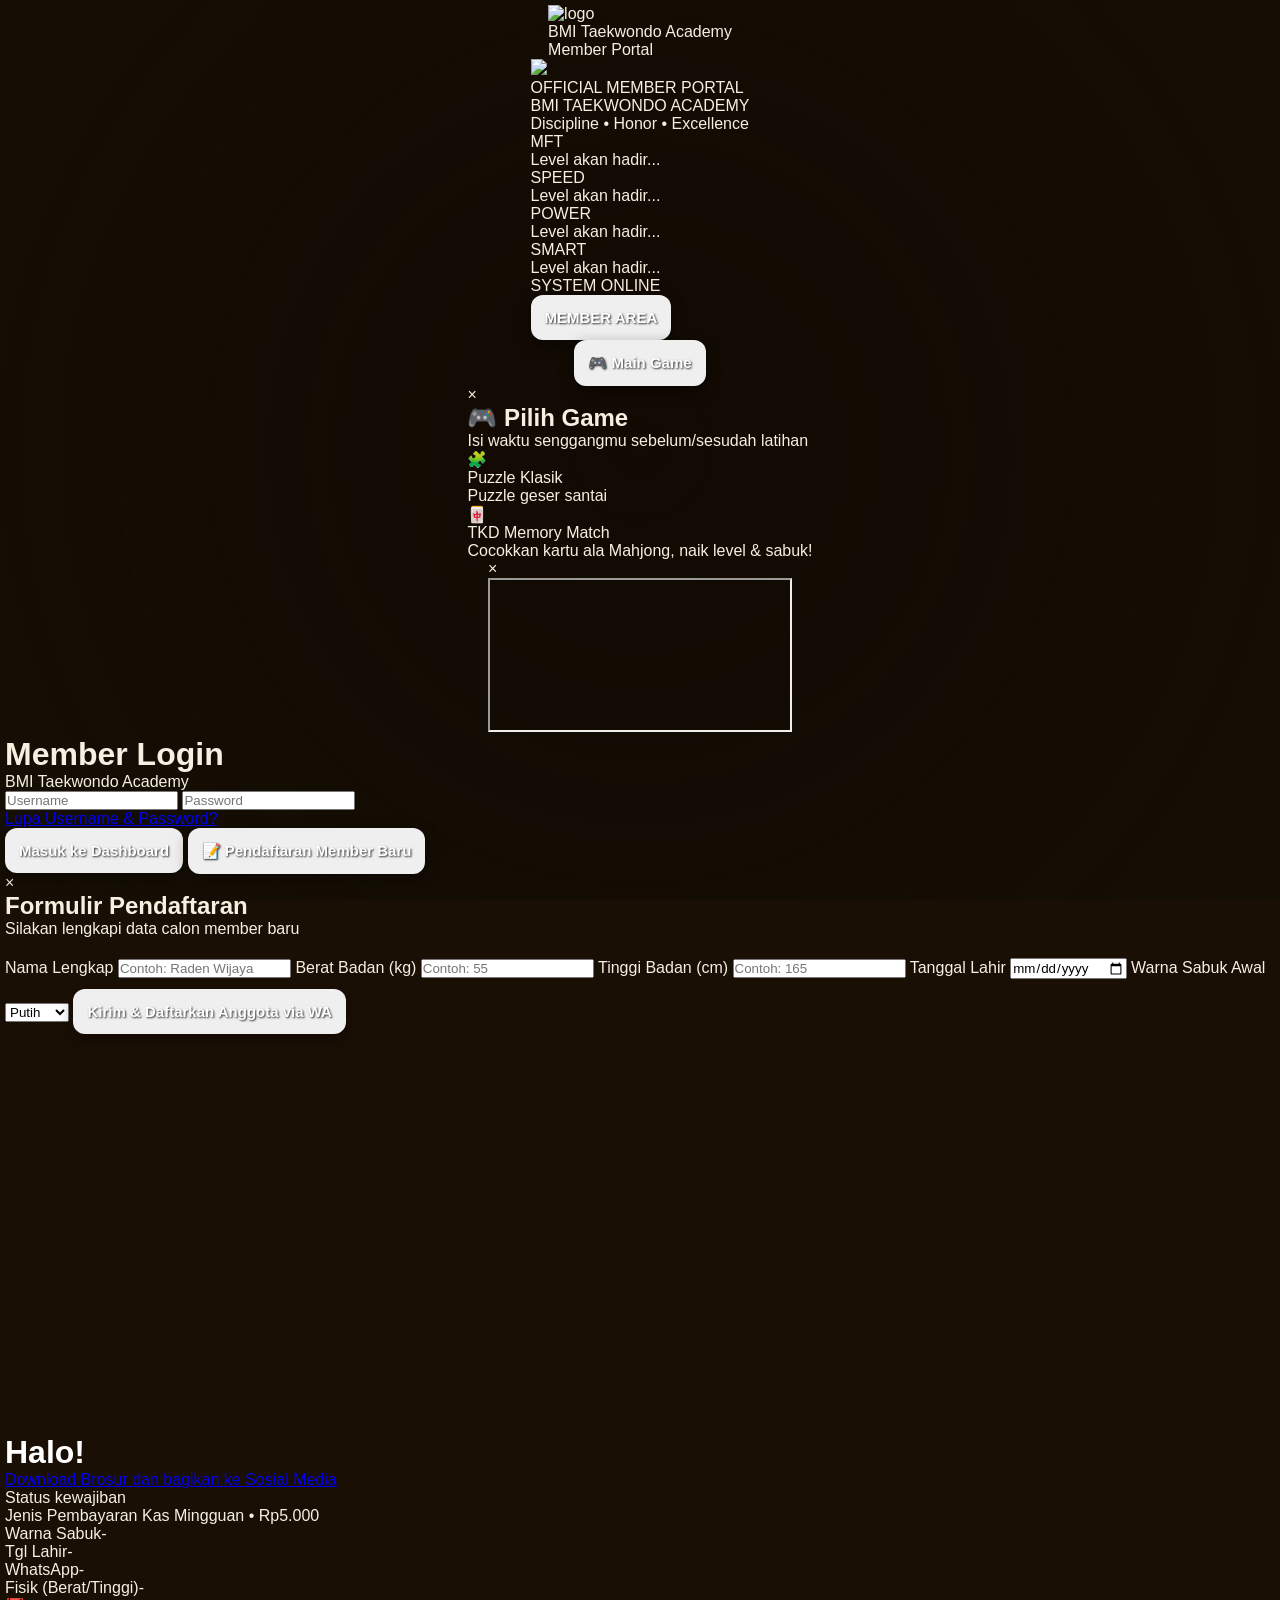
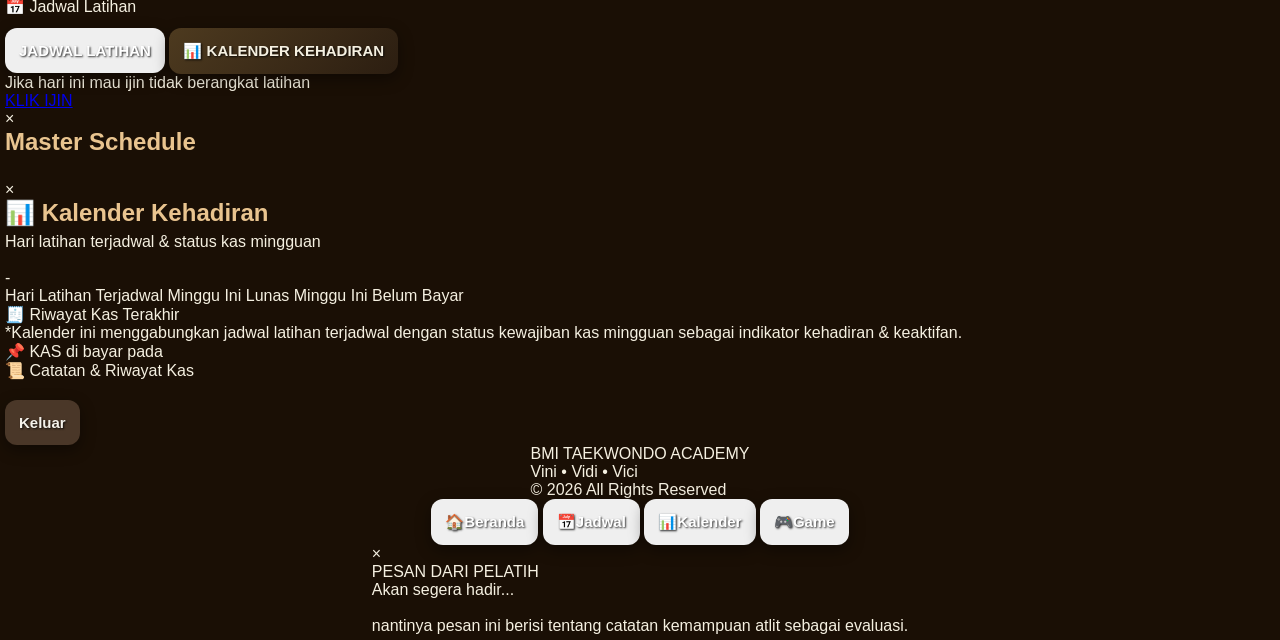
==== commit 43bf7e1f: "Add files via upload" ====
--- a/index.html
+++ b/index.html
@@ -2,101 +2,328 @@
 <html lang="id">
 <head>
     <meta charset="UTF-8">
-    <meta name="viewport" content="width=device-width, initial-scale=1.0, maximum-scale=1.0">
-    <title>Taekwondo Memory Puzzle - Progressive Edition</title>
-    <script src="https://cdn.jsdelivr.net/npm/canvas-confetti@1.6.0/dist/confetti.browser.min.js"></script>
-    <link rel="stylesheet" href="CSS/index.css">
-    <link rel="manifest" href="manifest.json">
-<meta name="theme-color" content="#2c3e50">
-  
+    <meta name="viewport" content="width=device-width, initial-scale=1.0">
+    <title>Member Portal - BMI Taekwondo Academy</title>
+
+    <script src="https://www.gstatic.com/firebasejs/8.10.0/firebase-app.js"></script>
+    <script src="https://www.gstatic.com/firebasejs/8.10.0/firebase-firestore.js"></script>
+    
+    <link rel="preconnect" href="https://fonts.googleapis.com">
+    <link rel="preconnect" href="https://fonts.gstatic.com" crossorigin>
+    <link href="https://fonts.googleapis.com/css2?family=Cinzel:wght@700&family=Playfair+Display:ital,wght@0,400;0,700;1,400&family=Quicksand:wght@500;700&display=swap" rel="stylesheet">
+     <link rel="stylesheet" href="CSS/index.css">
+
+    <!-- ====== PWA: BAHAN DASAR UNTUK DIJADIKAN APK ====== -->
+    <link rel="manifest" href="./manifest.json">
+    <meta name="theme-color" content="#0c0804">
+    <meta name="mobile-web-app-capable" content="yes">
+    <meta name="apple-mobile-web-app-capable" content="yes">
+    <meta name="apple-mobile-web-app-status-bar-style" content="black-translucent">
+    <meta name="apple-mobile-web-app-title" content="BMI Member">
+    <link rel="apple-touch-icon" href="https://raw.githubusercontent.com/tempayanpapaya-coder/BMI/refs/heads/main/ChatGPT%20Image%2012%20Mei%202026%2C%2016.20.14..png">
+    <link rel="icon" href="https://raw.githubusercontent.com/tempayanpapaya-coder/BMI/refs/heads/main/ChatGPT%20Image%2012%20Mei%202026%2C%2016.20.14..png">
+
+    
 </head>
 <body>
-
-  <marquee class="running-text">
-     Game Gratis gini kok gak di pake 
-</marquee>
-
-<div class="top-menu">
-    <div class="settings-btn" onclick="toggleSettingsPanel()">
-        ⚙️
-    </div>
-</div>
   
-    
-    <div class="menu-container">
-        <div class="game-title">TAEKWONDO</div>
-        <img src="Asset/dragon.png" alt="Logo Game Taekwondo" width="150">
-        <div class="game-title" style="background: linear-gradient(to bottom, #ff7675, #d63031); -webkit-background-clip: text;">MEMORY PUZZLE</div>
-        <div class="game-subtitle">Progressive Edition</div>
-
-        <div class="user-badge">
-          
-          <div style="width: 92%; max-width: 500px; margin: 10px auto 0px; text-align: left;">
-    <label for="difficultySelect" style="font-size: 12px; font-weight: bold; color: #ffd700;">🥋 Pilih Tingkatan Ujian:</label>
-    <select id="difficultySelect" onchange="selectDifficultyMenu(this.value)" style="width: 100%; background: linear-gradient(145deg, #2c3e50, #1a252f); border: 1px solid #00b0ff; padding: 6px; border-radius: 8px; color: white; font-size: 13px; margin-top: 4px;">
-        <option value="regular">🟨 Regular</option>
-        <option value="senior">🟥 Senior</option>
-        <option value="sabeum">⬛ Shabeum</option>
-    </select>
-</div>
-
-<div id="info">
-    ...
-            <div>🥋 Petarung: <span id="lblPlayerName">Ksatria_WT</span></div>
-            <div style="font-size: 12px; opacity: 0.8;">🏆 Max Level Terbuka: <span id="lblMaxLevel" style="color: #ffd700;">1</span></div>
-        </div>
-
-        <div class="menu-buttons">
-            <button id="btnStart" class="btn-main" onclick="goToGame()">▶ START GAME</button>
-            <button id="btnShop" onclick="goToShop()">
-    🛒 TOKO TAEGEUK
+  <audio id="coachAudio" src="https://github.com/tempayanpapaya-coder/Komponen/raw/refs/heads/main/sang_penakluk.mp3" loop></audio>
+
+<!-- ====== STICKY MINI HEADER (muncul saat scroll ke bawah) ====== -->
+<div class="mini-header" id="miniHeader">
+    <img src="https://raw.githubusercontent.com/tempayanpapaya-coder/BMI/refs/heads/main/ChatGPT%20Image%2012%20Mei%202026%2C%2016.20.14..png" alt="logo">
+    <div class="mh-info">
+        <div class="mh-name" id="miniName">BMI Taekwondo Academy</div>
+        <div class="mh-sub">Member Portal</div>
+    </div>
+    <div class="dot"></div>
+</div>
+
+<div class="topbar">
+
+    <div class="topbar-overlay"></div>
+
+    <div class="brand-area">
+       <div class="logo-wrap">
+
+    <div class="gear gear-back"></div>
+
+    <div class="gear gear-front"></div>
+
+    <div class="gear-center"></div>
+
+    <img src="https://raw.githubusercontent.com/tempayanpapaya-coder/BMI/refs/heads/main/ChatGPT%20Image%2012%20Mei%202026%2C%2016.20.14..png" class="logo">
+
+</div>
+
+        <div>
+            <div class="brand-badge">OFFICIAL MEMBER PORTAL</div>
+
+            <div class="brand-title">
+                BMI TAEKWONDO
+                <span>ACADEMY</span>
+            </div>
+
+            <div class="brand-sub">
+                Discipline • Honor • Excellence
+            </div>
+
+            <div class="header-stats">
+                <div class="stat-card">
+                    <div class="stat-number">MFT</div>
+                    <div class="stat-label">Level akan hadir...</div>
+                </div>
+
+                <div class="stat-card">
+                    <div class="stat-number">SPEED</div>
+                    <div class="stat-label">Level akan hadir...</div>
+                </div>
+
+                <div class="stat-card">
+                    <div class="stat-number">POWER</div>
+                    <div class="stat-label">Level akan hadir...</div>
+                </div>
+                 <div class="stat-card">
+                    <div class="stat-number">SMART</div>
+                    <div class="stat-label">Level akan hadir...</div>
+                </div>
+            </div>
+        </div>
+    </div>
+
+
+
+    <div class="header-right">
+        <div class="live-box">
+            <div class="dot"></div>
+            SYSTEM ONLINE
+        </div>
+
+       <button class="hero-btn" onclick="toggleCoachMessage(true)">
+    MEMBER AREA
 </button>
-            <button id="btnAccount" class="btn-main" onclick="togglePanel('accountPanel')">👤 BUAT / GANTI AKUN</button>
-        </div>
-    </div>
-
-    <div id="accountPanel" class="overlay">
-        <div class="panel">
-            <h3>👤 AKUN OFFLINE</h3>
-            <p style="font-size: 12px; color: #aaa; margin: 0;">Nama ini akan otomatis tercatat pada Papan Peringkat Master.</p>
-            <input type="text" id="txtPlayerName" maxlength="15" placeholder="Masukkan nama...">
-            <button class="btn-action" onclick="saveOfflineAccount()">SIMPAN AKUN</button>
-            <button class="btn-close" onclick="togglePanel('accountPanel')">Batal</button>
-        </div>
-    </div>
-
- <div id="settingsOverlay" class="settings-overlay hidden"></div>
-        <div id="settingsPanel" class="settings-panel hidden">
-            <h4>⚙️ PENGATURAN GAME</h4>
-            <div class="settings-group">
-                <div class="settings-item-row">
-                    <span>🎵 Musik Latar</span>
-                    <button id="musicToggleBtn" onclick="toggleMusic()" style="background:#21bb1a; padding: 4px 8px; font-size:11px; border-radius:6px; border:none; color:white; font-weight:bold; cursor:pointer;">MUTE</button>
-                </div>
-                <div class="settings-slider-container">
-                    <input type="range" id="musicVolumeSlider" min="0" max="1" step="0.1" value="1" oninput="updateMusicVolume(this.value)">
-                </div>
-
-                <div class="settings-item-row" style="margin-top: 5px;">
-                    <span>🔊 Efek Suara</span>
-                    <span id="soundVolPercent" style="font-size:12px; color:#00b0ff; font-weight:bold;">100%</span>
-                </div>
-                <input type="range" id="soundVolumeSlider" min="0" max="1" step="0.1" value="1" oninput="updateSoundVolume(this.value)">
-            </div>
-
-            <div class="settings-item">
-                <span>Mode Layar</span>
-                <span style="color:#00b0ff;">Responsif HP</span>
-            </div>
+    </div>
+
+</div>
+  <button class="btn-game-float" onclick="togglePilihGame(true)">
+    🎮 Main Game
+</button>
+
+<!-- ====== MODAL: PILIH GAME ====== -->
+<div id="modalPilihGame" class="modal-game">
+    <div class="game-pilih-content">
+        <div class="close-game" onclick="togglePilihGame(false)">&times;</div>
+        <h2>🎮 Pilih Game</h2>
+        <div class="game-pilih-sub">Isi waktu senggangmu sebelum/sesudah latihan</div>
+        <div class="game-pilih-grid">
+            <div class="game-pilih-card" onclick="bukaGame('puzzle')">
+                <div class="game-pilih-icon">🧩</div>
+                <div class="game-pilih-title">Puzzle Klasik</div>
+                <div class="game-pilih-desc">Puzzle geser santai</div>
+            </div>
+            <div class="game-pilih-card" onclick="bukaGame('tkd')">
+                <div class="game-pilih-icon">🀄</div>
+                <div class="game-pilih-title">TKD Memory Match</div>
+                <div class="game-pilih-desc">Cocokkan kartu ala Mahjong, naik level & sabuk!</div>
+            </div>
+        </div>
+    </div>
+</div>
+
+<div id="modalGame" class="modal-game">
+    <div class="modal-game-content">
+        <div class="close-game" onclick="toggleGamePlayer(false)">&times;</div>
+        <iframe id="gameFrame" src="" class="game-frame"></iframe>
+    </div>
+</div>
+
+<div class="container">
+    <div id="loginSection" class="login-box">
+        <h1>Member Login</h1>
+        <p class="subtitle">BMI Taekwondo Academy</p>
+        <input type="text" id="userInp" placeholder="Username">
+        <input type="password" id="passInp" placeholder="Password">
+
+        <div class="forgot-box">
+            <a href="https://wa.me/6285741163911?text=Shabeum,%20saya%20lupa%20username%20dan%20Password%20untuk%20aplikasi%20BMI%20,%20mohon%20untuk%20di%20kirim%20ke%20saya%20lagi%20agar%20saya%20bisa%20masuk%20ke%20aplikasi%20BMI%20kembali%20🙏" target="_blank" class="forgot-link">Lupa Username & Password?</a>
+        </div>
+
+        <button class="btn btn-login" onclick="login()">Masuk ke Dashboard</button>
         
-           
-           
-            <button class="btn-reset-data" onclick="resetAllGameData()">⚠️ RESET SEMUA DATA GAME</button>
-        </div>
-      
-    <footer>© 2026 Taekwondo Memory Puzzle. All Rights Reserved.</footer>
-
-    <script src="JS/index.js"></script>
-    <script src="JS/Storage.js"></script>
+        <button class="btn-register-trigger" onclick="toggleRegister(true)">📝 Pendaftaran Member Baru</button>
+    </div>
+
+    <div id="modalRegister" class="modal-register">
+        <div class="modal-register-content">
+            <span class="close-register" onclick="toggleRegister(false)">&times;</span>
+            <h2>Formulir Pendaftaran</h2>
+            <p class="subtitle" style="margin-bottom: 20px;">Silakan lengkapi data calon member baru</p>
+            
+            <label class="reg-label">Nama Lengkap</label>
+            <input type="text" id="regNama" placeholder="Contoh: Raden Wijaya">
+            
+            <label class="reg-label">Berat Badan (kg)</label>
+            <input type="number" id="regBerat" placeholder="Contoh: 55">
+            
+            <label class="reg-label">Tinggi Badan (cm)</label>
+            <input type="number" id="regTinggi" placeholder="Contoh: 165">
+            
+            <label class="reg-label">Tanggal Lahir</label>
+            <input type="date" id="regTglLahir">
+            
+            <label class="reg-label">Warna Sabuk Awal</label>
+            <select id="regSabuk">
+                <option value="Putih">Putih</option>
+                <option value="Kuning">Kuning</option>
+                <option value="Hijau">Hijau</option>
+                <option value="Biru">Biru</option>
+                <option value="Merah">Merah</option>
+                <option value="Hitam">Hitam</option>
+            </select>
+
+            <button class="btn btn-register-submit" style="margin-top: 10px;" onclick="kirimPendaftaranWA()">Kirim & Daftarkan Anggota via WA</button>
+        </div>
+    </div>
+
+    <div id="profileSection" class="profile-box loading">
+        <div class="skeleton-overlay">
+            <div class="skeleton-line" style="width:55%; height:32px;"></div>
+            <div class="skeleton-line" style="width:35%; height:16px; margin-bottom:26px;"></div>
+            <div class="skeleton-line" style="width:100%; height:130px; border-radius:24px;"></div>
+            <div class="skeleton-line" style="width:100%; height:90px; border-radius:20px; margin-top:16px;"></div>
+            <div class="skeleton-line" style="width:100%; height:90px; border-radius:20px;"></div>
+        </div>
+        <h1 id="welcomeName" style="color: #fff;">Halo!</h1>
+        <p class="subtitle" id="memberUser" style="color:#e9c48f; font-weight:700;"></p>
+
+        <div id="alertBox" style="display:none;" class="notif-alert">
+            ⚠️ Perhatian: Anda memiliki tunggakan kewajiban!
+        </div>
+
+        <a href="https://raw.githubusercontent.com/tempayanpapaya-coder/Komponen/refs/heads/main/Brosur%20baru.png" class="btn-download-brosur">Download Brosur dan bagikan ke Sosial Media</a>
+
+        <div class="info-card">
+            <div class="info-row"><span class="label">Status kewajiban</span><span id="statusTag"></span></div>
+            <div class="info-row">
+                <span class="label">Jenis Pembayaran</span>
+                <span class="val" style="color:var(--primary2)">Kas Mingguan • Rp5.000</span>
+            </div>
+            <div class="info-row"><span class="label">Warna Sabuk</span><span class="val" id="valSabuk">-</span></div>
+            <div class="info-row"><span class="label">Tgl Lahir</span><span class="val" id="valTgl">-</span></div>
+            <div class="info-row"><span class="label">WhatsApp</span><span class="val" id="valWA">-</span></div>
+            <div class="info-row"><span class="label">Fisik (Berat/Tinggi)</span><span class="val" id="valFisik">-</span></div>
+            <div class="info">
+                <div class="schedule-box">
+                    <div class="schedule-title">📅 Jadwal Latihan</div>
+                    <button class="btn-show-jadwal" onclick="toggleJadwal(true)">
+                        <span>JADWAL LATIHAN</span>
+                    </button>
+                    <button class="btn-show-jadwal" style="margin-top:12px; background:linear-gradient(135deg,#4d3a1f,#2c1e11); color:var(--primary2);" onclick="toggleKalender(true)">
+                        <span>📊 KALENDER KEHADIRAN</span>
+                    </button>
+                    <div class="izin-box">
+                        <div class="izin-text">Jika hari ini mau ijin tidak berangkat latihan</div>
+                        <a href="https://wa.me/+62882003007515?text=Shabum%20Widya%20yang%20Cantik,%20Maaf%20hari%20ini%20anak%20saya%20ijin%20tidak%20bisa%20Hadir%20mengikuti%20latihan,%20harap%20di%20maklumi%20ya%20Shabeum" target="_blank" class="btn-izin">KLIK IJIN</a>
+                    </div>
+                    <div id="modalJadwal" class="modal-jadwal">
+                        <div class="modal-jadwal-content">
+                            <span class="close-jadwal" onclick="toggleJadwal(false)">&times;</span>
+                            <h2 style="margin-bottom: 25px; color: #e9c48f; font-weight: 900;">Master Schedule</h2>
+                            <div id="jadwal"></div>
+                        </div>
+                    </div>
+
+                    <!-- ====== MODAL KALENDER KEHADIRAN ====== -->
+                    <div id="modalKalender" class="modal-jadwal">
+                        <div class="modal-jadwal-content">
+                            <span class="close-jadwal" onclick="toggleKalender(false)">&times;</span>
+                            <h2 style="margin-bottom: 6px; color: #e9c48f; font-weight: 900;">📊 Kalender Kehadiran</h2>
+                            <p class="subtitle" style="margin-bottom:18px;">Hari latihan terjadwal & status kas mingguan</p>
+
+                            <div class="cal-month-label" id="calMonthLabel">-</div>
+                            <div class="cal-grid" id="calGrid"></div>
+
+                            <div class="cal-legend">
+                                <span><i style="background:var(--primary2);"></i> Hari Latihan Terjadwal</span>
+                                <span><i style="background:#4d7c0f;"></i> Minggu Ini Lunas</span>
+                                <span><i style="background:#b91c1c;"></i> Minggu Ini Belum Bayar</span>
+                            </div>
+
+                            <div class="streak-title">🧾 Riwayat Kas Terakhir</div>
+                            <div class="streak-strip" id="streakStrip"></div>
+
+                            <div class="kal-stats" id="kalStats"></div>
+
+                            <p class="kal-note">*Kalender ini menggabungkan jadwal latihan terjadwal dengan status kewajiban kas mingguan sebagai indikator kehadiran & keaktifan.</p>
+                        </div>
+                    </div>
+                </div>
+            </div>
+        </div>
+
+        <div class="payment-box">
+            <div class="payment-title">📌 KAS di bayar pada </div>
+            <div id="paymentStatus"></div>
+            
+            <div class="history-title">📜 Catatan & Riwayat Kas</div>
+            <div id="historyContainer"></div>
+        </div>
+
+        <button class="btn" style="background:#4a3728; color:#f5f2eb; margin-top:20px; border:1px solid var(--border);" onclick="logout()">Keluar</button>
+    </div>
+</div>
+
+<div class="footer-pro">
+    <div class="footer-title">BMI TAEKWONDO ACADEMY</div>
+    <div class="footer-sub">Vini • Vidi • Vici</div>
+    <div class="footer-copy">© 2026 All Rights Reserved</div>
+</div>
+
+<!-- ====== BOTTOM NAVIGATION (MUNCUL OTOMATIS DI LAYAR HP) ====== -->
+<div class="bottom-nav" id="bottomNav">
+    <button class="bn-item" onclick="window.scrollTo({top:0, behavior:'smooth'})">
+        <span class="bn-icon">🏠</span><span>Beranda</span>
+    </button>
+    <button class="bn-item" onclick="toggleJadwal(true)">
+        <span class="bn-icon">📅</span><span>Jadwal</span>
+    </button>
+    <button class="bn-item" onclick="toggleKalender(true)">
+        <span class="bn-icon">📊</span><span>Kalender</span>
+    </button>
+    <button class="bn-item" onclick="togglePilihGame(true)">
+        <span class="bn-icon">🎮</span><span>Game</span>
+    </button>
+</div>
+
+<!-- ========================= -->
+<!-- COACH MESSAGE MODAL -->
+<!-- ========================= -->
+
+<div id="coachModal" class="coach-modal">
+
+    <div class="coach-canvas">
+
+        <div class="coach-glow"></div>
+
+        <span class="coach-close" onclick="toggleCoachMessage(false)">
+            &times;
+        </span>
+
+        <div class="coach-title">
+            PESAN DARI PELATIH
+        </div>
+
+        <div class="coach-line"></div>
+
+        <div class="coach-message">
+            Akan segera hadir...
+            <br><br>
+            nantinya pesan ini berisi tentang catatan kemampuan atlit sebagai evaluasi.
+        </div>
+    </div>
+</div>
+
+
+<script src="JS/index.js"></script>
 </body>
 </html>
--- a/CSS/index.css
+++ b/CSS/index.css
@@ -1,1908 +1,335 @@
-.btn-game-float {
+/* ==========================================================================
+   1. RESET & OPTIMISASI MOBILE (ANDROID)
+   ========================================================================== */
+* {
+    margin: 0;
+    padding: 0;
+    box-sizing: border-box;
+    -webkit-tap-highlight-color: transparent; /* Hilangkan kedipan biru di Android */
+    font-family: 'Segoe UI', Roboto, Helvetica, Arial, sans-serif;
+    user-select: none;
+    -webkit-user-select: none;
+}
+
+body {
+    background: #1a0f05 url('/Asset/Background.jpg') no-repeat center center fixed;
+    background-size: cover;
+    min-height: 100vh;
+    display: flex;
+    flex-direction: column;
+    justify-content: space-between;
+    align-items: center;
+    overflow-x: hidden;
+    color: #f5f0e1; /* Warna putih gading khas kain jowo */
+    padding: 5px;
+}
+
+/* Efek Overlay Gelap Estetik di atas Background agar teks terbaca jelas */
+body::before {
+    content: '';
     position: fixed;
-    bottom: 24px;
-    right: 24px;
-    background: linear-gradient(135deg, #22c55e, #166534);
-    color: white;
-    padding: 14px 20px;
-    border-radius: 999px;
+    top: 0; left: 0; right: 0; bottom: 0;
+    background: radial-gradient(circle, rgba(0,0,0,0.3) 0%, rgba(21,15,5,0.85) 100%);
+    z-index: -1;
+}
+
+/* ==========================================================================
+   2. MARQUEE ANIME (RUNNING TEXT)
+   ========================================================================== */
+.running-text {
+    background: linear-gradient(90deg, rgba(212,175,55,0) 0%, rgba(139,0,0,0.8) 50%, rgba(212,175,55,0) 100%);
+    color: #ffd700; /* Emas */
+    font-weight: bold;
+    font-size: 13px;
+    padding: 6px 0;
+    width: 100%;
+    text-shadow: 1px 1px 2px #000;
+    border-top: 1px solid #d4af37;
+    border-bottom: 1px solid #d4af37;
+    letter-spacing: 1px;
+}
+
+/* ==========================================================================
+   3. MENU UTAMA & BADGE
+   ========================================================================== */
+.top-menu {
+    width: 100%;
+    display: flex;
+    justify-content: flex-end;
+    max-width: 450px;
+}
+
+.settings-btn {
+    font-size: 24px;
+    cursor: pointer;
+    background: rgba(44, 62, 80, 0.6);
+    padding: 8px;
+    border-radius: 50%;
+    border: 1.5px solid #d4af37;
+    box-shadow: 0 0 10px rgba(212,175,55,0.3);
+    transition: transform 0.3s ease;
+    animation: pulseGlow 3s infinite alternate;
+}
+
+.menu-container {
+    background: rgba(26, 15, 5, 0.2); /* Menurunkan kepekatan dari 0.75 ke 0.25 */
+    backdrop-filter: blur(8px);
+    -webkit-backdrop-filter: blur(8px);
+    border: 2px solid rgba(214, 175, 55, 0.5); /* Border emas dibuat semi-transparan juga */
+    border-radius: 20px;
+    padding: 25px 20px;
+    width: 90%;
+    max-width: 380px;
+    text-align: center;
+    box-shadow: 0 10px 25px rgba(0,0,0,0.4); /* Bayangan diperlembut agar tidak terlalu kontras */
+    margin: auto 0;
+}
+
+
+/* Efek Logo Dragon Mengambang */
+.menu-container img {
+    filter: drop-shadow(0 0 12px #d63031);
+    animation: floatAnim 4s ease-in-out infinite;
+    margin: 15px 0;
+}
+
+.game-title {
+    font-size: 28px;
+    font-weight: 900;
+    letter-spacing: 3px;
+    color: #f5f0e1;
+    text-shadow: 3px 3px 0px #000, 0 0 10px rgba(212,175,55,0.5);
+}
+
+.game-subtitle {
+    font-size: 14px;
+    color: #ffd700;
+    letter-spacing: 4px;
+    text-transform: uppercase;
+    margin-top: -2px;
+    margin-bottom: 20px;
+    font-weight: bold;
+    text-shadow: 1px 1px 2px #000;
+}
+
+/* User Badge Petarung */
+.user-badge {
+    background: linear-gradient(135deg, #2c1a04 0%, #4a2c00 100%);
+    border: 1px solid #8b6508;
+    border-radius: 12px;
+    padding: 12px;
+    margin-bottom: 25px;
+    box-shadow: inset 0 0 10px rgba(0,0,0,0.5);
+}
+
+.user-badge div {
+    font-weight: bold;
+    color: #f5f0e1;
+    text-shadow: 1px 1px 1px #000;
+}
+
+/* ==========================================================================
+   4. TOMBOL-TOMBOL (BUTTONS) SUPER CANGGIH
+   ========================================================================== */
+.menu-buttons {
+    display: flex;
+    flex-direction: column;
+    gap: 14px;
+}
+
+button {
+    font-weight: bold;
     font-size: 15px;
-    font-weight: 900;
-    font-family: 'Quicksand', sans-serif;
-    border: 2px solid rgba(255, 255, 255, 0.2);
-    box-shadow: 0 10px 30px rgba(34, 197, 94, 0.4), 0 0 20px rgba(34, 197, 94, 0.2);
+    padding: 14px;
+    border-radius: 12px;
+    border: none;
     cursor: pointer;
-    z-index: 999;
-    display: flex;
-    align-items: center;
-    gap: 10px;
-    transition: 0.3s;
-    animation: bounceGame 2.5s infinite;
-}
-
-.btn-game-float:hover {
-    transform: translateY(-5px) scale(1.05);
-    box-shadow: 0 15px 35px rgba(34, 197, 94, 0.6);
-}
-
-@keyframes bounceGame {
-    0%, 20%, 50%, 80%, 100% { transform: translateY(0); }
-    40% { transform: translateY(-10px); }
-    60% { transform: translateY(-5px); }
-}
-
-.modal-game {
-    display: none;
-    position: fixed;
-    inset: 0;
-    background: rgba(0,0,0,0.85);
-    backdrop-filter: blur(12px);
-    z-index: 999999;
-    align-items: center;
-    justify-content: center;
-    animation: fade 0.3s ease;
-}
-
-.modal-game-content {
-    width: 95%; /* Diperlebar dari 90% menjadi 95% */
-    max-width: 450px; /* Batas maksimal diperlebar */
-    height: 92vh; /* Ketinggian ditambah dari 80vh menjadi 92vh */
-    background: #0f172a;
-    border-radius: 24px;
-    border: 1px solid rgba(255, 255, 255, 0.1);
+    color: #ffffff;
+    transition: all 0.2s ease;
+    text-shadow: 1px 1px 2px rgba(0,0,0,0.8);
+    box-shadow: 0 5px 15px rgba(0,0,0,0.4);
     position: relative;
     overflow: hidden;
-    box-shadow: 0 20px 50px rgba(0,0,0,0.8);
-    display: flex;
-    flex-direction: column;
-}
-
-
-.close-game {
-    position: absolute;
-    top: 15px;
-    right: 15px;
-    width: 35px;
-    height: 35px;
-    background: rgba(0,0,0,0.6);
+}
+
+/* Tombol Start - Merah Membara berpadu Emas Jawa */
+#btnStart {
+    background: linear-gradient(to bottom, #d63031, #8b0000);
+    border: 1.5px solid #ffd700;
+    font-size: 16px;
+    letter-spacing: 1px;
+}
+
+#btnStart:active {
+    transform: scale(0.97);
+    background: linear-gradient(to bottom, #8b0000, #5c0000);
+}
+
+/* Tombol Toko Taegeuk */
+#btnShop {
+    background: linear-gradient(to bottom, #b8860b, #6e470b);
+    border: 1.5px solid #f5f0e1;
+}
+
+/* Tombol Akun */
+#btnAccount {
+    background: linear-gradient(to bottom, #4a5568, #2d3748);
+    font-size: 13px;
+}
+
+/* Feedback ketukan tombol di HP */
+button:active {
+    transform: translateY(2px);
+    box-shadow: 0 2px 5px rgba(0,0,0,0.5);
+}
+
+/* ==========================================================================
+   5. OVERLAY & PANEL (AKUN & PENGATURAN)
+   ========================================================================== */
+.overlay, .settings-overlay {
+    position: fixed;
+    top: 0; left: 0; right: 0; bottom: 0;
+    background: rgba(0, 0, 0, 0.8);
+    backdrop-filter: blur(5px);
+    -webkit-backdrop-filter: blur(5px);
+    display: flex;
+    justify-content: center;
+    align-items: center;
+    z-index: 99;
+    opacity: 0;
+    pointer-events: none;
+    transition: opacity 0.3s ease;
+}
+
+/* Kelas Trigger Tampil (Gunakan JS untuk add/remove class ini atau ubah style.display) */
+.overlay.active, .settings-overlay:not(.hidden) {
+    opacity: 1;
+    pointer-events: auto;
+}
+
+.panel, .settings-panel {
+    background: #22140a;
+    border: 2px solid #d4af37;
+    border-radius: 16px;
+    padding: 20px;
+    width: 85%;
+    max-width: 340px;
+    box-shadow: 0 10px 30px rgba(0,0,0,0.8);
+    color: #f5f0e1;
+}
+
+/* Desain Input Akun */
+.panel h3, .settings-panel h4 {
+    color: #ffd700;
+    text-align: center;
+    margin-bottom: 12px;
+    letter-spacing: 1px;
+}
+
+.panel input[type="text"] {
+    width: 100%;
+    padding: 12px;
+    margin: 15px 0;
+    background: #110a05;
+    border: 1px solid #8b6508;
+    border-radius: 8px;
     color: #fff;
-    border: 1px solid rgba(255,255,255,0.2);
-    border-radius: 50%;
-    font-size: 24px;
-    display: flex;
+    font-size: 14px;
+    box-sizing: border-box;
+    text-align: center;
+}
+
+.panel input[type="text"]:focus {
+    outline: none;
+    border-color: #ffd700;
+    box-shadow: 0 0 8px rgba(212,175,55,0.5);
+}
+
+/* Tombol Aksi di Dalam Panel */
+.btn-action {
+    background: #21bb1a;
+    width: 100%;
+    margin-bottom: 8px;
+}
+.btn-close {
+    background: #d63031;
+    width: 100%;
+}
+
+/* ==========================================================================
+   6. SETTINGS PANEL KHUSUS
+   ========================================================================== */
+.settings-panel {
+    position: fixed;
+    top: 50%; left: 50%;
+    transform: translate(-50%, -50%);
+    z-index: 100;
+    transition: all 0.3s ease;
+}
+
+.settings-panel.hidden {
+    display: none;
+}
+
+.settings-group {
+    background: rgba(0,0,0,0.3);
+    padding: 12px;
+    border-radius: 10px;
+    margin-bottom: 15px;
+    border: 1px solid #4a2c00;
+}
+
+.settings-item-row {
+    display: flex;
+    justify-content: space-between;
     align-items: center;
-    justify-content: center;
-    cursor: pointer;
-    z-index: 10;
-    transition: 0.3s;
-}
-
-.close-game:hover {
-    background: #ef4444;
-    transform: rotate(90deg);
-}
-
-iframe.game-frame {
-    width: 100%;
-    height: 100%;
-    border: none;
-    background: transparent;
-}
-
-:root{
-/* JAWA CLASSIC PREMIUM PALETTE */
---bg: #0c0804;
---card: #1a120b;
---card2: #2c1e11;
---glass: rgba(212, 163, 89, 0.06);
---glass2: rgba(212, 163, 89, 0.03);
---border: rgba(212, 163, 89, 0.15);
---primary: #d4a359; /* Emas Sogan */
---primary2: #e9c48f; /* Kuning Gading */
---success: #3f6212;
---danger: #991b1b;
---warning: #854d0e;
---text: #f5f2eb; /* Putih Gading */
---soft: #bcaaa4; /* Cokelat Muda */
-/* SHADOW */
---shadow: 0 10px 30px rgba(0,0,0,.65);
---shadow-gold: 0 0 30px rgba(212,163,89,.15);
-}
-
-*{
-margin:0;
-padding:0;
-box-sizing:border-box;
-}
-
-html{
-scroll-behavior:smooth;
-}
-
-body{
-font-family: 'Quicksand', Segoe UI, sans-serif;
-background: radial-gradient(circle at top, #2c1e11 0%, #1a120b 40%, #0c0804 100%);
-color:var(--text);
-min-height:100vh;
-padding:24px;
-overflow-x:hidden;
-}
-
-::-webkit-scrollbar{
-width:8px;
-}
-
-::-webkit-scrollbar-track{
-background:#0c0804;
-}
-
-::-webkit-scrollbar-thumb{
-background:linear-gradient(180deg, #d4a359, #3d2511);
-border-radius:20px;
-}
-
-.container{
-width:100%;
-max-width:950px;
-margin:auto;
-}
-
-.topbar{
-position:relative;
-display:flex;
-justify-content:space-between;
-align-items:center;
-gap:20px;
-padding:24px 28px;
-margin-bottom:26px;
-border-radius:34px;
-overflow:hidden;
-background: linear-gradient(135deg, rgba(26,18,11,.92), rgba(12,8,4,.95)), url('https://raw.githubusercontent.com/tempayanpapaya-coder/BMI/refs/heads/main/Header.png');
-background-size:cover;
-background-position:center;
-border:1px solid var(--border);
-backdrop-filter:blur(18px);
-box-shadow: 0 4px 10px rgba(0,0,0,.25);
-}
-.topbar{
-position:relative;
-display:flex;
-justify-content:space-between;
-align-items:center;
-gap:30px;
-padding:40px;
-margin-bottom:28px;
-border-radius:36px;
-overflow:hidden;
-
-background:
-linear-gradient(rgba(0,0,0,.72), rgba(0,0,0,.78)),
-url('https://raw.githubusercontent.com/tempayanpapaya-coder/BMI/refs/heads/main/Header.png');
-
-background-size:cover;
-background-position:center;
-
-border:1px solid rgba(255,255,255,.08);
-
-box-shadow:
-0 20px 60px rgba(0,0,0,.55),
-0 0 40px rgba(212,163,89,.08);
-
-backdrop-filter:blur(20px);
-}
-
-.topbar::before{
-content:"";
-position:absolute;
-inset:0;
-
-background:
-linear-gradient(
-120deg,
-transparent 0%,
-rgba(255,255,255,.06) 45%,
-transparent 100%
-);
-
-transform:translateX(-100%);
-animation:shineHero 6s linear infinite;
-}
-
-@keyframes shineHero{
-100%{
-transform:translateX(100%);
-}
-}
-
-.topbar-overlay{
-position:absolute;
-inset:0;
-
-background:
-radial-gradient(circle at top right,
-rgba(212,163,89,.25),
-transparent 40%);
-}
-
-.logo-wrap{
-position:relative;
-}
-
-.logo{
-width:95px;
-height:95px;
-padding:10px;
-border-radius:28px;
-background:rgba(255,255,255,.08);
-
-border:1px solid rgba(255,255,255,.1);
-
-backdrop-filter:blur(10px);
-
-position:relative;
-z-index:2;
-}
-
-.logo-wrap{
-position:relative;
-width:110px;
-height:110px;
-
-display:flex;
-align-items:center;
-justify-content:center;
-}
-
-.logo{
-position:relative;
-z-index:10;
-
-width:82px;
-height:82px;
-
-padding:10px;
-border-radius:24px;
-
-background:
-linear-gradient(
-145deg,
-rgba(255,255,255,.16),
-rgba(255,255,255,.04)
-);
-
-backdrop-filter:blur(10px);
-
-border:1px solid rgba(255,255,255,.15);
-
-box-shadow:
-0 10px 30px rgba(0,0,0,.55),
-inset 0 1px 1px rgba(255,255,255,.2);
-
-object-fit:contain;
-}
-
-/* ========================= */
-/* GEAR SYSTEM */
-/* ========================= */
-
-.gear{
-position:absolute;
-border-radius:50%;
-
-display:flex;
-align-items:center;
-justify-content:center;
-
-filter:
-drop-shadow(0 0 12px rgba(255,215,120,.4))
-drop-shadow(0 0 30px rgba(212,163,89,.22));
-}
-
-/* ========================= */
-/* FRONT GEAR */
-/* ========================= */
-
-.gear-front{
-width:108px;
-height:108px;
-
-background:
-conic-gradient(
-from 0deg,
-#fff0c2,
-#ffd36b,
-#d4a359,
-#8b5a1f,
-#ffd36b,
-#fff0c2
-);
-
-animation:rotateFront 8s linear infinite;
-
-z-index:2;
-
-/* REAL GEAR TEETH */
-clip-path:polygon(
-100% 50%, 96% 56%, 98% 66%, 91% 70%,
-92% 80%, 83% 81%, 80% 91%, 70% 89%,
-64% 98%, 50% 94%, 36% 98%, 30% 89%,
-20% 91%, 17% 81%, 8% 80%, 9% 70%,
-2% 66%, 4% 56%, 0% 50%, 4% 44%,
-2% 34%, 9% 30%, 8% 20%, 17% 19%,
-20% 9%, 30% 11%, 36% 2%, 50% 6%,
-64% 2%, 70% 11%, 80% 9%, 83% 19%,
-92% 20%, 91% 30%, 98% 34%, 96% 44%
-);
-}
-
-/* INNER METAL */
-.gear-front::before{
-content:"";
-position:absolute;
-inset:12px;
-border-radius:50%;
-
-background:
-radial-gradient(
-circle at top,
-#3a2b1b,
-#120b05 70%
-);
-
-box-shadow:
-inset 0 0 25px rgba(0,0,0,.95),
-inset 0 0 10px rgba(255,255,255,.05),
-0 0 20px rgba(212,163,89,.18);
-}
-
-/* ========================= */
-/* BACK GEAR */
-/* ========================= */
-
-.gear-back{
-width:126px;
-height:126px;
-
-background:
-conic-gradient(
-from 180deg,
-rgba(255,255,255,.35),
-rgba(212,163,89,.5),
-rgba(120,70,20,.6),
-rgba(255,255,255,.3)
-);
-
-opacity:.55;
-
-animation:rotateBack 18s linear infinite reverse;
-
-z-index:1;
-
-clip-path:polygon(
-100% 50%, 95% 58%, 97% 68%, 90% 72%,
-91% 82%, 82% 83%, 78% 92%, 68% 90%,
-58% 97%, 50% 95%, 42% 97%, 32% 90%,
-22% 92%, 18% 83%, 9% 82%, 10% 72%,
-3% 68%, 5% 58%, 0% 50%, 5% 42%,
-3% 32%, 10% 28%, 9% 18%, 18% 17%,
-22% 8%, 32% 10%, 42% 3%, 50% 5%,
-58% 3%, 68% 10%, 78% 8%, 82% 17%,
-91% 18%, 90% 28%, 97% 32%, 95% 42%
-);
-}
-
-/* ========================= */
-/* CORE */
-/* ========================= */
-
-.gear-center{
-position:absolute;
-
-width:24px;
-height:24px;
-
-border-radius:50%;
-
-background:
-radial-gradient(
-circle,
-#fff5d6,
-#d4a359 45%,
-#5b3714 100%
-);
-
-z-index:4;
-
-box-shadow:
-0 0 20px rgba(255,215,120,.8),
-0 0 40px rgba(255,215,120,.35),
-inset 0 2px 5px rgba(255,255,255,.45);
-}
-
-/* ========================= */
-/* ENERGY AURA */
-/* ========================= */
-
-.logo-wrap::after{
-content:"";
-
-position:absolute;
-inset:-30px;
-
-border-radius:50%;
-
-background:
-radial-gradient(
-circle,
-rgba(255,215,120,.22),
-transparent 70%
-);
-
-animation:pulseAura 3s ease-in-out infinite;
-
-z-index:0;
-}
-
-/* ========================= */
-/* ANIMATIONS */
-/* ========================= */
-
-@keyframes rotateFront{
-100%{
-transform:rotate(360deg);
-}
-}
-
-@keyframes rotateBack{
-100%{
-transform:rotate(-360deg);
-}
-}
-
-@keyframes pulseAura{
-
-0%{
-transform:scale(1);
-opacity:.4;
-}
-
-50%{
-transform:scale(1.12);
-opacity:1;
-}
-
-100%{
-transform:scale(1);
-opacity:.4;
-}
-}
-
-.brand-badge{
-display:inline-block;
-padding:8px 14px;
-margin-bottom:14px;
-
-border-radius:999px;
-
-background:rgba(212,163,89,.12);
-
-border:1px solid rgba(212,163,89,.2);
-
-font-size:11px;
-font-weight:800;
-letter-spacing:2px;
-
-color:#f5d7a1;
-}
-
-.brand-title{
-font-family:'Cinzel', serif;
-font-size:42px;
-font-weight:900;
-line-height:1.1;
-
-color:#fff;
-
-text-shadow:
-0 4px 12px rgba(0,0,0,.5);
-}
-
-.brand-title span{
-display:block;
-color:var(--primary);
-}
-
-.brand-sub{
-margin-top:12px;
-font-size:14px;
-letter-spacing:2px;
-color:#d6c2b0;
-}
-
-.header-stats{
-display:flex;
-gap:14px;
-margin-top:24px;
-flex-wrap:wrap;
-}
-
-.stat-card{
-padding:14px 18px;
-min-width:100px;
-
-border-radius:20px;
-
-background:rgba(255,255,255,.05);
-
-border:1px solid rgba(255,255,255,.06);
-
-backdrop-filter:blur(12px);
-}
-
-.stat-number{
-font-size:22px;
-font-weight:900;
-color:var(--primary2);
-}
-
-.stat-label{
-font-size:12px;
-margin-top:4px;
-color:#cdbca9;
-}
-
-.header-right{
-display:flex;
-flex-direction:column;
-align-items:flex-end;
-gap:16px;
-z-index:2;
-}
-
-.hero-btn{
-padding:16px 24px;
-border:none;
-border-radius:18px;
-
-font-size:14px;
-font-weight:900;
-letter-spacing:1px;
-
-cursor:pointer;
-
-color:#1a120b;
-
-background:
-linear-gradient(
-135deg,
-#ffd36b,
-#d4a359,
-#fff0c2
-);
-
-box-shadow:
-0 10px 30px rgba(212,163,89,.35);
-
-transition:.35s;
-}
-
-.hero-btn:hover{
-transform:translateY(-4px) scale(1.03);
-box-shadow:
-0 20px 40px rgba(212,163,89,.45);
-}
-
-@media(max-width:768px){
-
-.topbar{
-padding:26px;
-flex-direction:column;
-align-items:flex-start;
-}
-
-.brand-title{
-font-size:30px;
-}
-
-.header-right{
-width:100%;
-align-items:stretch;
-}
-
-.hero-btn{
-width:100%;
-}
-
-.header-stats{
-width:100%;
-}
-
-.stat-card{
-flex:1;
-}
-}
-
-.topbar::before{
-content:"";
-position:absolute;
-inset:-120px;
-background: radial-gradient(circle, rgba(212,163,89,.15), transparent 60%);
-pointer-events:none;
-}
-
-.brand-area{
-display:flex;
-align-items:center;
-gap:18px;
-z-index:2;
-}
-
-.logo{
-width:88px;
-height:88px;
-padding:8px;
-border-radius:24px;
-object-fit:contain;
-background: linear-gradient(145deg, rgba(255,255,255,.12), rgba(255,255,255,.03));
-border:1px solid var(--border);
-box-shadow: 0 10px 30px rgba(0,0,0,.5), 0 0 25px rgba(212,163,89,.15);
-transition:.4s;
-}
-
-.logo:hover{
-transform: translateY(-3px) scale(1.03) rotate(2deg);
-}
-
-.brand-title{
-font-family: 'Cinzel', serif;
-font-size:30px;
-font-weight:700;
-line-height:1.1;
-letter-spacing:1px;
-color: var(--primary);
-text-shadow: 0 2px 4px rgba(0,0,0,0.8);
-}
-
-.brand-sub{
-margin-top:8px;
-font-size:13px;
-color:var(--soft);
-letter-spacing:1px;
-}
-
-.live-box{
-display:flex;
-align-items:center;
-gap:12px;
-padding:14px 18px;
-border-radius:18px;
-background: rgba(212,163,89,.08);
-border:1px solid var(--border);
-backdrop-filter:blur(12px);
-font-weight:800;
-font-size:13px;
-letter-spacing: 1px;
-box-shadow:var(--shadow);
-color: var(--primary2);
-}
-
-.dot{
-width:12px;
-height:12px;
-border-radius:50%;
-background:#22c55e;
-box-shadow: 0 0 20px #22c55e;
-animation:pulse 1.5s infinite;
-}
-
-@keyframes pulse{
-0%{ transform:scale(1); opacity:1; }
-50%{ transform:scale(1.35); opacity:.7; }
-100%{ transform:scale(1); opacity:1; }
-}
-
-.login-box, .profile-box, .info-card{
-background: linear-gradient(145deg, rgba(26,18,11,.9), rgba(12,8,4,.95));
-border:1px solid var(--border);
-backdrop-filter:blur(16px);
-background: rgba(26,18,11,.96);
-box-shadow: var(--shadow);
-border-radius:32px;
-}
-
-.login-box, .profile-box{
-padding:34px;
-margin-bottom:24px;
-display:none;
-}
-
-.active{
-display:block;
-}
-
-h1, h2{
-font-family: 'Playfair Display', serif;
-font-size:38px;
-font-weight:900;
-line-height:1.2;
-margin-bottom:10px;
-text-align:center;
-color: var(--primary);
-}
-
-.subtitle{
-text-align:center;
-font-size:14px;
-color:var(--soft);
-margin-bottom:26px;
-font-style: italic;
-}
-
-input, select{
-width:100%;
-padding:18px;
-margin-bottom:16px;
-border:none;
-outline:none;
-border-radius:18px;
-background: rgba(0, 0, 0, 0.4);
-border:1px solid var(--border);
-color:white;
-font-size:15px;
-font-family: 'Quicksand', sans-serif;
-transition:.3s;
-}
-
-input::placeholder{
-color:#786f66;
-}
-
-input:focus, select:focus{
-border-color:var(--primary2);
-background: rgba(26,18,11,.6);
-box-shadow: 0 0 0 5px rgba(212,163,89,.15);
-}
-
-.btn{
-width:100%;
-padding:17px;
-border:none;
-border-radius:18px;
-cursor:pointer;
-font-size:15px;
-font-weight:800;
-font-family: 'Quicksand', sans-serif;
-transition:.35s;
-}
-
-.btn:hover{
-transform: translateY(-2px);
-}
-
-.btn-login, .btn-show-jadwal, .btn-register-submit{
-position:relative;
-width:100%;
-display:flex;
-align-items:center;
-justify-content:center;
-gap:14px;
-padding:18px 22px;
-border:none;
-border-radius:24px;
-cursor:pointer;
-overflow:hidden;
-font-size:15px;
-font-weight:900;
-letter-spacing:.8px;
-color:#1a120b;
-background: linear-gradient(135deg, #b5833f 0%, #d4a359 50%, #e9c48f 100% );
-box-shadow: 0 12px 30px rgba(181,131,63,.35), 0 0 25px rgba(212,163,89,.15);
-transition:.35s ease;
-backdrop-filter:blur(10px);
-}
-
-.btn-register-trigger {
-background: transparent;
-border: 2px dashed var(--primary);
-color: var(--primary2);
-margin-top: 12px;
-box-shadow: none;
-font-weight: 800;
-padding: 16px;
-border-radius:24px;
-width: 100%;
-cursor: pointer;
-transition: .3s;
-font-family: 'Quicksand', sans-serif;
-}
-
-.btn-register-trigger:hover {
-background: rgba(212,163,89,.08);
-color: #ffffff;
-transform: translateY(-2px);
-}
-
-.btn-show-jadwal::before{
-content:"";
-position:absolute;
-inset:0;
-background: linear-gradient(120deg, transparent, rgba(255,255,255,.35), transparent);
-transform:translateX(-120%);
-transition:.7s;
-}
-
-.btn-show-jadwal:hover::before{
-transform:translateX(120%);
-}
-
-.btn-show-jadwal:hover, .btn-login:hover, .btn-register-submit:hover{
-transform: translateY(-3px) scale(1.01);
-box-shadow: 0 18px 40px rgba(181,131,63,.45), 0 0 40px rgba(212,163,89,.25);
-}
-
-.btn-show-jadwal:active, .btn-login:active, .btn-register-submit:active{
-transform:scale(.98);
-}
-
-.btn-show-jadwal span{
-position:relative;
-z-index:2;
-}
-
-.btn-show-jadwal::after{
-content:"";
-position:absolute;
-bottom:0;
-left:10%;
-width:80%;
-height:1px;
-background: rgba(255,255,255,.35);
-border-radius:999px;
-}
-
-@media(max-width:768px){
-.btn-show-jadwal, .btn-login, .btn-register-submit{
-padding:16px 18px;
-font-size:14px;
-border-radius:20px;
-}
-}
-
-.notif-alert{
-padding:18px;
-border-radius:20px;
-font-size:14px;
-font-weight:800;
-margin-bottom:24px;
-text-align:center;
-background: linear-gradient(135deg, #ef4444, #b91c1c);
-color:white;
-box-shadow: 0 10px 30px rgba(239,68,68,.28);
-}
-
-@keyframes warningGlow {
-    0% {
-        background: linear-gradient(135deg, #db2777, #9d174d);
-        box-shadow: 0 0 5px rgba(219, 39, 119, 0.4);
-        transform: scale(1);
-    }
-    50% {
-        background: linear-gradient(135deg, #f472b6, #db2777);
-        box-shadow: 0 0 25px rgba(219, 39, 119, 0.8);
-        transform: scale(1.02);
-    }
-    100% {
-        background: linear-gradient(135deg, #db2777, #9d174d);
-        box-shadow: 0 0 5px rgba(219, 39, 119, 0.4);
-        transform: scale(1);
-    }
-}
-
-
-
-.alert-danger-active {
-    animation: warningGlow 1.5s infinite ease-in-out;
-    border: 2px solid rgba(255, 255, 255, 0.3);
-    color: #fff;
-}
-
-.info-card{
-position:relative;
-padding:28px;
-overflow:hidden;
-margin-bottom:24px;
-background: linear-gradient( rgba(12,8,4,.85), rgba(12,8,4,.9) ), url('https://raw.githubusercontent.com/tempayanpapaya-coder/BMI/refs/heads/main/ChatGPT%20Image%2012%20Mei%202026%2C%2017.16.40.png');
-background-size:cover;
-background-position:center;
-color:#ffffff;
-border: 1px solid var(--border);
-}
-
-.info-row{
-display:flex;
-justify-content:space-between;
-align-items:center;
-gap:18px;
-padding:16px 0;
-border-bottom: 1px solid rgba(212,163,89,.1);
-}
-
-.label{
-font-size:14px;
-color:var(--soft);
-}
-
-.val{
-font-size:16px;
-font-weight:800;
-text-align:right;
-color: var(--text);
-}
-
-.badge{
-padding:9px 16px;
-border-radius:999px;
-font-size:12px;
-font-weight:900;
-letter-spacing:.5px;
-}
-
-.lunas{
-background: linear-gradient( 135deg, #3f6212, #4d7c0f );
-color:white;
-box-shadow: 0 0 20px rgba(77,124,15,.25);
-}
-
-.belum{
-background: linear-gradient( 135deg, #991b1b, #b91c1c );
-color:white;
-box-shadow: 0 0 20px rgba(185,28,28,.25);
-}
-
-.wa-link{
-color:#a3e635;
-font-weight:800;
-text-decoration:none;
-transition:.3s;
-}
-
-.wa-link:hover{
-opacity:.8;
-}
-
-.schedule-box{
-margin-top:24px;
-}
-
-.schedule-title{
-font-family: 'Playfair Display', serif;
-font-size:20px;
-font-weight:900;
-margin-bottom:16px;
-color: var(--primary2);
-}
-
-.modal-jadwal, .modal-register{
-display:none;
-position:fixed;
-inset:0;
-padding:20px;
-background: rgba(0,0,0,.85);
-backdrop-filter:blur(12px);
-z-index:9999;
-overflow-y:auto;
-animation:fade .3s ease;
-}
-
-@keyframes fade{
-from{ opacity:0; }
-to{ opacity:1; }
-}
-
-.modal-jadwal-content, .modal-register-content{
-max-width:650px;
-margin:40px auto;
-padding:30px;
-border-radius:30px;
-background: linear-gradient( 145deg, #1a120b, #0c0804 );
-border:1px solid var(--border);
-box-shadow: var(--shadow);
-}
-
-.close-jadwal, .close-register{
-float:right;
-font-size:34px;
-cursor:pointer;
-color: var(--soft);
-transition:.3s;
-}
-
-.close-jadwal:hover, .close-register:hover{
-transform:rotate(90deg);
-color:var(--primary);
-}
-
-.day-card{
-background: rgba(212,163,89,.03);
-border:1px solid rgba(212,163,89,.06);
-padding:18px;
-border-radius:24px;
-margin-bottom:16px;
-}
-
-.day-title{
-font-family: 'Playfair Display', serif;
-font-size:18px;
-font-weight:900;
-color:var(--primary2);
-margin-bottom:14px;
-text-transform:uppercase;
-letter-spacing: 1px;
-}
-
-.session-card{
-display:flex;
-justify-content:space-between;
-align-items:center;
-gap:16px;
-padding:14px 18px;
-border-radius:18px;
-margin-bottom:10px;
-background: rgba(255,255,255,.02);
-border: 1px solid rgba(255,255,255,0.03);
-transition:.3s;
-}
-
-.session-card:hover{
-transform:translateX(5px);
-background: rgba(212,163,89,.04);
-border-color: var(--border);
-}
-
-.session-type{
-font-size:11px;
-font-weight:800;
-letter-spacing:1px;
-color:var(--primary2);
-margin-bottom:3px;
-}
-
-.session-jam{
-font-size:20px;
-font-weight:900;
-color: #ffffff;
-}
-
-.session-badge{
-padding:8px 14px;
-border-radius:999px;
-background:#3f6212;
-color: white;
-font-size:11px;
-font-weight:900;
-}
-
-.history-title{
-font-family: 'Playfair Display', serif;
-font-size:24px;
-font-weight:900;
-margin: 28px 0 18px;
-color: var(--primary2);
-}
-
-.hist-item{
-display:flex;
-justify-content:space-between;
-align-items:center;
-padding:18px;
-margin-bottom:12px;
-border-radius:20px;
-background: rgba(255,255,255,.04);
-border:1px solid rgba(255,255,255,.05);
-transition:.3s;
-}
-
-.hist-item:hover{
-transform:translateY(-2px);
-background: rgba(212,163,89,.04);
-border-color: var(--border);
-}
-
-.footer-pro{
-text-align:center;
-padding:40px 20px;
-opacity:.85;
-border-top: 1px solid rgba(212,163,89,0.1);
-margin-top: 40px;
-}
-
-.footer-title{
-font-family: 'Cinzel', serif;
-font-size:22px;
-font-weight:700;
-margin-bottom:8px;
-color: var(--primary);
-}
-
-.footer-sub{
-font-size:13px;
-margin-bottom:8px;
-color:var(--soft);
-letter-spacing: 2px;
-}
-
-.footer-copy{
-font-size:11px;
-color:#5c534c;
-}
-
-@media(max-width:768px){
-body{ padding:14px; }
-.topbar{ flex-direction:column; align-items:flex-start; padding:22px; border-radius:28px; }
-.brand-title{ font-size:24px; }
-.logo{ width:72px; height:72px; }
-.live-box{ align-self:flex-end; }
-.login-box, .profile-box, .info-card{ padding:24px; }
-h1{ font-size:32px; }
-.info-row{ flex-direction:column; align-items:flex-start; }
-.val{ text-align:left; }
-.modal-jadwal-content, .modal-register-content{ padding:20px; border-radius:24px; }
-.session-card{ flex-direction:column; align-items:flex-start; }
-}
-
-.forgot-box{
-display:flex;
-justify-content:flex-end;
-margin-top:-6px;
-margin-bottom:18px;
-}
-
-.forgot-link{
-font-size:13px;
-font-weight:700;
-color:var(--primary2);
-text-decoration:none;
-position:relative;
-transition:.3s;
-letter-spacing:.3px;
-}
-
-.forgot-link::after{
-content:"";
-position:absolute;
-left:0;
-bottom:-3px;
-width:0%;
-height:2px;
-background:var(--primary2);
-border-radius:999px;
-transition:.35s;
-}
-
-.forgot-link:hover{
-color:#ffffff;
-text-shadow: 0 0 12px rgba(212,163,89,.45);
-}
-
-.forgot-link:hover::after{
-width:100%;
-}
-
-.izin-box{
-margin-top:18px;
-padding:20px;
-border-radius:24px;
-background: rgba(0, 0, 0, 0.2);
-border:1px solid rgba(212,163,89,0.1);
-text-align:center;
-}
-
-.izin-text{
-font-size:14px;
-font-weight:700;
-color:#cbd5e1;
-margin-bottom:16px;
-line-height:1.5;
-}
-
-.btn-izin{
-display:flex;
-align-items:center;
-justify-content:center;
-width:100%;
-padding:16px;
-border-radius:18px;
-text-decoration:none;
-font-size:15px;
-font-weight:900;
-letter-spacing:.5px;
-color:white;
-background: linear-gradient( 135deg, #3f6212, #4d7c0f );
-box-shadow: 0 10px 25px rgba(77,124,15,.25);
-transition:.3s;
-}
-
-.btn-izin:hover{
-transform: translateY(-2px) scale(1.01);
-box-shadow: 0 16px 35px rgba(77,124,15,.4);
-}
-
-.btn-download-brosur{
-display:flex;
-align-items:center;
-justify-content:center;
-width:100%;
-padding:18px;
-margin-bottom:22px;
-border-radius:22px;
-text-decoration:none;
-font-size:15px;
-font-weight:900;
-letter-spacing:.3px;
-color:#1a120b;
-background: linear-gradient(135deg, #ffd36b, #d4a359, #fff0c2);
-border: 2px solid rgba(255,255,255,.25);
-
-/* EFEK TIMBUL */
-box-shadow:
-0 8px 0 #8b5a1f,
-0 14px 30px rgba(181,131,63,.45),
-0 0 25px rgba(255,215,120,.5);
-
-transition:.25s ease;
-
-/* EFEK BERKEDIP */
-animation: glowPulse 1.2s infinite;
-position: relative;
-overflow: hidden;
-}
-
-/* CAHAYA BERJALAN */
-.btn-download-brosur::before{
-content:"";
-position:absolute;
-top:0;
-left:-120%;
-width:60%;
-height:100%;
-background:linear-gradient(
-90deg,
-transparent,
-rgba(255,255,255,.55),
-transparent
-);
-transform:skewX(-20deg);
-animation: shineMove 2.5s infinite;
-}
-
-/* HOVER */
-.btn-download-brosur:hover{
-transform: translateY(4px);
-box-shadow:
-0 4px 0 #8b5a1f,
-0 8px 20px rgba(181,131,63,.35),
-0 0 35px rgba(255,215,120,.8);
-}
-
-/* SAAT DIKLIK */
-.btn-download-brosur:active{
-transform: translateY(8px);
-box-shadow:
-0 2px 0 #8b5a1f,
-0 4px 10px rgba(0,0,0,.4);
-}
-
-/* ANIMASI GLOW BERKEDIP */
-@keyframes glowPulse{
-0%{
-box-shadow:
-0 8px 0 #8b5a1f,
-0 14px 30px rgba(181,131,63,.35),
-0 0 10px rgba(255,215,120,.3);
-}
-
-50%{
-box-shadow:
-0 8px 0 #8b5a1f,
-0 18px 40px rgba(181,131,63,.55),
-0 0 40px rgba(255,230,150,1);
-}
-
-100%{
-box-shadow:
-0 8px 0 #8b5a1f,
-0 14px 30px rgba(181,131,63,.35),
-0 0 10px rgba(255,215,120,.3);
-}
-}
-
-/* ANIMASI CAHAYA */
-@keyframes shineMove{
-0%{
-left:-120%;
-}
-100%{
-left:140%;
-}
-}
-
-
-
-*{
--webkit-tap-highlight-color:transparent;
-}
-
-body{
-overflow-x:hidden;
-}
-
-.payment-box{
-margin-top:24px;
-padding:24px;
-border-radius:28px;
-background: linear-gradient( 145deg, rgba(26,18,11,.9), rgba(12,8,4,.95) );
-border:1px solid var(--border);
-}
-
-.payment-title{
-font-family: 'Playfair Display', serif;
-font-size:22px;
-font-weight:900;
-margin-bottom:18px;
-color: var(--primary2);
-}
-
-.payment-card{
-padding:18px;
-border-radius:22px;
-background: rgba(255,255,255,.02);
-border:1px solid rgba(212,163,89,.1);
-margin-bottom:14px;
-}
-
-.payment-top{
-display:flex;
-justify-content:space-between;
-align-items:center;
-margin-bottom:10px;
-}
-
-.payment-week{
-font-size:15px;
-font-weight:800;
-}
-
-.payment-nominal{
-font-size:14px;
-color:var(--soft);
-}
-
-.payment-status{
-padding:8px 14px;
-border-radius:999px;
-font-size:12px;
-font-weight:900;
-}
-
-.status-lunas{
-background:#3f6212;
-color:white;
-}
-
-.status-belum{
-background:#991b1b;
-color:white;
-}
-
-.reg-label {
-    display: block;
+    margin-bottom: 8px;
+    font-size: 14px;
+    font-weight: bold;
+}
+
+.settings-slider-container input[type="range"], 
+.settings-group input[type="range"] {
+    width: 100%;
+    accent-color: #ffd700; /* Warna slider jadi emas di android modern */
+    margin-bottom: 10px;
+}
+
+.settings-item {
+    display: flex;
+    justify-content: space-between;
     font-size: 13px;
-    font-weight: 700;
-    color: var(--primary2);
-    margin-bottom: 6px;
-    text-align: left;
-    padding-left: 4px;
-}
-/* ========================= */
-/* COACH MODAL */
-/* ========================= */
-
-.coach-modal{
-position:fixed;
-inset:0;
-
-display:none;
-align-items:center;
-justify-content:center;
-
-padding:20px;
-
-background:rgba(0,0,0,.82);
-
-backdrop-filter:blur(14px);
-
-z-index:999999;
-
-animation:fadeCoach .35s ease;
-}
-
-@keyframes fadeCoach{
-from{
-opacity:0;
-}
-to{
-opacity:1;
-}
-}
-
-/* ========================= */
-/* CANVAS */
-/* ========================= */
-
-.coach-canvas{
-position:relative;
-
-width:100%;
-max-width:560px;
-
-padding:50px 35px;
-
-border-radius:34px;
-
-overflow:hidden;
-
-background:
-linear-gradient(
-145deg,
-rgba(10,10,10,.96),
-rgba(0,0,0,.98)
-);
-
-border:1px solid rgba(255,215,120,.12);
-
-box-shadow:
-0 0 30px rgba(255,215,120,.08),
-0 0 80px rgba(0,0,0,.95),
-inset 0 0 20px rgba(255,255,255,.02);
-
-animation:canvasPop .45s ease;
-}
-
-@keyframes canvasPop{
-
-0%{
-transform:scale(.85) translateY(20px);
-opacity:0;
-}
-
-100%{
-transform:scale(1) translateY(0);
-opacity:1;
-}
-}
-
-/* ========================= */
-/* GLOW */
-/* ========================= */
-
-.coach-glow{
-position:absolute;
-inset:-120px;
-
-background:
-radial-gradient(
-circle,
-rgba(255,215,120,.12),
-transparent 60%
-);
-
-animation:glowRotate 10s linear infinite;
-}
-
-@keyframes glowRotate{
-100%{
-transform:rotate(360deg);
-}
-}
-
-/* ========================= */
-/* TITLE */
-/* ========================= */
-
-.coach-title{
-position:relative;
-
-font-family:'Cinzel', serif;
-
-font-size:30px;
-font-weight:900;
-
-letter-spacing:3px;
-
-text-align:center;
-
-color:#ffd36b;
-
-text-shadow:
-0 0 8px rgba(255,215,120,.8),
-0 0 18px rgba(255,215,120,.55),
-0 0 30px rgba(255,215,120,.3);
-
-z-index:2;
-}
-
-/* ========================= */
-/* LINE */
-/* ========================= */
-
-.coach-line{
-position:relative;
-
-width:120px;
-height:2px;
-
-margin:22px auto 30px;
-
-background:
-linear-gradient(
-90deg,
-transparent,
-#ffd36b,
-transparent
-);
-
-box-shadow:
-0 0 12px rgba(255,215,120,.8);
-
-z-index:2;
-}
-
-/* ========================= */
-/* MESSAGE */
-/* ========================= */
-
-.coach-message{
-position:relative;
-
-font-size:18px;
-font-weight:700;
-
-line-height:1.8;
-
-text-align:center;
-
-color:#fff7dc;
-
-z-index:2;
-
-text-shadow:
-0 0 6px rgba(255,255,255,.35),
-0 0 14px rgba(255,215,120,.18);
-
-animation:neonPulse 2s ease-in-out infinite;
-}
-
-@keyframes neonPulse{
-
-0%{
-opacity:.75;
-transform:scale(1);
-}
-
-50%{
-opacity:1;
-transform:scale(1.02);
-}
-
-100%{
-opacity:.75;
-transform:scale(1);
-}
-}
-
-/* ========================= */
-/* CLOSE */
-/* ========================= */
-
-.coach-close{
-position:absolute;
-
-top:18px;
-right:22px;
-
-font-size:38px;
-
-cursor:pointer;
-
-color:#ffd36b;
-
-z-index:5;
-
-transition:.3s;
-}
-
-.coach-close:hover{
-transform:rotate(90deg) scale(1.1);
-
-color:#ffffff;
-
-text-shadow:
-0 0 20px rgba(255,215,120,.8);
-}
-/* ======================================================
-   UPGRADE TAMPILAN: RESPONSIVE ANDROID + LAPTOP
-   ====================================================== */
-
-/* --- 1. STICKY MINI HEADER (muncul saat scroll) --- */
-.mini-header{
-    position:fixed;
-    top:-100px;
-    left:0; right:0;
-    z-index:920;
-    display:flex;
-    align-items:center;
-    gap:12px;
-    padding:12px 22px;
-    background: rgba(12,8,4,.92);
-    backdrop-filter: blur(16px);
-    border-bottom:1px solid var(--border);
-    transition: top .35s ease;
-    box-shadow: 0 8px 20px rgba(0,0,0,.4);
-}
-.mini-header.show{ top:0; }
-.mini-header img{
-    width:36px; height:36px;
-    border-radius:10px;
-    object-fit:contain;
-    background: rgba(255,255,255,.08);
-    padding:4px;
-    border:1px solid var(--border);
-}
-.mini-header .mh-info{ flex:1; min-width:0; }
-.mini-header .mh-name{
-    font-weight:800; font-size:13px; color:var(--primary2);
-    white-space:nowrap; overflow:hidden; text-overflow:ellipsis;
-}
-.mini-header .mh-sub{ font-size:10px; color:var(--soft); letter-spacing:.5px; }
-.mini-header .dot{ width:8px; height:8px; }
-
-/* --- 2. HEADER STATS JADI CAROUSEL DI HP --- */
-@media(max-width:768px){
-    .header-stats{
-        flex-wrap:nowrap;
-        overflow-x:auto;
-        scroll-snap-type:x mandatory;
-        -webkit-overflow-scrolling:touch;
-        padding-bottom:8px;
-        margin-right:-22px;
-        padding-right:22px;
-    }
-    .header-stats::-webkit-scrollbar{ height:4px; }
-    .header-stats::-webkit-scrollbar-thumb{ background:var(--primary); border-radius:20px; }
-    .stat-card{
-        scroll-snap-align:start;
-        flex:0 0 auto;
-        min-width:118px;
-    }
-}
-
-/* --- 3. SKELETON LOADING SAAT DATA MEMBER BELUM MASUK --- */
-.profile-box{ position:relative; }
-.skeleton-overlay{ display:none; }
-.profile-box.loading > *:not(.skeleton-overlay){ opacity:0; }
-.profile-box.loading .skeleton-overlay{
-    display:block;
-    position:absolute;
-    inset:0;
-    padding:34px;
-    border-radius:32px;
-    background: rgba(26,18,11,.96);
-    z-index:5;
-}
-.skeleton-line{
-    height:16px;
-    border-radius:8px;
-    margin-bottom:14px;
-    background: linear-gradient(90deg, rgba(255,255,255,.05) 25%, rgba(255,255,255,.14) 50%, rgba(255,255,255,.05) 75%);
-    background-size:200% 100%;
-    animation: skeletonShine 1.4s infinite;
-}
-@keyframes skeletonShine{
-    0%{ background-position:200% 0; }
-    100%{ background-position:-200% 0; }
-}
-
-/* ======================================================
-   BOTTOM NAVIGATION (KHUSUS ANDROID / LAYAR SEMPIT)
-   ====================================================== */
-.bottom-nav{ display:none; }
-
-@media(max-width:768px){
-    body{ padding-bottom:100px; }
-    .btn-game-float{ bottom:92px; } /* dinaikkan supaya tidak ketutup bottom nav */
-
-    .bottom-nav{
-        display:flex;
-        position:fixed;
-        left:0; right:0; bottom:0;
-        z-index:960;
-        justify-content:space-around;
-        background: linear-gradient(180deg, #2c1e11, #0c0804 65%);
-        border-top:2px solid var(--primary);
-        box-shadow: 0 -10px 25px rgba(0,0,0,.6);
-        padding: 8px 4px calc(8px + env(safe-area-inset-bottom, 0px));
-    }
-    .bn-item{
-        background:none; border:none;
-        color:var(--soft);
-        display:flex; flex-direction:column;
-        align-items:center; justify-content:center;
-        gap:3px;
-        font-family:'Quicksand', sans-serif;
-        font-size:10px; font-weight:800; letter-spacing:.2px;
-        flex:1; padding:6px 2px;
-        cursor:pointer;
-        transition:.2s;
-        -webkit-tap-highlight-color:transparent;
-    }
-    .bn-item .bn-icon{ font-size:20px; line-height:1; }
-    .bn-item:active{ transform:scale(.92); color:var(--primary2); }
-}
-
-/* ======================================================
-   MODAL KALENDER KEHADIRAN
-   ====================================================== */
-.cal-month-label{
-    font-family:'Playfair Display', serif;
-    font-size:20px; font-weight:900;
-    color:var(--primary2);
-    text-align:center;
-    margin-bottom:16px;
-}
-.cal-grid{
-    display:grid;
-    grid-template-columns:repeat(7, 1fr);
-    gap:6px;
-    margin-bottom:6px;
-}
-.cal-daylabel{
-    text-align:center;
-    font-size:10px;
-    font-weight:800;
-    letter-spacing:.5px;
-    color:var(--soft);
-    text-transform:uppercase;
-    padding-bottom:6px;
-}
-.cal-cell{
-    aspect-ratio:1;
-    display:flex; align-items:center; justify-content:center;
-    border-radius:12px;
-    background: rgba(255,255,255,.03);
-    border:1px solid rgba(255,255,255,.05);
-    font-size:12px; font-weight:700;
-    color:var(--text);
-    position:relative;
-}
-.cal-cell.empty{ background:none; border:none; }
-.cal-cell.training::after{
-    content:"";
-    position:absolute;
-    bottom:5px;
-    width:5px; height:5px;
-    border-radius:50%;
-    background:var(--primary2);
-    box-shadow:0 0 6px rgba(212,163,89,.7);
-}
-.cal-cell.today{
-    border:2px solid #ffd36b;
-    box-shadow:0 0 14px rgba(255,215,120,.5);
-    font-weight:900;
-}
-.cal-cell.today.lunas{ background: linear-gradient(135deg,#3f6212,#4d7c0f); color:#fff; }
-.cal-cell.today.belum{ background: linear-gradient(135deg,#991b1b,#b91c1c); color:#fff; }
-
-.cal-legend{
-    display:flex; flex-wrap:wrap; gap:14px;
-    font-size:11px; color:var(--soft);
-    margin:14px 0 4px;
-}
-.cal-legend span{ display:inline-flex; align-items:center; gap:6px; }
-.cal-legend i{ width:10px; height:10px; border-radius:50%; display:inline-block; }
-
-.streak-title{
-    font-family:'Playfair Display', serif;
-    font-size:16px; font-weight:900;
-    color:var(--primary2);
-    margin:22px 0 10px;
-}
-.streak-strip{
-    display:flex; gap:8px;
-    overflow-x:auto;
-    padding:4px 2px 14px;
-}
-.streak-chip{
-    flex:0 0 auto;
-    min-width:64px;
-    padding:12px 10px;
-    border-radius:14px;
-    text-align:center;
-    font-size:11px;
-    font-weight:800;
-    cursor:default;
-}
-.streak-chip.kas{ background: rgba(63,98,18,.22); border:1px solid #3f6212; color:#bef264; }
-.streak-chip.koreksi{ background: rgba(133,77,14,.22); border:1px solid #854d0e; color:#fde68a; }
-.streak-chip.info{ background: rgba(255,255,255,.04); border:1px solid rgba(255,255,255,.08); color:var(--soft); }
-
-.kal-stats{
-    display:grid;
-    grid-template-columns:repeat(3, 1fr);
-    gap:10px;
-    margin-top:18px;
-}
-.kal-stat-card{
-    padding:16px 8px;
-    border-radius:18px;
-    background: rgba(212,163,89,.05);
-    border:1px solid var(--border);
-    text-align:center;
-}
-.kal-stat-num{ font-size:20px; font-weight:900; color:var(--primary2); }
-.kal-stat-label{ font-size:10px; color:var(--soft); margin-top:6px; letter-spacing:.3px; }
-
-.kal-note{
-    font-size:11px;
-    color:var(--soft);
-    text-align:center;
-    margin-top:16px;
-    font-style:italic;
-    opacity:.8;
-}
-
-@media(max-width:768px){
-    .kal-stat-num{ font-size:16px; }
-    .cal-cell{ font-size:11px; border-radius:9px; }
-}
-
-/* ======================================================
-   PERBAIKAN: HEADER TERPOTONG DI ANDROID (brand-area overflow)
-   Logo & blok teks disamping sebelumnya berbagi baris (row) sehingga
-   di layar sempit, judul "BMI TAEKWONDO ACADEMY" dan header-stats
-   kepotong/overflow keluar topbar. Diperbaiki jadi susun vertikal.
-   ====================================================== */
-@media(max-width:768px){
-    .brand-area{
-        flex-direction:column;
-        align-items:flex-start;
-        gap:16px;
-        width:100%;
-    }
-    .brand-area > div{
-        width:100%;
-        min-width:0;
-    }
-    .logo-wrap{
-        width:84px;
-        height:84px;
-    }
-    .gear-front{ width:88px; height:88px; }
-    .gear-back{ width:102px; height:102px; }
-    .logo{ width:64px; height:64px; }
-    .brand-title{
-        font-size: clamp(22px, 7vw, 28px);
-        overflow-wrap:break-word;
-        word-break:break-word;
-        white-space:normal;
-    }
-    .brand-badge{ font-size:10px; padding:6px 12px; }
-    .brand-sub{ font-size:12px; }
-}
-
-/* ======================================================
-   HAPUS TOMBOL "MAIN PUZZLE" MENGAMBANG DI HP
-   (sudah digantikan tombol 🎮 Game pada bottom navigation)
-   ====================================================== */
-@media(max-width:768px){
-    .btn-game-float{ display:none; }
-}
+    margin-bottom: 15px;
+    padding: 0 5px;
+}
+
+.btn-reset-data {
+    background: #c0392b;
+    font-size: 11px;
+    padding: 8px;
+    width: 100%;
+}
+
+/* ==========================================================================
+   7. FOOTER & ANIMASI
+   ========================================================================== */
+footer {
+    font-size: 10px;
+    color: rgba(245, 240, 225, 0.4);
+    text-align: center;
+    margin-top: 15px;
+    letter-spacing: 1px;
+}
+
+/* Animasi Floating Gambar Naga */
+@keyframes floatAnim {
+    0% { transform: translateY(0px); }
+    50% { transform: translateY(-10px); }
+    100% { transform: translateY(0px); }
+}
+
+/* Animasi Glow pada Tombol Settings */
+@keyframes pulseGlow {
+    0% { box-shadow: 0 0 5px rgba(212,175,55,0.4); }
+    100% { box-shadow: 0 0 15px rgba(212,175,55,0.8); }
+}
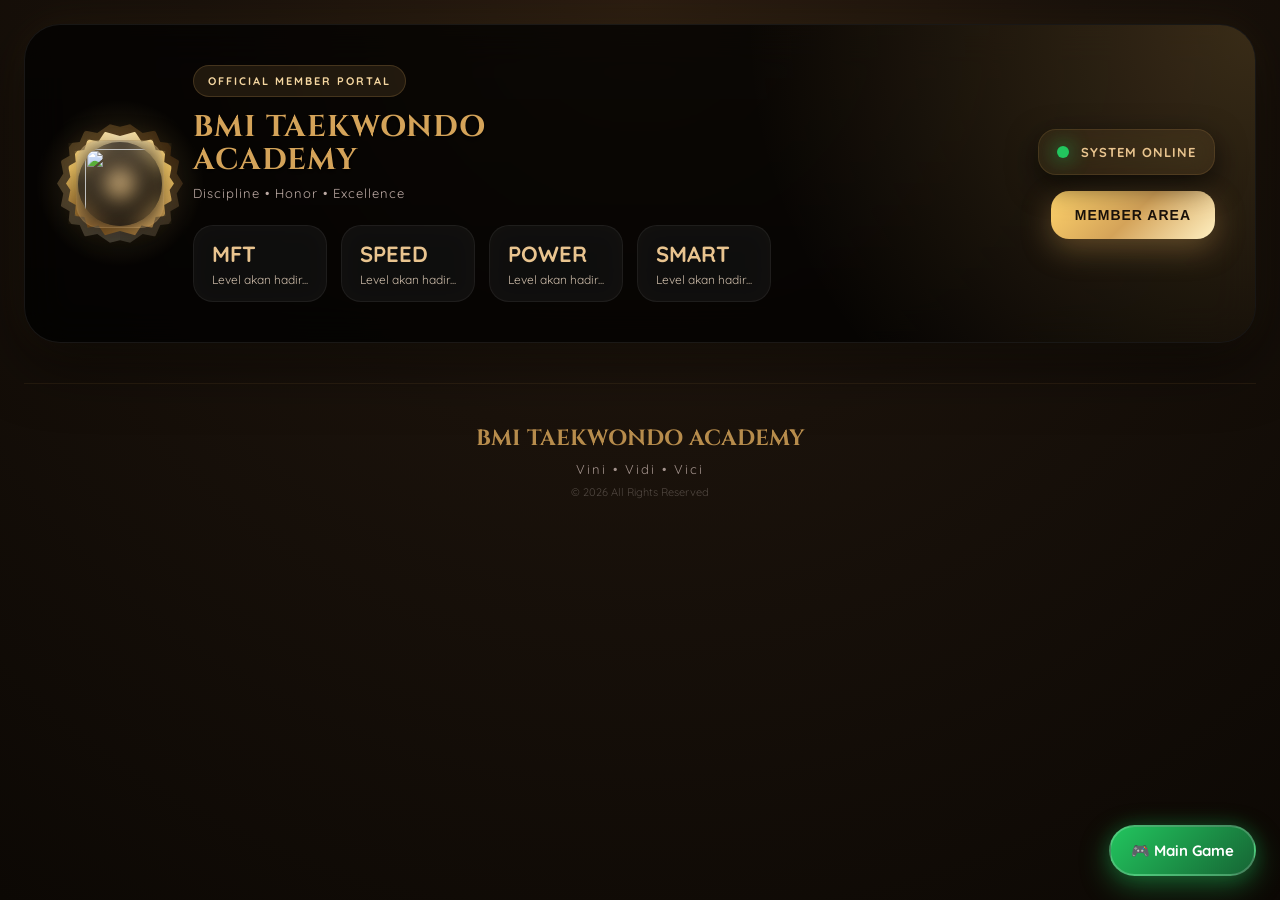
==== commit 940f8729: "Update index.html" ====
--- a/index.html
+++ b/index.html
@@ -11,7 +11,7 @@
     <link rel="preconnect" href="https://fonts.googleapis.com">
     <link rel="preconnect" href="https://fonts.gstatic.com" crossorigin>
     <link href="https://fonts.googleapis.com/css2?family=Cinzel:wght@700&family=Playfair+Display:ital,wght@0,400;0,700;1,400&family=Quicksand:wght@500;700&display=swap" rel="stylesheet">
-     <link rel="stylesheet" href="CSS/index.css">
+     <link rel="stylesheet" href="CSS/style.css">
 
     <!-- ====== PWA: BAHAN DASAR UNTUK DIJADIKAN APK ====== -->
     <link rel="manifest" href="./manifest.json">
@@ -324,6 +324,6 @@
 </div>
 
 
-<script src="JS/index.js"></script>
+<script src="JS/script.js"></script>
 </body>
 </html>
--- a/CSS/style.css
+++ b/CSS/style.css
@@ -0,0 +1,1975 @@
+.btn-game-float {
+    position: fixed;
+    bottom: 24px;
+    right: 24px;
+    background: linear-gradient(135deg, #22c55e, #166534);
+    color: white;
+    padding: 14px 20px;
+    border-radius: 999px;
+    font-size: 15px;
+    font-weight: 900;
+    font-family: 'Quicksand', sans-serif;
+    border: 2px solid rgba(255, 255, 255, 0.2);
+    box-shadow: 0 10px 30px rgba(34, 197, 94, 0.4), 0 0 20px rgba(34, 197, 94, 0.2);
+    cursor: pointer;
+    z-index: 999;
+    display: flex;
+    align-items: center;
+    gap: 10px;
+    transition: 0.3s;
+    animation: bounceGame 2.5s infinite;
+}
+
+.btn-game-float:hover {
+    transform: translateY(-5px) scale(1.05);
+    box-shadow: 0 15px 35px rgba(34, 197, 94, 0.6);
+}
+
+@keyframes bounceGame {
+    0%, 20%, 50%, 80%, 100% { transform: translateY(0); }
+    40% { transform: translateY(-10px); }
+    60% { transform: translateY(-5px); }
+}
+
+.modal-game {
+    display: none;
+    position: fixed;
+    inset: 0;
+    background: rgba(0,0,0,0.85);
+    backdrop-filter: blur(12px);
+    z-index: 999999;
+    align-items: center;
+    justify-content: center;
+    animation: fade 0.3s ease;
+}
+
+.modal-game-content {
+    width: 95%; /* Diperlebar dari 90% menjadi 95% */
+    max-width: 450px; /* Batas maksimal diperlebar */
+    height: 92vh; /* Ketinggian ditambah dari 80vh menjadi 92vh */
+    background: #0f172a;
+    border-radius: 24px;
+    border: 1px solid rgba(255, 255, 255, 0.1);
+    position: relative;
+    overflow: hidden;
+    box-shadow: 0 20px 50px rgba(0,0,0,0.8);
+    display: flex;
+    flex-direction: column;
+}
+
+
+.close-game {
+    position: absolute;
+    top: 15px;
+    right: 15px;
+    width: 35px;
+    height: 35px;
+    background: rgba(0,0,0,0.6);
+    color: #fff;
+    border: 1px solid rgba(255,255,255,0.2);
+    border-radius: 50%;
+    font-size: 24px;
+    display: flex;
+    align-items: center;
+    justify-content: center;
+    cursor: pointer;
+    z-index: 10;
+    transition: 0.3s;
+}
+
+.close-game:hover {
+    background: #ef4444;
+    transform: rotate(90deg);
+}
+
+iframe.game-frame {
+    width: 100%;
+    height: 100%;
+    border: none;
+    background: transparent;
+}
+
+:root{
+/* JAWA CLASSIC PREMIUM PALETTE */
+--bg: #0c0804;
+--card: #1a120b;
+--card2: #2c1e11;
+--glass: rgba(212, 163, 89, 0.06);
+--glass2: rgba(212, 163, 89, 0.03);
+--border: rgba(212, 163, 89, 0.15);
+--primary: #d4a359; /* Emas Sogan */
+--primary2: #e9c48f; /* Kuning Gading */
+--success: #3f6212;
+--danger: #991b1b;
+--warning: #854d0e;
+--text: #f5f2eb; /* Putih Gading */
+--soft: #bcaaa4; /* Cokelat Muda */
+/* SHADOW */
+--shadow: 0 10px 30px rgba(0,0,0,.65);
+--shadow-gold: 0 0 30px rgba(212,163,89,.15);
+}
+
+*{
+margin:0;
+padding:0;
+box-sizing:border-box;
+}
+
+html{
+scroll-behavior:smooth;
+}
+
+body{
+font-family: 'Quicksand', Segoe UI, sans-serif;
+background: radial-gradient(circle at top, #2c1e11 0%, #1a120b 40%, #0c0804 100%);
+color:var(--text);
+min-height:100vh;
+padding:24px;
+overflow-x:hidden;
+}
+
+::-webkit-scrollbar{
+width:8px;
+}
+
+::-webkit-scrollbar-track{
+background:#0c0804;
+}
+
+::-webkit-scrollbar-thumb{
+background:linear-gradient(180deg, #d4a359, #3d2511);
+border-radius:20px;
+}
+
+.container{
+width:100%;
+max-width:950px;
+margin:auto;
+}
+
+.topbar{
+position:relative;
+display:flex;
+justify-content:space-between;
+align-items:center;
+gap:20px;
+padding:24px 28px;
+margin-bottom:26px;
+border-radius:34px;
+overflow:hidden;
+background: linear-gradient(135deg, rgba(26,18,11,.92), rgba(12,8,4,.95)), url('https://raw.githubusercontent.com/tempayanpapaya-coder/BMI/refs/heads/main/Header.png');
+background-size:cover;
+background-position:center;
+border:1px solid var(--border);
+backdrop-filter:blur(18px);
+box-shadow: 0 4px 10px rgba(0,0,0,.25);
+}
+.topbar{
+position:relative;
+display:flex;
+justify-content:space-between;
+align-items:center;
+gap:30px;
+padding:40px;
+margin-bottom:28px;
+border-radius:36px;
+overflow:hidden;
+
+background:
+linear-gradient(rgba(0,0,0,.72), rgba(0,0,0,.78)),
+url('https://raw.githubusercontent.com/tempayanpapaya-coder/BMI/refs/heads/main/Header.png');
+
+background-size:cover;
+background-position:center;
+
+border:1px solid rgba(255,255,255,.08);
+
+box-shadow:
+0 20px 60px rgba(0,0,0,.55),
+0 0 40px rgba(212,163,89,.08);
+
+backdrop-filter:blur(20px);
+}
+
+.topbar::before{
+content:"";
+position:absolute;
+inset:0;
+
+background:
+linear-gradient(
+120deg,
+transparent 0%,
+rgba(255,255,255,.06) 45%,
+transparent 100%
+);
+
+transform:translateX(-100%);
+animation:shineHero 6s linear infinite;
+}
+
+@keyframes shineHero{
+100%{
+transform:translateX(100%);
+}
+}
+
+.topbar-overlay{
+position:absolute;
+inset:0;
+
+background:
+radial-gradient(circle at top right,
+rgba(212,163,89,.25),
+transparent 40%);
+}
+
+.logo-wrap{
+position:relative;
+}
+
+.logo{
+width:95px;
+height:95px;
+padding:10px;
+border-radius:28px;
+background:rgba(255,255,255,.08);
+
+border:1px solid rgba(255,255,255,.1);
+
+backdrop-filter:blur(10px);
+
+position:relative;
+z-index:2;
+}
+
+.logo-wrap{
+position:relative;
+width:110px;
+height:110px;
+
+display:flex;
+align-items:center;
+justify-content:center;
+}
+
+.logo{
+position:relative;
+z-index:10;
+
+width:82px;
+height:82px;
+
+padding:10px;
+border-radius:24px;
+
+background:
+linear-gradient(
+145deg,
+rgba(255,255,255,.16),
+rgba(255,255,255,.04)
+);
+
+backdrop-filter:blur(10px);
+
+border:1px solid rgba(255,255,255,.15);
+
+box-shadow:
+0 10px 30px rgba(0,0,0,.55),
+inset 0 1px 1px rgba(255,255,255,.2);
+
+object-fit:contain;
+}
+
+/* ========================= */
+/* GEAR SYSTEM */
+/* ========================= */
+
+.gear{
+position:absolute;
+border-radius:50%;
+
+display:flex;
+align-items:center;
+justify-content:center;
+
+filter:
+drop-shadow(0 0 12px rgba(255,215,120,.4))
+drop-shadow(0 0 30px rgba(212,163,89,.22));
+}
+
+/* ========================= */
+/* FRONT GEAR */
+/* ========================= */
+
+.gear-front{
+width:108px;
+height:108px;
+
+background:
+conic-gradient(
+from 0deg,
+#fff0c2,
+#ffd36b,
+#d4a359,
+#8b5a1f,
+#ffd36b,
+#fff0c2
+);
+
+animation:rotateFront 8s linear infinite;
+
+z-index:2;
+
+/* REAL GEAR TEETH */
+clip-path:polygon(
+100% 50%, 96% 56%, 98% 66%, 91% 70%,
+92% 80%, 83% 81%, 80% 91%, 70% 89%,
+64% 98%, 50% 94%, 36% 98%, 30% 89%,
+20% 91%, 17% 81%, 8% 80%, 9% 70%,
+2% 66%, 4% 56%, 0% 50%, 4% 44%,
+2% 34%, 9% 30%, 8% 20%, 17% 19%,
+20% 9%, 30% 11%, 36% 2%, 50% 6%,
+64% 2%, 70% 11%, 80% 9%, 83% 19%,
+92% 20%, 91% 30%, 98% 34%, 96% 44%
+);
+}
+
+/* INNER METAL */
+.gear-front::before{
+content:"";
+position:absolute;
+inset:12px;
+border-radius:50%;
+
+background:
+radial-gradient(
+circle at top,
+#3a2b1b,
+#120b05 70%
+);
+
+box-shadow:
+inset 0 0 25px rgba(0,0,0,.95),
+inset 0 0 10px rgba(255,255,255,.05),
+0 0 20px rgba(212,163,89,.18);
+}
+
+/* ========================= */
+/* BACK GEAR */
+/* ========================= */
+
+.gear-back{
+width:126px;
+height:126px;
+
+background:
+conic-gradient(
+from 180deg,
+rgba(255,255,255,.35),
+rgba(212,163,89,.5),
+rgba(120,70,20,.6),
+rgba(255,255,255,.3)
+);
+
+opacity:.55;
+
+animation:rotateBack 18s linear infinite reverse;
+
+z-index:1;
+
+clip-path:polygon(
+100% 50%, 95% 58%, 97% 68%, 90% 72%,
+91% 82%, 82% 83%, 78% 92%, 68% 90%,
+58% 97%, 50% 95%, 42% 97%, 32% 90%,
+22% 92%, 18% 83%, 9% 82%, 10% 72%,
+3% 68%, 5% 58%, 0% 50%, 5% 42%,
+3% 32%, 10% 28%, 9% 18%, 18% 17%,
+22% 8%, 32% 10%, 42% 3%, 50% 5%,
+58% 3%, 68% 10%, 78% 8%, 82% 17%,
+91% 18%, 90% 28%, 97% 32%, 95% 42%
+);
+}
+
+/* ========================= */
+/* CORE */
+/* ========================= */
+
+.gear-center{
+position:absolute;
+
+width:24px;
+height:24px;
+
+border-radius:50%;
+
+background:
+radial-gradient(
+circle,
+#fff5d6,
+#d4a359 45%,
+#5b3714 100%
+);
+
+z-index:4;
+
+box-shadow:
+0 0 20px rgba(255,215,120,.8),
+0 0 40px rgba(255,215,120,.35),
+inset 0 2px 5px rgba(255,255,255,.45);
+}
+
+/* ========================= */
+/* ENERGY AURA */
+/* ========================= */
+
+.logo-wrap::after{
+content:"";
+
+position:absolute;
+inset:-30px;
+
+border-radius:50%;
+
+background:
+radial-gradient(
+circle,
+rgba(255,215,120,.22),
+transparent 70%
+);
+
+animation:pulseAura 3s ease-in-out infinite;
+
+z-index:0;
+}
+
+/* ========================= */
+/* ANIMATIONS */
+/* ========================= */
+
+@keyframes rotateFront{
+100%{
+transform:rotate(360deg);
+}
+}
+
+@keyframes rotateBack{
+100%{
+transform:rotate(-360deg);
+}
+}
+
+@keyframes pulseAura{
+
+0%{
+transform:scale(1);
+opacity:.4;
+}
+
+50%{
+transform:scale(1.12);
+opacity:1;
+}
+
+100%{
+transform:scale(1);
+opacity:.4;
+}
+}
+
+.brand-badge{
+display:inline-block;
+padding:8px 14px;
+margin-bottom:14px;
+
+border-radius:999px;
+
+background:rgba(212,163,89,.12);
+
+border:1px solid rgba(212,163,89,.2);
+
+font-size:11px;
+font-weight:800;
+letter-spacing:2px;
+
+color:#f5d7a1;
+}
+
+.brand-title{
+font-family:'Cinzel', serif;
+font-size:42px;
+font-weight:900;
+line-height:1.1;
+
+color:#fff;
+
+text-shadow:
+0 4px 12px rgba(0,0,0,.5);
+}
+
+.brand-title span{
+display:block;
+color:var(--primary);
+}
+
+.brand-sub{
+margin-top:12px;
+font-size:14px;
+letter-spacing:2px;
+color:#d6c2b0;
+}
+
+.header-stats{
+display:flex;
+gap:14px;
+margin-top:24px;
+flex-wrap:wrap;
+}
+
+.stat-card{
+padding:14px 18px;
+min-width:100px;
+
+border-radius:20px;
+
+background:rgba(255,255,255,.05);
+
+border:1px solid rgba(255,255,255,.06);
+
+backdrop-filter:blur(12px);
+}
+
+.stat-number{
+font-size:22px;
+font-weight:900;
+color:var(--primary2);
+}
+
+.stat-label{
+font-size:12px;
+margin-top:4px;
+color:#cdbca9;
+}
+
+.header-right{
+display:flex;
+flex-direction:column;
+align-items:flex-end;
+gap:16px;
+z-index:2;
+}
+
+.hero-btn{
+padding:16px 24px;
+border:none;
+border-radius:18px;
+
+font-size:14px;
+font-weight:900;
+letter-spacing:1px;
+
+cursor:pointer;
+
+color:#1a120b;
+
+background:
+linear-gradient(
+135deg,
+#ffd36b,
+#d4a359,
+#fff0c2
+);
+
+box-shadow:
+0 10px 30px rgba(212,163,89,.35);
+
+transition:.35s;
+}
+
+.hero-btn:hover{
+transform:translateY(-4px) scale(1.03);
+box-shadow:
+0 20px 40px rgba(212,163,89,.45);
+}
+
+@media(max-width:768px){
+
+.topbar{
+padding:26px;
+flex-direction:column;
+align-items:flex-start;
+}
+
+.brand-title{
+font-size:30px;
+}
+
+.header-right{
+width:100%;
+align-items:stretch;
+}
+
+.hero-btn{
+width:100%;
+}
+
+.header-stats{
+width:100%;
+}
+
+.stat-card{
+flex:1;
+}
+}
+
+.topbar::before{
+content:"";
+position:absolute;
+inset:-120px;
+background: radial-gradient(circle, rgba(212,163,89,.15), transparent 60%);
+pointer-events:none;
+}
+
+.brand-area{
+display:flex;
+align-items:center;
+gap:18px;
+z-index:2;
+}
+
+.logo{
+width:88px;
+height:88px;
+padding:8px;
+border-radius:24px;
+object-fit:contain;
+background: linear-gradient(145deg, rgba(255,255,255,.12), rgba(255,255,255,.03));
+border:1px solid var(--border);
+box-shadow: 0 10px 30px rgba(0,0,0,.5), 0 0 25px rgba(212,163,89,.15);
+transition:.4s;
+}
+
+.logo:hover{
+transform: translateY(-3px) scale(1.03) rotate(2deg);
+}
+
+.brand-title{
+font-family: 'Cinzel', serif;
+font-size:30px;
+font-weight:700;
+line-height:1.1;
+letter-spacing:1px;
+color: var(--primary);
+text-shadow: 0 2px 4px rgba(0,0,0,0.8);
+}
+
+.brand-sub{
+margin-top:8px;
+font-size:13px;
+color:var(--soft);
+letter-spacing:1px;
+}
+
+.live-box{
+display:flex;
+align-items:center;
+gap:12px;
+padding:14px 18px;
+border-radius:18px;
+background: rgba(212,163,89,.08);
+border:1px solid var(--border);
+backdrop-filter:blur(12px);
+font-weight:800;
+font-size:13px;
+letter-spacing: 1px;
+box-shadow:var(--shadow);
+color: var(--primary2);
+}
+
+.dot{
+width:12px;
+height:12px;
+border-radius:50%;
+background:#22c55e;
+box-shadow: 0 0 20px #22c55e;
+animation:pulse 1.5s infinite;
+}
+
+@keyframes pulse{
+0%{ transform:scale(1); opacity:1; }
+50%{ transform:scale(1.35); opacity:.7; }
+100%{ transform:scale(1); opacity:1; }
+}
+
+.login-box, .profile-box, .info-card{
+background: linear-gradient(145deg, rgba(26,18,11,.9), rgba(12,8,4,.95));
+border:1px solid var(--border);
+backdrop-filter:blur(16px);
+background: rgba(26,18,11,.96);
+box-shadow: var(--shadow);
+border-radius:32px;
+}
+
+.login-box, .profile-box{
+padding:34px;
+margin-bottom:24px;
+display:none;
+}
+
+.active{
+display:block;
+}
+
+h1, h2{
+font-family: 'Playfair Display', serif;
+font-size:38px;
+font-weight:900;
+line-height:1.2;
+margin-bottom:10px;
+text-align:center;
+color: var(--primary);
+}
+
+.subtitle{
+text-align:center;
+font-size:14px;
+color:var(--soft);
+margin-bottom:26px;
+font-style: italic;
+}
+
+input, select{
+width:100%;
+padding:18px;
+margin-bottom:16px;
+border:none;
+outline:none;
+border-radius:18px;
+background: rgba(0, 0, 0, 0.4);
+border:1px solid var(--border);
+color:white;
+font-size:15px;
+font-family: 'Quicksand', sans-serif;
+transition:.3s;
+}
+
+input::placeholder{
+color:#786f66;
+}
+
+input:focus, select:focus{
+border-color:var(--primary2);
+background: rgba(26,18,11,.6);
+box-shadow: 0 0 0 5px rgba(212,163,89,.15);
+}
+
+.btn{
+width:100%;
+padding:17px;
+border:none;
+border-radius:18px;
+cursor:pointer;
+font-size:15px;
+font-weight:800;
+font-family: 'Quicksand', sans-serif;
+transition:.35s;
+}
+
+.btn:hover{
+transform: translateY(-2px);
+}
+
+.btn-login, .btn-show-jadwal, .btn-register-submit{
+position:relative;
+width:100%;
+display:flex;
+align-items:center;
+justify-content:center;
+gap:14px;
+padding:18px 22px;
+border:none;
+border-radius:24px;
+cursor:pointer;
+overflow:hidden;
+font-size:15px;
+font-weight:900;
+letter-spacing:.8px;
+color:#1a120b;
+background: linear-gradient(135deg, #b5833f 0%, #d4a359 50%, #e9c48f 100% );
+box-shadow: 0 12px 30px rgba(181,131,63,.35), 0 0 25px rgba(212,163,89,.15);
+transition:.35s ease;
+backdrop-filter:blur(10px);
+}
+
+.btn-register-trigger {
+background: transparent;
+border: 2px dashed var(--primary);
+color: var(--primary2);
+margin-top: 12px;
+box-shadow: none;
+font-weight: 800;
+padding: 16px;
+border-radius:24px;
+width: 100%;
+cursor: pointer;
+transition: .3s;
+font-family: 'Quicksand', sans-serif;
+}
+
+.btn-register-trigger:hover {
+background: rgba(212,163,89,.08);
+color: #ffffff;
+transform: translateY(-2px);
+}
+
+.btn-show-jadwal::before{
+content:"";
+position:absolute;
+inset:0;
+background: linear-gradient(120deg, transparent, rgba(255,255,255,.35), transparent);
+transform:translateX(-120%);
+transition:.7s;
+}
+
+.btn-show-jadwal:hover::before{
+transform:translateX(120%);
+}
+
+.btn-show-jadwal:hover, .btn-login:hover, .btn-register-submit:hover{
+transform: translateY(-3px) scale(1.01);
+box-shadow: 0 18px 40px rgba(181,131,63,.45), 0 0 40px rgba(212,163,89,.25);
+}
+
+.btn-show-jadwal:active, .btn-login:active, .btn-register-submit:active{
+transform:scale(.98);
+}
+
+.btn-show-jadwal span{
+position:relative;
+z-index:2;
+}
+
+.btn-show-jadwal::after{
+content:"";
+position:absolute;
+bottom:0;
+left:10%;
+width:80%;
+height:1px;
+background: rgba(255,255,255,.35);
+border-radius:999px;
+}
+
+@media(max-width:768px){
+.btn-show-jadwal, .btn-login, .btn-register-submit{
+padding:16px 18px;
+font-size:14px;
+border-radius:20px;
+}
+}
+
+.notif-alert{
+padding:18px;
+border-radius:20px;
+font-size:14px;
+font-weight:800;
+margin-bottom:24px;
+text-align:center;
+background: linear-gradient(135deg, #ef4444, #b91c1c);
+color:white;
+box-shadow: 0 10px 30px rgba(239,68,68,.28);
+}
+
+@keyframes warningGlow {
+    0% {
+        background: linear-gradient(135deg, #db2777, #9d174d);
+        box-shadow: 0 0 5px rgba(219, 39, 119, 0.4);
+        transform: scale(1);
+    }
+    50% {
+        background: linear-gradient(135deg, #f472b6, #db2777);
+        box-shadow: 0 0 25px rgba(219, 39, 119, 0.8);
+        transform: scale(1.02);
+    }
+    100% {
+        background: linear-gradient(135deg, #db2777, #9d174d);
+        box-shadow: 0 0 5px rgba(219, 39, 119, 0.4);
+        transform: scale(1);
+    }
+}
+
+
+
+.alert-danger-active {
+    animation: warningGlow 1.5s infinite ease-in-out;
+    border: 2px solid rgba(255, 255, 255, 0.3);
+    color: #fff;
+}
+
+.info-card{
+position:relative;
+padding:28px;
+overflow:hidden;
+margin-bottom:24px;
+background: linear-gradient( rgba(12,8,4,.85), rgba(12,8,4,.9) ), url('https://raw.githubusercontent.com/tempayanpapaya-coder/BMI/refs/heads/main/ChatGPT%20Image%2012%20Mei%202026%2C%2017.16.40.png');
+background-size:cover;
+background-position:center;
+color:#ffffff;
+border: 1px solid var(--border);
+}
+
+.info-row{
+display:flex;
+justify-content:space-between;
+align-items:center;
+gap:18px;
+padding:16px 0;
+border-bottom: 1px solid rgba(212,163,89,.1);
+}
+
+.label{
+font-size:14px;
+color:var(--soft);
+}
+
+.val{
+font-size:16px;
+font-weight:800;
+text-align:right;
+color: var(--text);
+}
+
+.badge{
+padding:9px 16px;
+border-radius:999px;
+font-size:12px;
+font-weight:900;
+letter-spacing:.5px;
+}
+
+.lunas{
+background: linear-gradient( 135deg, #3f6212, #4d7c0f );
+color:white;
+box-shadow: 0 0 20px rgba(77,124,15,.25);
+}
+
+.belum{
+background: linear-gradient( 135deg, #991b1b, #b91c1c );
+color:white;
+box-shadow: 0 0 20px rgba(185,28,28,.25);
+}
+
+.wa-link{
+color:#a3e635;
+font-weight:800;
+text-decoration:none;
+transition:.3s;
+}
+
+.wa-link:hover{
+opacity:.8;
+}
+
+.schedule-box{
+margin-top:24px;
+}
+
+.schedule-title{
+font-family: 'Playfair Display', serif;
+font-size:20px;
+font-weight:900;
+margin-bottom:16px;
+color: var(--primary2);
+}
+
+.modal-jadwal, .modal-register{
+display:none;
+position:fixed;
+inset:0;
+padding:20px;
+background: rgba(0,0,0,.85);
+backdrop-filter:blur(12px);
+z-index:9999;
+overflow-y:auto;
+animation:fade .3s ease;
+}
+
+@keyframes fade{
+from{ opacity:0; }
+to{ opacity:1; }
+}
+
+.modal-jadwal-content, .modal-register-content{
+max-width:650px;
+margin:40px auto;
+padding:30px;
+border-radius:30px;
+background: linear-gradient( 145deg, #1a120b, #0c0804 );
+border:1px solid var(--border);
+box-shadow: var(--shadow);
+}
+
+.close-jadwal, .close-register{
+float:right;
+font-size:34px;
+cursor:pointer;
+color: var(--soft);
+transition:.3s;
+}
+
+.close-jadwal:hover, .close-register:hover{
+transform:rotate(90deg);
+color:var(--primary);
+}
+
+.day-card{
+background: rgba(212,163,89,.03);
+border:1px solid rgba(212,163,89,.06);
+padding:18px;
+border-radius:24px;
+margin-bottom:16px;
+}
+
+.day-title{
+font-family: 'Playfair Display', serif;
+font-size:18px;
+font-weight:900;
+color:var(--primary2);
+margin-bottom:14px;
+text-transform:uppercase;
+letter-spacing: 1px;
+}
+
+.session-card{
+display:flex;
+justify-content:space-between;
+align-items:center;
+gap:16px;
+padding:14px 18px;
+border-radius:18px;
+margin-bottom:10px;
+background: rgba(255,255,255,.02);
+border: 1px solid rgba(255,255,255,0.03);
+transition:.3s;
+}
+
+.session-card:hover{
+transform:translateX(5px);
+background: rgba(212,163,89,.04);
+border-color: var(--border);
+}
+
+.session-type{
+font-size:11px;
+font-weight:800;
+letter-spacing:1px;
+color:var(--primary2);
+margin-bottom:3px;
+}
+
+.session-jam{
+font-size:20px;
+font-weight:900;
+color: #ffffff;
+}
+
+.session-badge{
+padding:8px 14px;
+border-radius:999px;
+background:#3f6212;
+color: white;
+font-size:11px;
+font-weight:900;
+}
+
+.history-title{
+font-family: 'Playfair Display', serif;
+font-size:24px;
+font-weight:900;
+margin: 28px 0 18px;
+color: var(--primary2);
+}
+
+.hist-item{
+display:flex;
+justify-content:space-between;
+align-items:center;
+padding:18px;
+margin-bottom:12px;
+border-radius:20px;
+background: rgba(255,255,255,.04);
+border:1px solid rgba(255,255,255,.05);
+transition:.3s;
+}
+
+.hist-item:hover{
+transform:translateY(-2px);
+background: rgba(212,163,89,.04);
+border-color: var(--border);
+}
+
+.footer-pro{
+text-align:center;
+padding:40px 20px;
+opacity:.85;
+border-top: 1px solid rgba(212,163,89,0.1);
+margin-top: 40px;
+}
+
+.footer-title{
+font-family: 'Cinzel', serif;
+font-size:22px;
+font-weight:700;
+margin-bottom:8px;
+color: var(--primary);
+}
+
+.footer-sub{
+font-size:13px;
+margin-bottom:8px;
+color:var(--soft);
+letter-spacing: 2px;
+}
+
+.footer-copy{
+font-size:11px;
+color:#5c534c;
+}
+
+@media(max-width:768px){
+body{ padding:14px; }
+.topbar{ flex-direction:column; align-items:flex-start; padding:22px; border-radius:28px; }
+.brand-title{ font-size:24px; }
+.logo{ width:72px; height:72px; }
+.live-box{ align-self:flex-end; }
+.login-box, .profile-box, .info-card{ padding:24px; }
+h1{ font-size:32px; }
+.info-row{ flex-direction:column; align-items:flex-start; }
+.val{ text-align:left; }
+.modal-jadwal-content, .modal-register-content{ padding:20px; border-radius:24px; }
+.session-card{ flex-direction:column; align-items:flex-start; }
+}
+
+.forgot-box{
+display:flex;
+justify-content:flex-end;
+margin-top:-6px;
+margin-bottom:18px;
+}
+
+.forgot-link{
+font-size:13px;
+font-weight:700;
+color:var(--primary2);
+text-decoration:none;
+position:relative;
+transition:.3s;
+letter-spacing:.3px;
+}
+
+.forgot-link::after{
+content:"";
+position:absolute;
+left:0;
+bottom:-3px;
+width:0%;
+height:2px;
+background:var(--primary2);
+border-radius:999px;
+transition:.35s;
+}
+
+.forgot-link:hover{
+color:#ffffff;
+text-shadow: 0 0 12px rgba(212,163,89,.45);
+}
+
+.forgot-link:hover::after{
+width:100%;
+}
+
+.izin-box{
+margin-top:18px;
+padding:20px;
+border-radius:24px;
+background: rgba(0, 0, 0, 0.2);
+border:1px solid rgba(212,163,89,0.1);
+text-align:center;
+}
+
+.izin-text{
+font-size:14px;
+font-weight:700;
+color:#cbd5e1;
+margin-bottom:16px;
+line-height:1.5;
+}
+
+.btn-izin{
+display:flex;
+align-items:center;
+justify-content:center;
+width:100%;
+padding:16px;
+border-radius:18px;
+text-decoration:none;
+font-size:15px;
+font-weight:900;
+letter-spacing:.5px;
+color:white;
+background: linear-gradient( 135deg, #3f6212, #4d7c0f );
+box-shadow: 0 10px 25px rgba(77,124,15,.25);
+transition:.3s;
+}
+
+.btn-izin:hover{
+transform: translateY(-2px) scale(1.01);
+box-shadow: 0 16px 35px rgba(77,124,15,.4);
+}
+
+.btn-download-brosur{
+display:flex;
+align-items:center;
+justify-content:center;
+width:100%;
+padding:18px;
+margin-bottom:22px;
+border-radius:22px;
+text-decoration:none;
+font-size:15px;
+font-weight:900;
+letter-spacing:.3px;
+color:#1a120b;
+background: linear-gradient(135deg, #ffd36b, #d4a359, #fff0c2);
+border: 2px solid rgba(255,255,255,.25);
+
+/* EFEK TIMBUL */
+box-shadow:
+0 8px 0 #8b5a1f,
+0 14px 30px rgba(181,131,63,.45),
+0 0 25px rgba(255,215,120,.5);
+
+transition:.25s ease;
+
+/* EFEK BERKEDIP */
+animation: glowPulse 1.2s infinite;
+position: relative;
+overflow: hidden;
+}
+
+/* CAHAYA BERJALAN */
+.btn-download-brosur::before{
+content:"";
+position:absolute;
+top:0;
+left:-120%;
+width:60%;
+height:100%;
+background:linear-gradient(
+90deg,
+transparent,
+rgba(255,255,255,.55),
+transparent
+);
+transform:skewX(-20deg);
+animation: shineMove 2.5s infinite;
+}
+
+/* HOVER */
+.btn-download-brosur:hover{
+transform: translateY(4px);
+box-shadow:
+0 4px 0 #8b5a1f,
+0 8px 20px rgba(181,131,63,.35),
+0 0 35px rgba(255,215,120,.8);
+}
+
+/* SAAT DIKLIK */
+.btn-download-brosur:active{
+transform: translateY(8px);
+box-shadow:
+0 2px 0 #8b5a1f,
+0 4px 10px rgba(0,0,0,.4);
+}
+
+/* ANIMASI GLOW BERKEDIP */
+@keyframes glowPulse{
+0%{
+box-shadow:
+0 8px 0 #8b5a1f,
+0 14px 30px rgba(181,131,63,.35),
+0 0 10px rgba(255,215,120,.3);
+}
+
+50%{
+box-shadow:
+0 8px 0 #8b5a1f,
+0 18px 40px rgba(181,131,63,.55),
+0 0 40px rgba(255,230,150,1);
+}
+
+100%{
+box-shadow:
+0 8px 0 #8b5a1f,
+0 14px 30px rgba(181,131,63,.35),
+0 0 10px rgba(255,215,120,.3);
+}
+}
+
+/* ANIMASI CAHAYA */
+@keyframes shineMove{
+0%{
+left:-120%;
+}
+100%{
+left:140%;
+}
+}
+
+
+
+*{
+-webkit-tap-highlight-color:transparent;
+}
+
+body{
+overflow-x:hidden;
+}
+
+.payment-box{
+margin-top:24px;
+padding:24px;
+border-radius:28px;
+background: linear-gradient( 145deg, rgba(26,18,11,.9), rgba(12,8,4,.95) );
+border:1px solid var(--border);
+}
+
+.payment-title{
+font-family: 'Playfair Display', serif;
+font-size:22px;
+font-weight:900;
+margin-bottom:18px;
+color: var(--primary2);
+}
+
+.payment-card{
+padding:18px;
+border-radius:22px;
+background: rgba(255,255,255,.02);
+border:1px solid rgba(212,163,89,.1);
+margin-bottom:14px;
+}
+
+.payment-top{
+display:flex;
+justify-content:space-between;
+align-items:center;
+margin-bottom:10px;
+}
+
+.payment-week{
+font-size:15px;
+font-weight:800;
+}
+
+.payment-nominal{
+font-size:14px;
+color:var(--soft);
+}
+
+.payment-status{
+padding:8px 14px;
+border-radius:999px;
+font-size:12px;
+font-weight:900;
+}
+
+.status-lunas{
+background:#3f6212;
+color:white;
+}
+
+.status-belum{
+background:#991b1b;
+color:white;
+}
+
+.reg-label {
+    display: block;
+    font-size: 13px;
+    font-weight: 700;
+    color: var(--primary2);
+    margin-bottom: 6px;
+    text-align: left;
+    padding-left: 4px;
+}
+/* ========================= */
+/* COACH MODAL */
+/* ========================= */
+
+.coach-modal{
+position:fixed;
+inset:0;
+
+display:none;
+align-items:center;
+justify-content:center;
+
+padding:20px;
+
+background:rgba(0,0,0,.82);
+
+backdrop-filter:blur(14px);
+
+z-index:999999;
+
+animation:fadeCoach .35s ease;
+}
+
+@keyframes fadeCoach{
+from{
+opacity:0;
+}
+to{
+opacity:1;
+}
+}
+
+/* ========================= */
+/* CANVAS */
+/* ========================= */
+
+.coach-canvas{
+position:relative;
+
+width:100%;
+max-width:560px;
+
+padding:50px 35px;
+
+border-radius:34px;
+
+overflow:hidden;
+
+background:
+linear-gradient(
+145deg,
+rgba(10,10,10,.96),
+rgba(0,0,0,.98)
+);
+
+border:1px solid rgba(255,215,120,.12);
+
+box-shadow:
+0 0 30px rgba(255,215,120,.08),
+0 0 80px rgba(0,0,0,.95),
+inset 0 0 20px rgba(255,255,255,.02);
+
+animation:canvasPop .45s ease;
+}
+
+@keyframes canvasPop{
+
+0%{
+transform:scale(.85) translateY(20px);
+opacity:0;
+}
+
+100%{
+transform:scale(1) translateY(0);
+opacity:1;
+}
+}
+
+/* ========================= */
+/* GLOW */
+/* ========================= */
+
+.coach-glow{
+position:absolute;
+inset:-120px;
+
+background:
+radial-gradient(
+circle,
+rgba(255,215,120,.12),
+transparent 60%
+);
+
+animation:glowRotate 10s linear infinite;
+}
+
+@keyframes glowRotate{
+100%{
+transform:rotate(360deg);
+}
+}
+
+/* ========================= */
+/* TITLE */
+/* ========================= */
+
+.coach-title{
+position:relative;
+
+font-family:'Cinzel', serif;
+
+font-size:30px;
+font-weight:900;
+
+letter-spacing:3px;
+
+text-align:center;
+
+color:#ffd36b;
+
+text-shadow:
+0 0 8px rgba(255,215,120,.8),
+0 0 18px rgba(255,215,120,.55),
+0 0 30px rgba(255,215,120,.3);
+
+z-index:2;
+}
+
+/* ========================= */
+/* LINE */
+/* ========================= */
+
+.coach-line{
+position:relative;
+
+width:120px;
+height:2px;
+
+margin:22px auto 30px;
+
+background:
+linear-gradient(
+90deg,
+transparent,
+#ffd36b,
+transparent
+);
+
+box-shadow:
+0 0 12px rgba(255,215,120,.8);
+
+z-index:2;
+}
+
+/* ========================= */
+/* MESSAGE */
+/* ========================= */
+
+.coach-message{
+position:relative;
+
+font-size:18px;
+font-weight:700;
+
+line-height:1.8;
+
+text-align:center;
+
+color:#fff7dc;
+
+z-index:2;
+
+text-shadow:
+0 0 6px rgba(255,255,255,.35),
+0 0 14px rgba(255,215,120,.18);
+
+animation:neonPulse 2s ease-in-out infinite;
+}
+
+@keyframes neonPulse{
+
+0%{
+opacity:.75;
+transform:scale(1);
+}
+
+50%{
+opacity:1;
+transform:scale(1.02);
+}
+
+100%{
+opacity:.75;
+transform:scale(1);
+}
+}
+
+/* ========================= */
+/* CLOSE */
+/* ========================= */
+
+.coach-close{
+position:absolute;
+
+top:18px;
+right:22px;
+
+font-size:38px;
+
+cursor:pointer;
+
+color:#ffd36b;
+
+z-index:5;
+
+transition:.3s;
+}
+
+.coach-close:hover{
+transform:rotate(90deg) scale(1.1);
+
+color:#ffffff;
+
+text-shadow:
+0 0 20px rgba(255,215,120,.8);
+}
+/* ======================================================
+   UPGRADE TAMPILAN: RESPONSIVE ANDROID + LAPTOP
+   ====================================================== */
+
+/* --- 1. STICKY MINI HEADER (muncul saat scroll) --- */
+.mini-header{
+    position:fixed;
+    top:-100px;
+    left:0; right:0;
+    z-index:920;
+    display:flex;
+    align-items:center;
+    gap:12px;
+    padding:12px 22px;
+    background: rgba(12,8,4,.92);
+    backdrop-filter: blur(16px);
+    border-bottom:1px solid var(--border);
+    transition: top .35s ease;
+    box-shadow: 0 8px 20px rgba(0,0,0,.4);
+}
+.mini-header.show{ top:0; }
+.mini-header img{
+    width:36px; height:36px;
+    border-radius:10px;
+    object-fit:contain;
+    background: rgba(255,255,255,.08);
+    padding:4px;
+    border:1px solid var(--border);
+}
+.mini-header .mh-info{ flex:1; min-width:0; }
+.mini-header .mh-name{
+    font-weight:800; font-size:13px; color:var(--primary2);
+    white-space:nowrap; overflow:hidden; text-overflow:ellipsis;
+}
+.mini-header .mh-sub{ font-size:10px; color:var(--soft); letter-spacing:.5px; }
+.mini-header .dot{ width:8px; height:8px; }
+
+/* --- 2. HEADER STATS JADI CAROUSEL DI HP --- */
+@media(max-width:768px){
+    .header-stats{
+        flex-wrap:nowrap;
+        overflow-x:auto;
+        scroll-snap-type:x mandatory;
+        -webkit-overflow-scrolling:touch;
+        padding-bottom:8px;
+        margin-right:-22px;
+        padding-right:22px;
+    }
+    .header-stats::-webkit-scrollbar{ height:4px; }
+    .header-stats::-webkit-scrollbar-thumb{ background:var(--primary); border-radius:20px; }
+    .stat-card{
+        scroll-snap-align:start;
+        flex:0 0 auto;
+        min-width:118px;
+    }
+}
+
+/* --- 3. SKELETON LOADING SAAT DATA MEMBER BELUM MASUK --- */
+.profile-box{ position:relative; }
+.skeleton-overlay{ display:none; }
+.profile-box.loading > *:not(.skeleton-overlay){ opacity:0; }
+.profile-box.loading .skeleton-overlay{
+    display:block;
+    position:absolute;
+    inset:0;
+    padding:34px;
+    border-radius:32px;
+    background: rgba(26,18,11,.96);
+    z-index:5;
+}
+.skeleton-line{
+    height:16px;
+    border-radius:8px;
+    margin-bottom:14px;
+    background: linear-gradient(90deg, rgba(255,255,255,.05) 25%, rgba(255,255,255,.14) 50%, rgba(255,255,255,.05) 75%);
+    background-size:200% 100%;
+    animation: skeletonShine 1.4s infinite;
+}
+@keyframes skeletonShine{
+    0%{ background-position:200% 0; }
+    100%{ background-position:-200% 0; }
+}
+
+/* ======================================================
+   BOTTOM NAVIGATION (KHUSUS ANDROID / LAYAR SEMPIT)
+   ====================================================== */
+.bottom-nav{ display:none; }
+
+@media(max-width:768px){
+    body{ padding-bottom:100px; }
+    .btn-game-float{ bottom:92px; } /* dinaikkan supaya tidak ketutup bottom nav */
+
+    .bottom-nav{
+        display:flex;
+        position:fixed;
+        left:0; right:0; bottom:0;
+        z-index:960;
+        justify-content:space-around;
+        background: linear-gradient(180deg, #2c1e11, #0c0804 65%);
+        border-top:2px solid var(--primary);
+        box-shadow: 0 -10px 25px rgba(0,0,0,.6);
+        padding: 8px 4px calc(8px + env(safe-area-inset-bottom, 0px));
+    }
+    .bn-item{
+        background:none; border:none;
+        color:var(--soft);
+        display:flex; flex-direction:column;
+        align-items:center; justify-content:center;
+        gap:3px;
+        font-family:'Quicksand', sans-serif;
+        font-size:10px; font-weight:800; letter-spacing:.2px;
+        flex:1; padding:6px 2px;
+        cursor:pointer;
+        transition:.2s;
+        -webkit-tap-highlight-color:transparent;
+    }
+    .bn-item .bn-icon{ font-size:20px; line-height:1; }
+    .bn-item:active{ transform:scale(.92); color:var(--primary2); }
+}
+
+/* ======================================================
+   MODAL KALENDER KEHADIRAN
+   ====================================================== */
+.cal-month-label{
+    font-family:'Playfair Display', serif;
+    font-size:20px; font-weight:900;
+    color:var(--primary2);
+    text-align:center;
+    margin-bottom:16px;
+}
+.cal-grid{
+    display:grid;
+    grid-template-columns:repeat(7, 1fr);
+    gap:6px;
+    margin-bottom:6px;
+}
+.cal-daylabel{
+    text-align:center;
+    font-size:10px;
+    font-weight:800;
+    letter-spacing:.5px;
+    color:var(--soft);
+    text-transform:uppercase;
+    padding-bottom:6px;
+}
+.cal-cell{
+    aspect-ratio:1;
+    display:flex; align-items:center; justify-content:center;
+    border-radius:12px;
+    background: rgba(255,255,255,.03);
+    border:1px solid rgba(255,255,255,.05);
+    font-size:12px; font-weight:700;
+    color:var(--text);
+    position:relative;
+}
+.cal-cell.empty{ background:none; border:none; }
+.cal-cell.training::after{
+    content:"";
+    position:absolute;
+    bottom:5px;
+    width:5px; height:5px;
+    border-radius:50%;
+    background:var(--primary2);
+    box-shadow:0 0 6px rgba(212,163,89,.7);
+}
+.cal-cell.today{
+    border:2px solid #ffd36b;
+    box-shadow:0 0 14px rgba(255,215,120,.5);
+    font-weight:900;
+}
+.cal-cell.today.lunas{ background: linear-gradient(135deg,#3f6212,#4d7c0f); color:#fff; }
+.cal-cell.today.belum{ background: linear-gradient(135deg,#991b1b,#b91c1c); color:#fff; }
+
+.cal-legend{
+    display:flex; flex-wrap:wrap; gap:14px;
+    font-size:11px; color:var(--soft);
+    margin:14px 0 4px;
+}
+.cal-legend span{ display:inline-flex; align-items:center; gap:6px; }
+.cal-legend i{ width:10px; height:10px; border-radius:50%; display:inline-block; }
+
+.streak-title{
+    font-family:'Playfair Display', serif;
+    font-size:16px; font-weight:900;
+    color:var(--primary2);
+    margin:22px 0 10px;
+}
+.streak-strip{
+    display:flex; gap:8px;
+    overflow-x:auto;
+    padding:4px 2px 14px;
+}
+.streak-chip{
+    flex:0 0 auto;
+    min-width:64px;
+    padding:12px 10px;
+    border-radius:14px;
+    text-align:center;
+    font-size:11px;
+    font-weight:800;
+    cursor:default;
+}
+.streak-chip.kas{ background: rgba(63,98,18,.22); border:1px solid #3f6212; color:#bef264; }
+.streak-chip.koreksi{ background: rgba(133,77,14,.22); border:1px solid #854d0e; color:#fde68a; }
+.streak-chip.info{ background: rgba(255,255,255,.04); border:1px solid rgba(255,255,255,.08); color:var(--soft); }
+
+.kal-stats{
+    display:grid;
+    grid-template-columns:repeat(3, 1fr);
+    gap:10px;
+    margin-top:18px;
+}
+.kal-stat-card{
+    padding:16px 8px;
+    border-radius:18px;
+    background: rgba(212,163,89,.05);
+    border:1px solid var(--border);
+    text-align:center;
+}
+.kal-stat-num{ font-size:20px; font-weight:900; color:var(--primary2); }
+.kal-stat-label{ font-size:10px; color:var(--soft); margin-top:6px; letter-spacing:.3px; }
+
+.kal-note{
+    font-size:11px;
+    color:var(--soft);
+    text-align:center;
+    margin-top:16px;
+    font-style:italic;
+    opacity:.8;
+}
+
+@media(max-width:768px){
+    .kal-stat-num{ font-size:16px; }
+    .cal-cell{ font-size:11px; border-radius:9px; }
+}
+
+/* ======================================================
+   PERBAIKAN: HEADER TERPOTONG DI ANDROID (brand-area overflow)
+   Logo & blok teks disamping sebelumnya berbagi baris (row) sehingga
+   di layar sempit, judul "BMI TAEKWONDO ACADEMY" dan header-stats
+   kepotong/overflow keluar topbar. Diperbaiki jadi susun vertikal.
+   ====================================================== */
+@media(max-width:768px){
+    .brand-area{
+        flex-direction:column;
+        align-items:flex-start;
+        gap:16px;
+        width:100%;
+    }
+    .brand-area > div{
+        width:100%;
+        min-width:0;
+    }
+    .logo-wrap{
+        width:84px;
+        height:84px;
+    }
+    .gear-front{ width:88px; height:88px; }
+    .gear-back{ width:102px; height:102px; }
+    .logo{ width:64px; height:64px; }
+    .brand-title{
+        font-size: clamp(22px, 7vw, 28px);
+        overflow-wrap:break-word;
+        word-break:break-word;
+        white-space:normal;
+    }
+    .brand-badge{ font-size:10px; padding:6px 12px; }
+    .brand-sub{ font-size:12px; }
+}
+
+/* ======================================================
+   HAPUS TOMBOL "MAIN PUZZLE" MENGAMBANG DI HP
+   (sudah digantikan tombol 🎮 Game pada bottom navigation)
+   ====================================================== */
+@media(max-width:768px){
+    .btn-game-float{ display:none; }
+}
+
+/* ======================================================
+   MODAL PILIH GAME (muncul saat tombol Game diklik)
+   ====================================================== */
+.game-pilih-content {
+    width: 92%;
+    max-width: 420px;
+    background: linear-gradient(160deg, #1a120b, #0f0a05);
+    border-radius: 24px;
+    border: 1px solid var(--border);
+    position: relative;
+    padding: 30px 22px 26px;
+    box-shadow: 0 20px 50px rgba(0,0,0,0.8);
+}
+.game-pilih-content h2 {
+    font-family: 'Playfair Display', serif;
+    font-size: 20px;
+    font-weight: 900;
+    color: var(--primary2);
+    text-align: center;
+    margin-bottom: 6px;
+}
+.game-pilih-sub {
+    text-align: center;
+    font-size: 12px;
+    color: var(--soft);
+    margin-bottom: 22px;
+}
+.game-pilih-grid {
+    display: grid;
+    grid-template-columns: 1fr 1fr;
+    gap: 14px;
+}
+.game-pilih-card {
+    background: rgba(255,255,255,0.03);
+    border: 1px solid var(--border);
+    border-radius: 18px;
+    padding: 20px 12px;
+    text-align: center;
+    cursor: pointer;
+    transition: .25s;
+}
+.game-pilih-card:hover,
+.game-pilih-card:active {
+    transform: translateY(-4px);
+    border-color: var(--primary2);
+    background: rgba(212,163,89,0.08);
+    box-shadow: 0 10px 24px rgba(0,0,0,0.4);
+}
+.game-pilih-icon { font-size: 34px; margin-bottom: 10px; }
+.game-pilih-title {
+    font-weight: 800;
+    font-size: 13px;
+    color: var(--text);
+    margin-bottom: 4px;
+}
+.game-pilih-desc {
+    font-size: 10.5px;
+    color: var(--soft);
+    line-height: 1.4;
+}
+
+@media(max-width:768px){
+    .game-pilih-grid{ gap:10px; }
+    .game-pilih-card{ padding:16px 8px; }
+    .game-pilih-icon{ font-size:28px; }
+}
